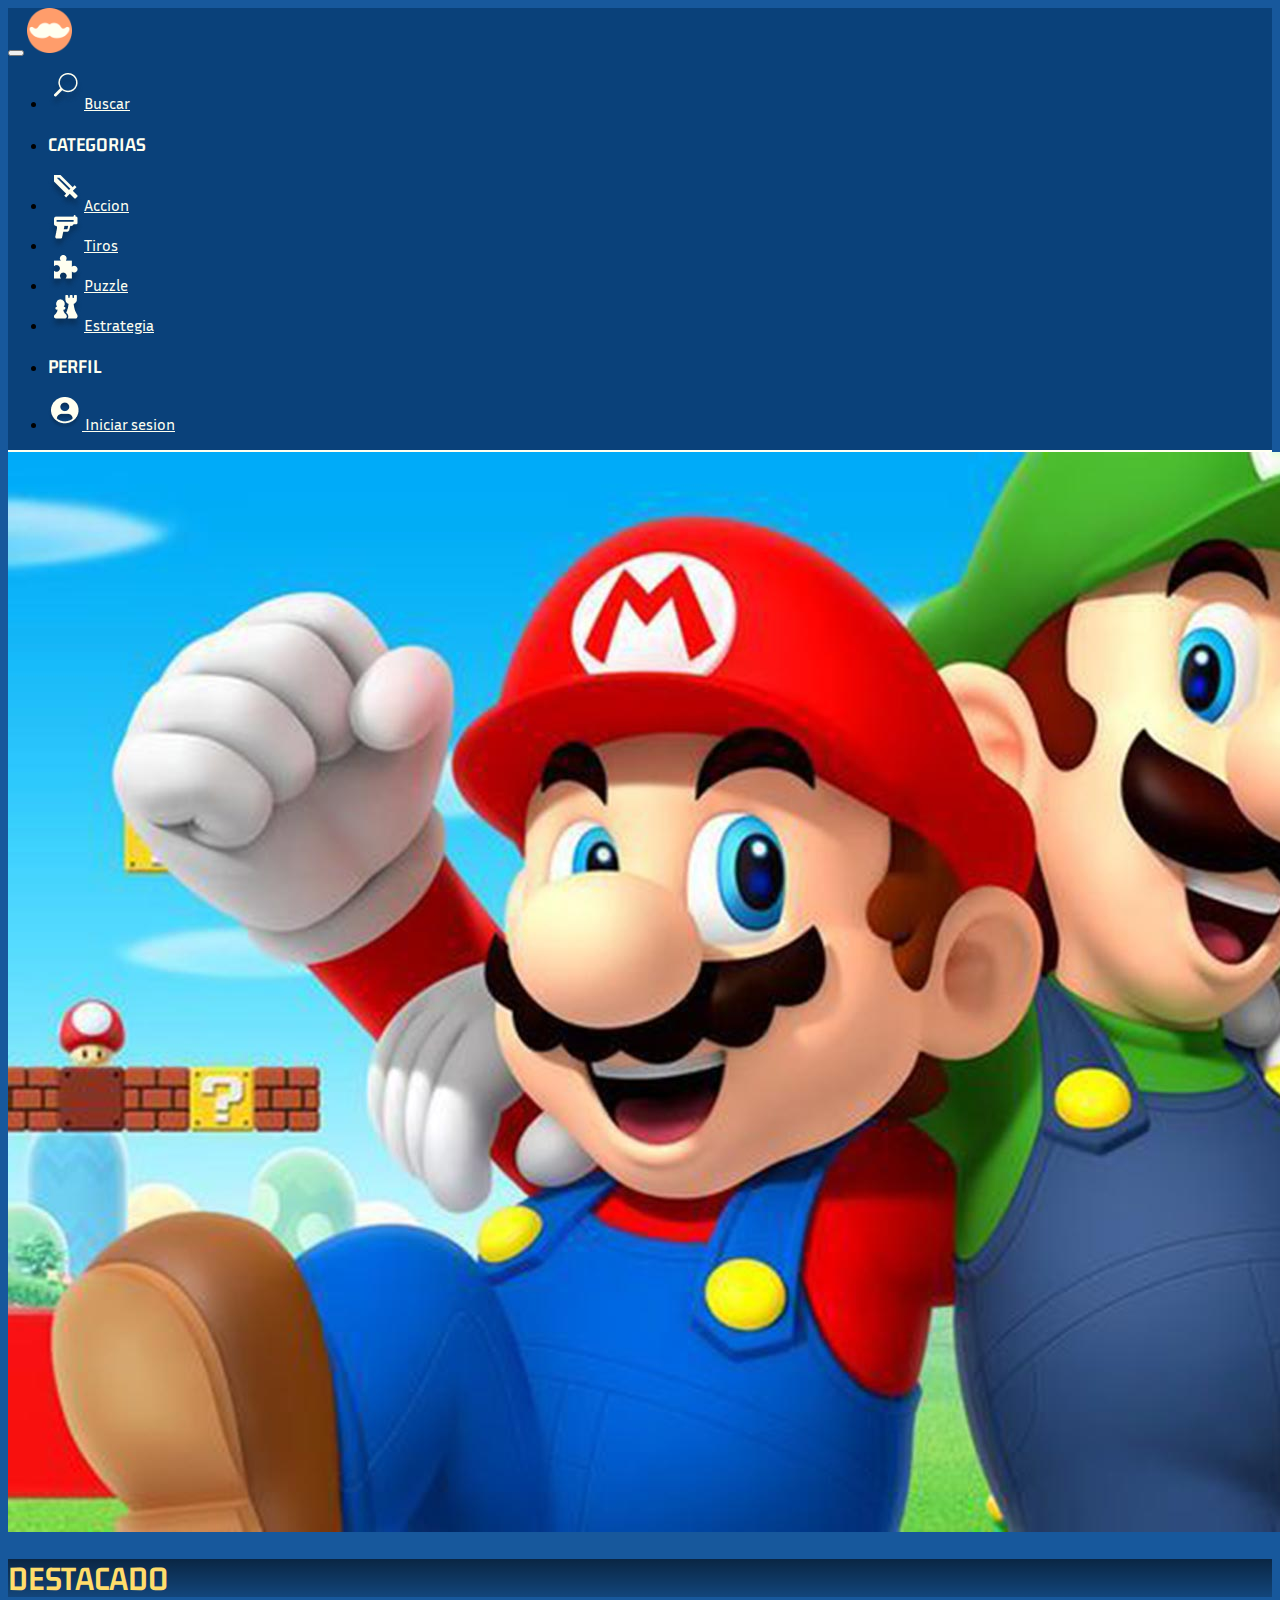
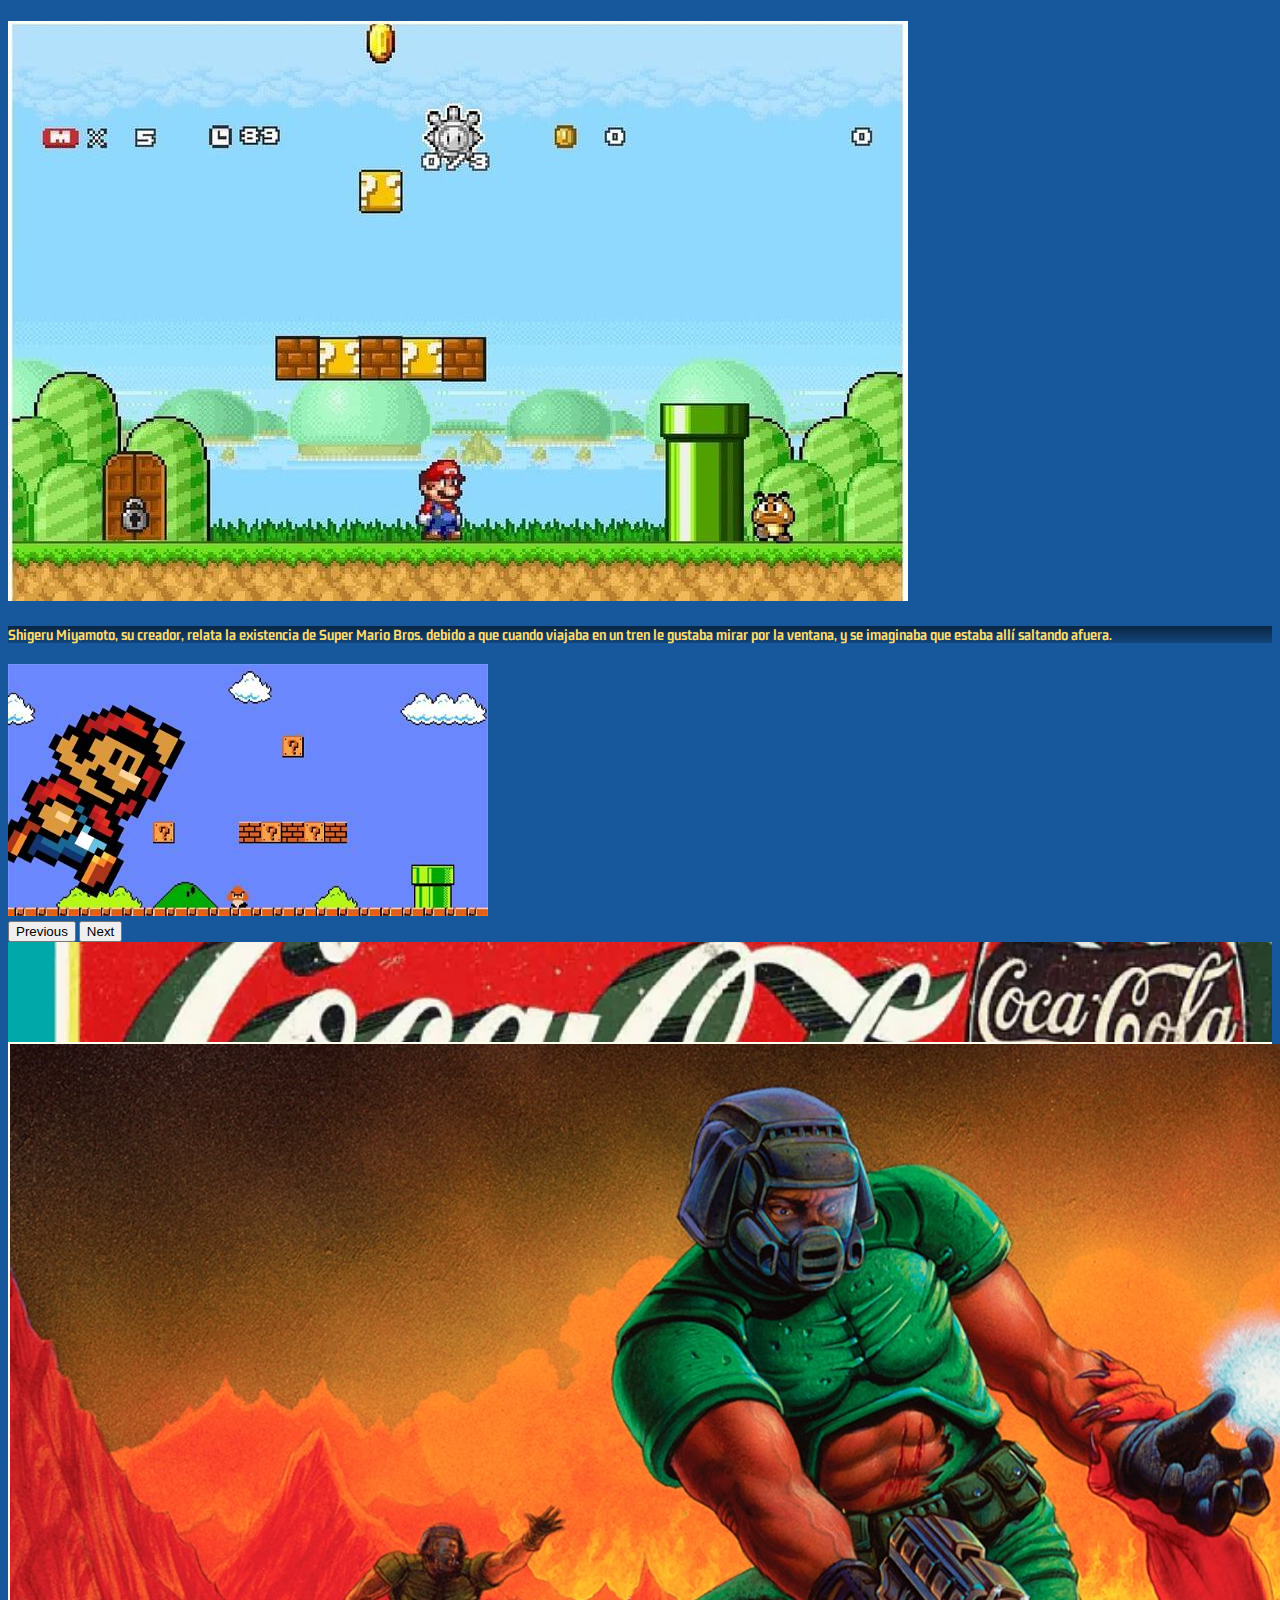
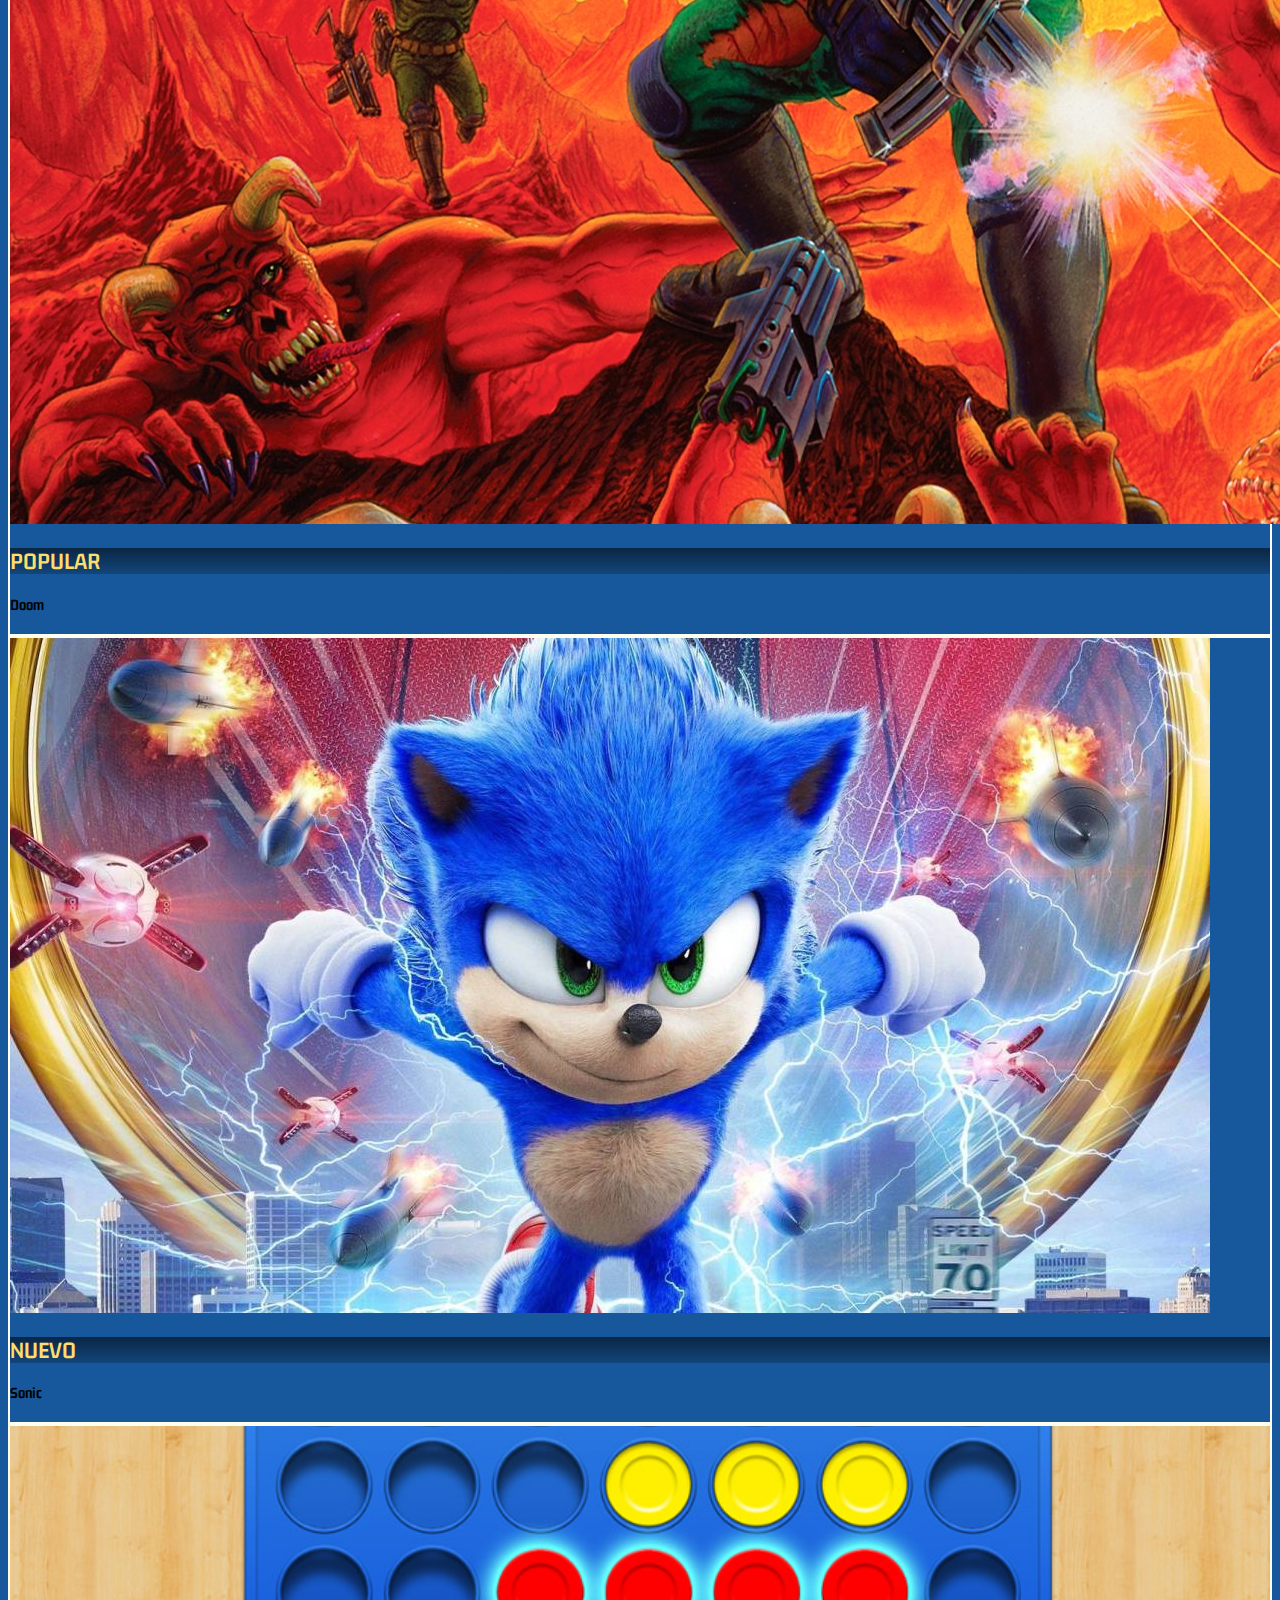
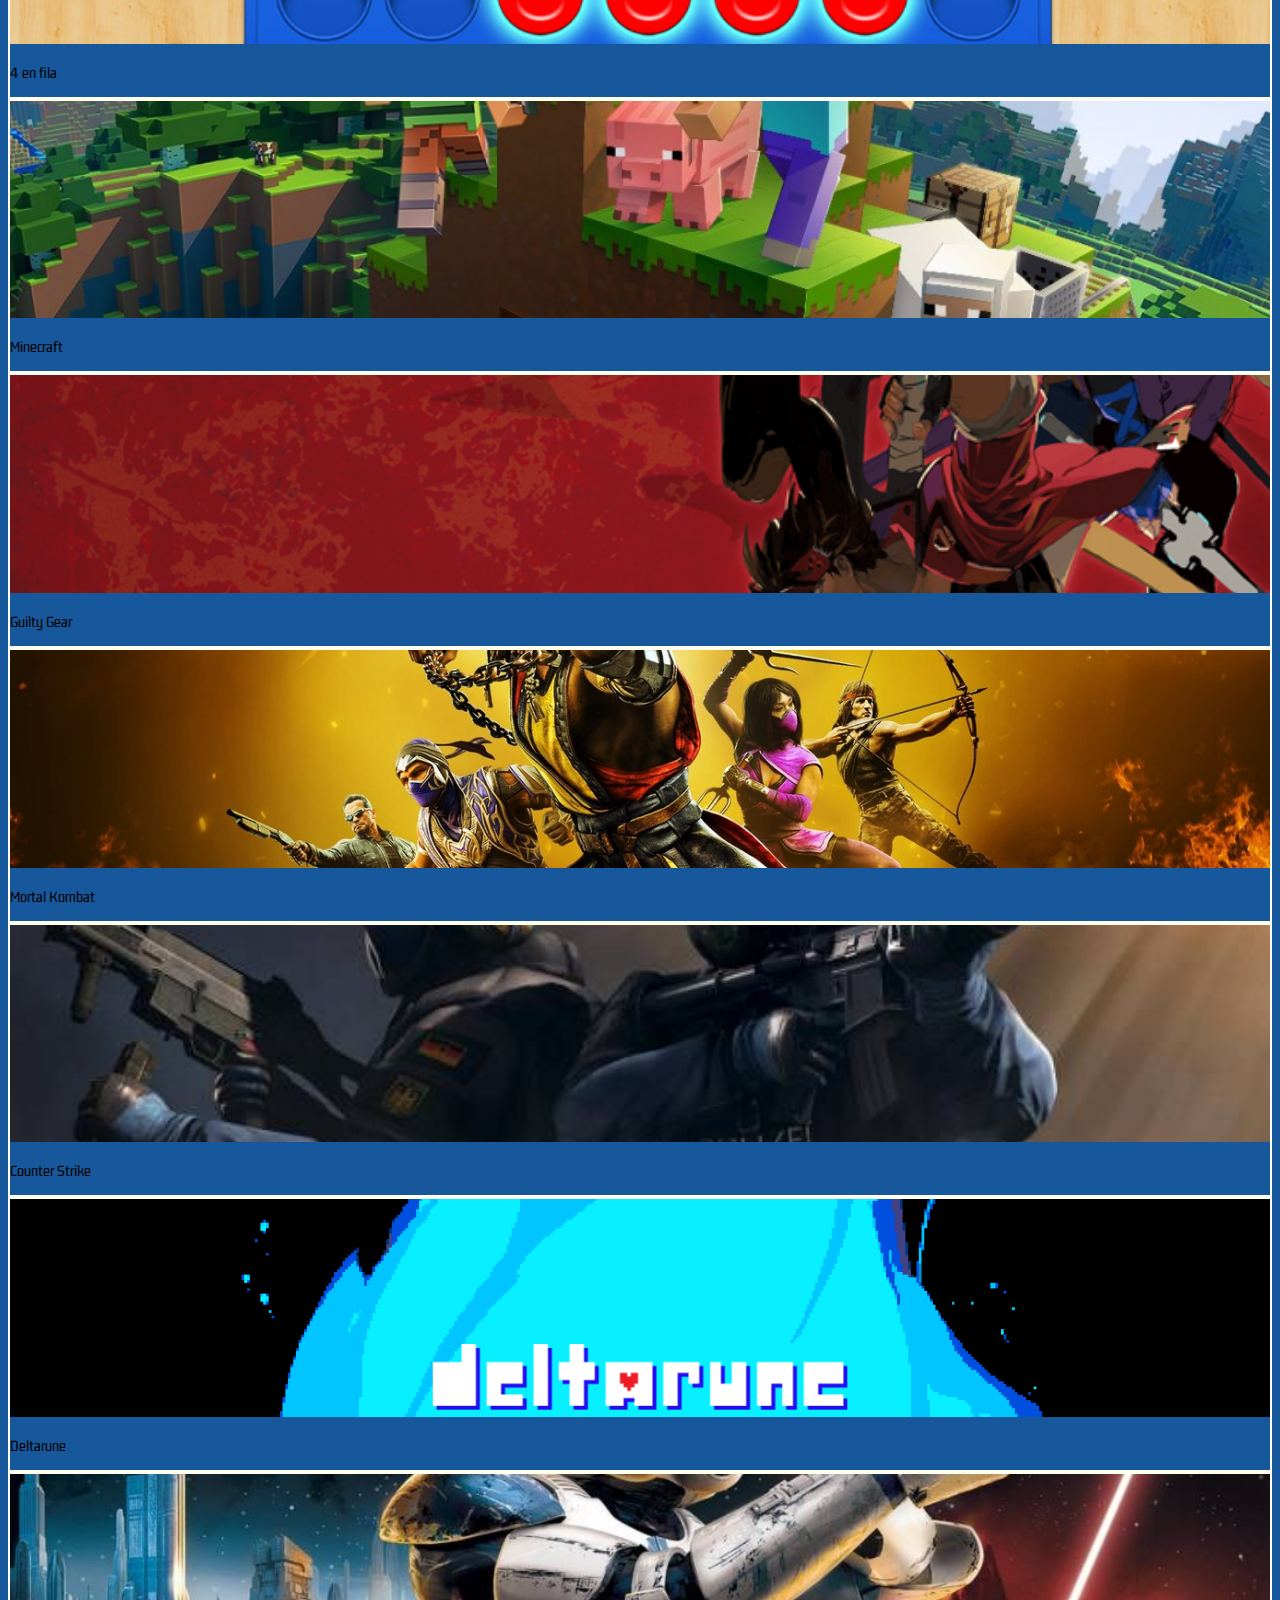
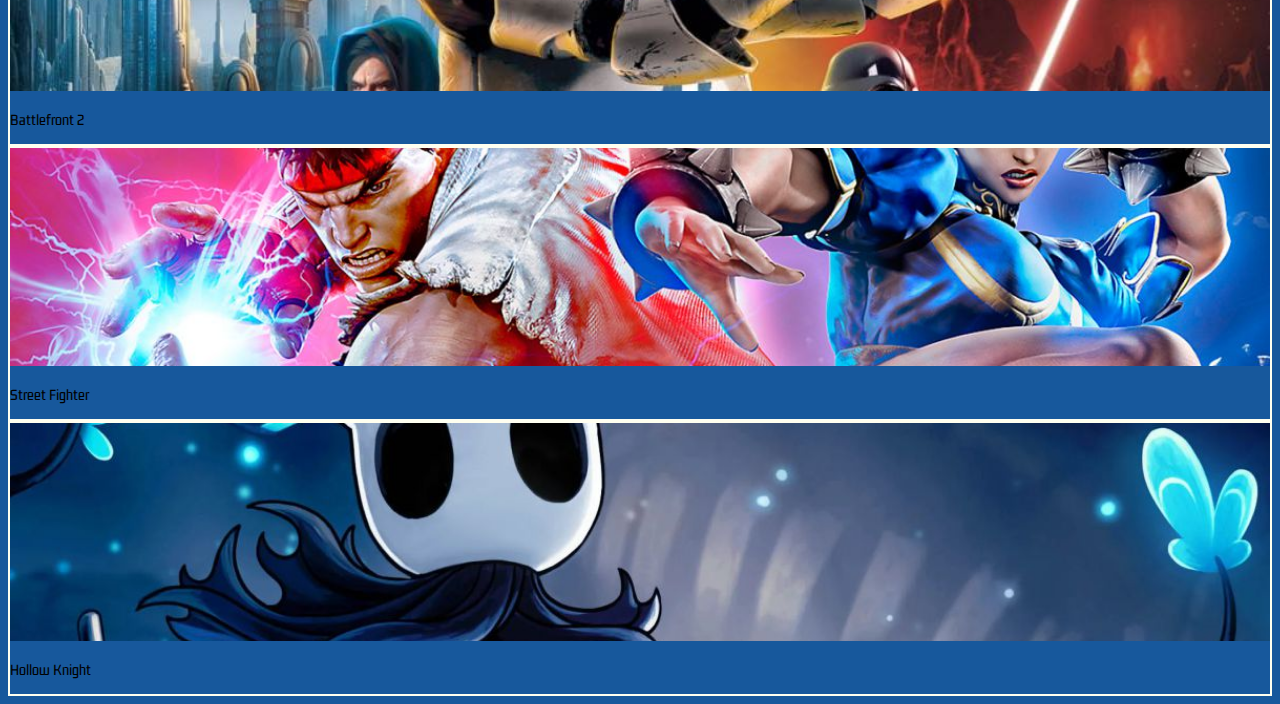
==== TP2/index.html @ fd804149 "agregado png avatar" ====
<!doctype html>
<html lang="en">
  <head>
    <!-- Required meta tags -->
    <meta charset="utf-8">
    <meta name="viewport" content="width=device-width, initial-scale=1">

    <!-- Bootstrap CSS -->
    <link href="https://cdn.jsdelivr.net/npm/bootstrap@5.0.2/dist/css/bootstrap.min.css" rel="stylesheet" integrity="sha384-EVSTQN3/azprG1Anm3QDgpJLIm9Nao0Yz1ztcQTwFspd3yD65VohhpuuCOmLASjC" crossorigin="anonymous">
    <link href="./style.css" rel="stylesheet">
    <!-- Google Fonts -->
    <link rel="preconnect" href="https://fonts.googleapis.com">
    <link rel="preconnect" href="https://fonts.gstatic.com" crossorigin>
    <link href="https://fonts.googleapis.com/css2?family=Gemunu+Libre&family=Inria+Sans&display=swap" rel="stylesheet"> 
    <title>Tpe Interfaces</title>
  </head>
  <body>
    <content>
      <!--Navbar start-->
      <nav class="navbar navbar-expand-lg navbar-custom">
        <div class="container-fluid">
          <button class="navbar-toggler custom-toggler" type="button" data-bs-toggle="collapse" data-bs-target="#navbarSupportedContent" aria-controls="navbarSupportedContent" aria-expanded="false" aria-label="Toggle navigation">
            <span class="navbar-toggler-icon"></span>
          </button>
          <a class="navbar-brand" href="index.html">
            <img src="./img/logo.png" height="45" width="45">
          </a>
          <!--Navbar items-->
          <div class="collapse navbar-collapse" id="navbarSupportedContent">
            <ul class="navbar-nav me-auto mb-2 mb-lg-0">
              <li class="nav-item" id="searchitem">
                  <a class="nav-link active" href="search.html" tabindex="-1" aria-current="page">
                    <img src="./img/lupa.png" class="d-lg-none">Buscar
                  </a>
              </li>
              <!--TODO: Ajustar tamaños de clases de titulos.-->
              <li class="nav-item d-lg-none">
                <h3>CATEGORIAS</h3>
              </li>
              
              <li class="nav-item">
                <a class="nav-link active" href="#" tabindex="-1" aria-current="page">
                  <img src="./img/sword.png" class="d-lg-none">Accion
                </a>
              </li>
              <li class="nav-item">
                <a class="nav-link active" href="#" tabindex="-1" aria-current="page">
                  <img src="./img/gun.png" class="d-lg-none">Tiros
                </a>
              </li>
              <li class="nav-item">
                <a class="nav-link active" href="#" tabindex="-1" aria-current="page">
                  <img src="./img/puzzle.png" class="d-lg-none">Puzzle
                </a>
              </li>
              <li class="nav-item">
                <a class="nav-link active" href="#" tabindex="-1" aria-current="page">
                  <img src="./img/strategy.png" class="d-lg-none">Estrategia
                </a>
              </li>
            </ul>
            <ul class="navbar-nav">
              <li class="nav-item d-lg-none">
                <h3>PERFIL</h3>
              </li>
              <li class="nav-item">
                <a class="nav-link active" href="login.html" tabindex="-1" aria-current="page">
                  <img src="./img/avatar.png"> Iniciar sesion
                </a>
              </li>
            </ul>
            <!--
            <form class="d-flex">
              <input class="form-control me-2" type="search" placeholder="Search" aria-label="Search">
              <button class="btn btn-outline-success" type="submit">Search</button>
            </form>-->
          </div>
        </div>
      </nav>
      <!--Navbar end-->

      <!--Juego destacado start-->
      <div id="carouselExampleControls" class="carousel slide" data-bs-ride="carousel">
        <div class="carousel-inner">
          <div class="carousel-item active">
            <img src="./img/mario2.jpg" class="d-block w-100" alt="mario2">
            <div class="card-img-overlay gradient">
              <h1 class="card-title" style="color: #FFDD6B; font-weight: bold">DESTACADO</h1>
              <a href="#" class="stretched-link"></a>
            </div>
          </div>
          <div class="carousel-item">
            <img src="./img/mario2-1.jpg" class="d-block w-100" alt="mario2-1">
            <div class="card-img-overlay gradient card-text">
              <h4 class="card-title" style="color: #FFDD6B; font-weight: bold">Shigeru Miyamoto, su creador, relata la 
                existencia de Super Mario Bros. debido a que cuando viajaba en un tren le gustaba mirar por la ventana, y 
                se imaginaba que estaba allí saltando afuera.</h4>
              <a href="#" class="stretched-link"></a>
            </div>
          </div>
          <div class="carousel-item">
            <img src="./img/mario2-2.jpg" class="d-block w-100" alt="mario2-2">
          </div>
        </div>
        <button class="carousel-control-prev" type="button" data-bs-target="#carouselExampleControls" data-bs-slide="prev">
          <span class="carousel-control-prev-icon" aria-hidden="true"></span>
          <span class="visually-hidden">Previous</span>
        </button>
        <button class="carousel-control-next" type="button" data-bs-target="#carouselExampleControls" data-bs-slide="next">
          <span class="carousel-control-next-icon" aria-hidden="true"></span>
          <span class="visually-hidden">Next</span>
        </button>
      </div>
      <!--Juego destacado start
      <div class="card text-white mt-2 mb-2 m-1">
        <img src="./img/mario2.jpg" class="card-img" alt="...">
        <div class="card-img-overlay gradient">
          <h1 class="card-title" style="color: #FFDD6B; font-weight: bold">DESTACADO</h1>
          <a href="#" class="stretched-link"></a>
        </div>
        <div class="card-img-overlay h-100 d-flex flex-column justify-content-end">
          <h4 class="card-text mt-auto">Super Mario Bros</h4>
        </div>
      </div>
      Juego destacado end-->

      <div class="ad position-relative mt-2 mb-2 m-1">
        <img src="./img/cocacola.webp">
        <a href="#" class="stretched-link"></a>
      </div>
      
      <!--Juegos populares y nuevos start-->
      <div class="row">
        <div class="col d-flex justify-content-center mt-2 mb-2 ms-1 me-0 pe-1">
          <div class="card text-white">
            <img src="./img/doom.jpg" class="card-img" alt="...">
            <div class="card-img-overlay gradient">
              <h2 class="card-title" style="color: #FFDD6B; font-weight: bold">POPULAR</h2>
              <a href="#" class="stretched-link"></a>
            </div>
            <div class="card-img-overlay h-100 d-flex flex-column justify-content-end">
              <h4 class="card-text mt-auto">Doom</h4>
            </div>
          </div>
        </div>
        <div class="col d-flex justify-content-center mt-2 mb-2 me-1 me-0 ps-1">
          <div class="card text-white"> 
            <img src="./img/sonic.jpg" class="card-img" alt="...">
            <div class="card-img-overlay gradient">
              <h2 class="card-title" style="color: #FFDD6B; font-weight: bold">NUEVO</h2>
              <a href="#" class="stretched-link"></a>
            </div>
            <div class="card-img-overlay h-100 d-flex flex-column justify-content-end">
              <h4 class="card-text mt-auto">Sonic</h4>
            </div>
          </div>
        </div>
      </div>
      <!--Juegos populares y nuevos end-->
      
      <!--resto de juegos-->
      <div class="row">
        <div class="col d-flex justify-content-center mt-2 mb-2 ms-1 me-0 pe-0">
          <div class="card text-white">
            <img src="./img/4_en_fila.jpg" class="card-img card-img-small" alt="...">
            <div class="card-img-overlay gradient">
              <a href="#" class="stretched-link"></a>
            </div>
            <div class="card-img-overlay h-100 d-flex flex-column justify-content-end">
              <p class="card-text mt-auto">4 en fila</p>
            </div>
          </div>
        </div>
        <div class="col d-flex justify-content-center mt-2 mb-2 ms-1 me-0 pe-0 ps-0 pe-0">
          <div class="card text-white"> 
            <img src="./img/minecraft.jpg" class="card-img card-img-small" alt="...">
            <div class="card-img-overlay gradient">
              <a href="#" class="stretched-link"></a>
            </div>
            <div class="card-img-overlay h-100 d-flex flex-column justify-content-end">
              <p class="card-text mt-auto">Minecraft</p>
            </div>
          </div>
        </div>
        <div class="col d-flex justify-content-center mt-2 mb-2 me-1 me-0 ps-1">
          <div class="card text-white"> 
            <img src="./img/guilty gear.png" class="card-img card-img-small" alt="...">
            <div class="card-img-overlay gradient">
              <a href="#" class="stretched-link"></a>
            </div>
            <div class="card-img-overlay h-100 d-flex flex-column justify-content-end">
              <p class="card-text mt-auto">Guilty Gear</p>
            </div>
          </div>
        </div>
      </div>
      <div class="row">
        <div class="col d-flex justify-content-center mt-2 mb-2 ms-1 me-0 pe-0">
          <div class="card text-white">
            <img src="./img/mortal_kombat.jpeg" class="card-img card-img-small" alt="...">
            <div class="card-img-overlay gradient">
              <a href="#" class="stretched-link"></a>
            </div>
            <div class="card-img-overlay h-100 d-flex flex-column justify-content-end">
              <p class="card-text mt-auto">Mortal Kombat</p>
            </div>
          </div>
        </div>
        <div class="col d-flex justify-content-center mt-2 mb-2 ms-1 me-0 pe-0 ps-0 pe-0">
          <div class="card text-white"> 
            <img src="./img/counter strike.jpg" class="card-img card-img-small" alt="...">
            <div class="card-img-overlay gradient">
              <a href="#" class="stretched-link"></a>
            </div>
            <div class="card-img-overlay h-100 d-flex flex-column justify-content-end">
              <p class="card-text mt-auto">Counter Strike</p>
            </div>
          </div>
        </div>
        <div class="col d-flex justify-content-center mt-2 mb-2 me-1 me-0 ps-1">
          <div class="card text-white"> 
            <img src="./img/Deltarune.png" class="card-img card-img-small" alt="...">
            <div class="card-img-overlay gradient">
              <a href="#" class="stretched-link"></a>
            </div>
            <div class="card-img-overlay h-100 d-flex flex-column justify-content-end">
              <p class="card-text mt-auto">Deltarune</p>
            </div>
          </div>
        </div>
      </div>
      <div class="row">
        <div class="col d-flex justify-content-center mt-2 mb-2 ms-1 me-0 pe-0">
          <div class="card text-white">
            <img src="./img/battlefront 2.jpg" class="card-img card-img-small" alt="...">
            <div class="card-img-overlay gradient">
              <a href="#" class="stretched-link"></a>
            </div>
            <div class="card-img-overlay h-100 d-flex flex-column justify-content-end">
              <p class="card-text mt-auto">Battlefront 2</p>
            </div>
          </div>
        </div>
        <div class="col d-flex justify-content-center mt-2 mb-2 ms-1 me-0 pe-0 ps-0 pe-0">
          <div class="card text-white"> 
            <img src="./img/street_fighter.jpg" class="card-img card-img-small" alt="...">
            <div class="card-img-overlay gradient">
              <a href="game.html" class="stretched-link"></a>
            </div>
            <div class="card-img-overlay h-100 d-flex flex-column justify-content-end">
              <p class="card-text mt-auto">Street Fighter</p>
            </div>
          </div>
        </div>
        <div class="col d-flex justify-content-center mt-2 mb-2 me-1 me-0 ps-1">
          <div class="card text-white"> 
            <img src="./img/hollow_knight.jpg" class="card-img card-img-small" alt="...">
            <div class="card-img-overlay gradient">
              <a href="#" class="stretched-link"></a>
            </div>
            <div class="card-img-overlay h-100 d-flex flex-column justify-content-end">
              <p class="card-text mt-auto">Hollow Knight</p>
            </div>
          </div>
        </div>
      </div>
    </content>
    <script src="js/script.js"></script>  
    <script src="https://cdn.jsdelivr.net/npm/bootstrap@5.0.2/dist/js/bootstrap.bundle.min.js" integrity="sha384-MrcW6ZMFYlzcLA8Nl+NtUVF0sA7MsXsP1UyJoMp4YLEuNSfAP+JcXn/tWtIaxVXM" crossorigin="anonymous"></script>
  </body>
</html>
---- TP2/style.css ----
@import url("https://fonts.googleapis.com/css2?family=Gemunu+Libre&family=Inria+Sans&display=swap");

/* Reglas para usar las familias:

    font-family: 'Gemunu Libre', sans-serif;

    font-family: 'Inria Sans', sans-serif;

*/

@media only screen and (max-width: 480px) {
  #searchitem{
    margin-top: 1rem;
  }
}

@media only screen and (min-width: 480px) {
  .ad{
    height: 100px !important; 
  }
}

h1, figcaption{
  font-size: 35px;
  font-family: 'Gemunu Libre', sans-serif;
}

h2{
  font-family: 'Gemunu Libre', sans-serif;
}

.ingresar{
  font-family: 'Gemunu Libre', sans-serif;
  color: #eee;
  text-align: center;
  text-decoration: none;
}
h3{
  font-size: 20px;
  font-family: 'Gemunu Libre', sans-serif;
}

h4{
  font-family: 'Gemunu Libre', sans-serif;
}

h5{
  font-family: 'Gemunu Libre', sans-serif;
}

p{
  font-family: 'Gemunu Libre', sans-serif;
}

body{
  font-family: 'Inria Sans', sans-serif;
  background-color: #17589C;
}

.navbar-custom {
  background-color: #0A417A;
  border-bottom: 2px solid #FFFFF0;
}

.navbar-custom .navbar-nav .nav-link, h3 {
  color: #FFFFF0;
}

/*Modifica el color del toggler del navbar para que sea el mismo que el resto del sitio*/
.custom-toggler .navbar-toggler-icon {
  background-image: url("data:image/svg+xml;charset=utf8,%3Csvg viewBox='0 0 32 32' xmlns='http://www.w3.org/2000/svg'%3E%3Cpath stroke='rgba(255,255,240, 1)' stroke-width='2' stroke-linecap='round' stroke-miterlimit='10' d='M4 8h24M4 16h24M4 24h24'/%3E%3C/svg%3E");
}

.ad {
  height: 50px; 
  background: #428bca; 
  color: #fff; 
  line-height: 50px; 
  text-align: center;
}

.ad img{
  height: 100%; 
  width: 100%; 
  object-fit: cover;
}

.gradient {
  background-image: linear-gradient(to bottom, rgba(0, 0, 0, 0.568), rgba(0, 0, 0, 0.212));
}

.card {
  border: 2px solid #FFFFF0;
}

.card-img-small {
  width: 100%;
  height: 17vw;
  object-fit: cover;
}

.btn{
  background-color: #0A417A !important;
  color: #FFFFF0;
}

.btnr{
  background-color: #0A417A;
  color: #FFFFF0;
  position: relative;
  display: block;
  color: white;
  font-size: 20px;
  font-family: "Gemunu Libre", sans-serif;
  text-decoration: none;
  margin: 20px 0;
  border: 2px solid #f7f7f7;
  padding: 12px 20px;
  overflow: hidden;
  transition: 2s all ease;
}

.form-outline1{
  padding-top: 5%;
}

.btnr::before{
  background-color: #eb1e1e;
  content: "";
  position: absolute;
  top: 50%;
  left: 50%;
  transform: translate(-50%,-50%);
  z-index: -1;
  transition: all 0.6s ease;
}

.btnr1::before{
  width: 0%;
  height: 100%;
}

.btnr1:hover::before{
  width: 100%;
}
.game-preview{
  background:url('./img/street_fighter.jpg') rgba(196, 196, 196, 0.685); 
  background-blend-mode:hue;
  background-size: cover; 
  background-repeat: no-repeat; 
  background-position: center; 
  height: 400px; 
}

.game-play {
  background-color: #022140;
  background-image: url('./img/streetfightergif.gif');
  height: 400px; 
  background-size:contain;
  background-repeat: no-repeat; 
  background-position: center; 
}

.playprompt{
  filter: drop-shadow(0 3px 8px rgb(0, 0, 0));
  transition: 0.3s;
}

.playprompt:hover{
  filter: drop-shadow(0 10px 16px rgb(255, 220, 107));
}


.rotating{
  animation: rotate 2s infinite;
  animation-timing-function:linear
}

@keyframes rotate {
  from { transform: rotate(0deg); }
  to { transform: rotate(360deg); }
}

.btn-animated {
    animation: moveInBottom 4s ease-out;
    animation-fill-mode: backwards;
}

@keyframes moveInBottom {
    0% {
        opacity: 0;
        transform: translateY(30px);
    }

    100% {
        opacity: 1;
        transform: translateY(0px);
        background: #008000;
    }
}
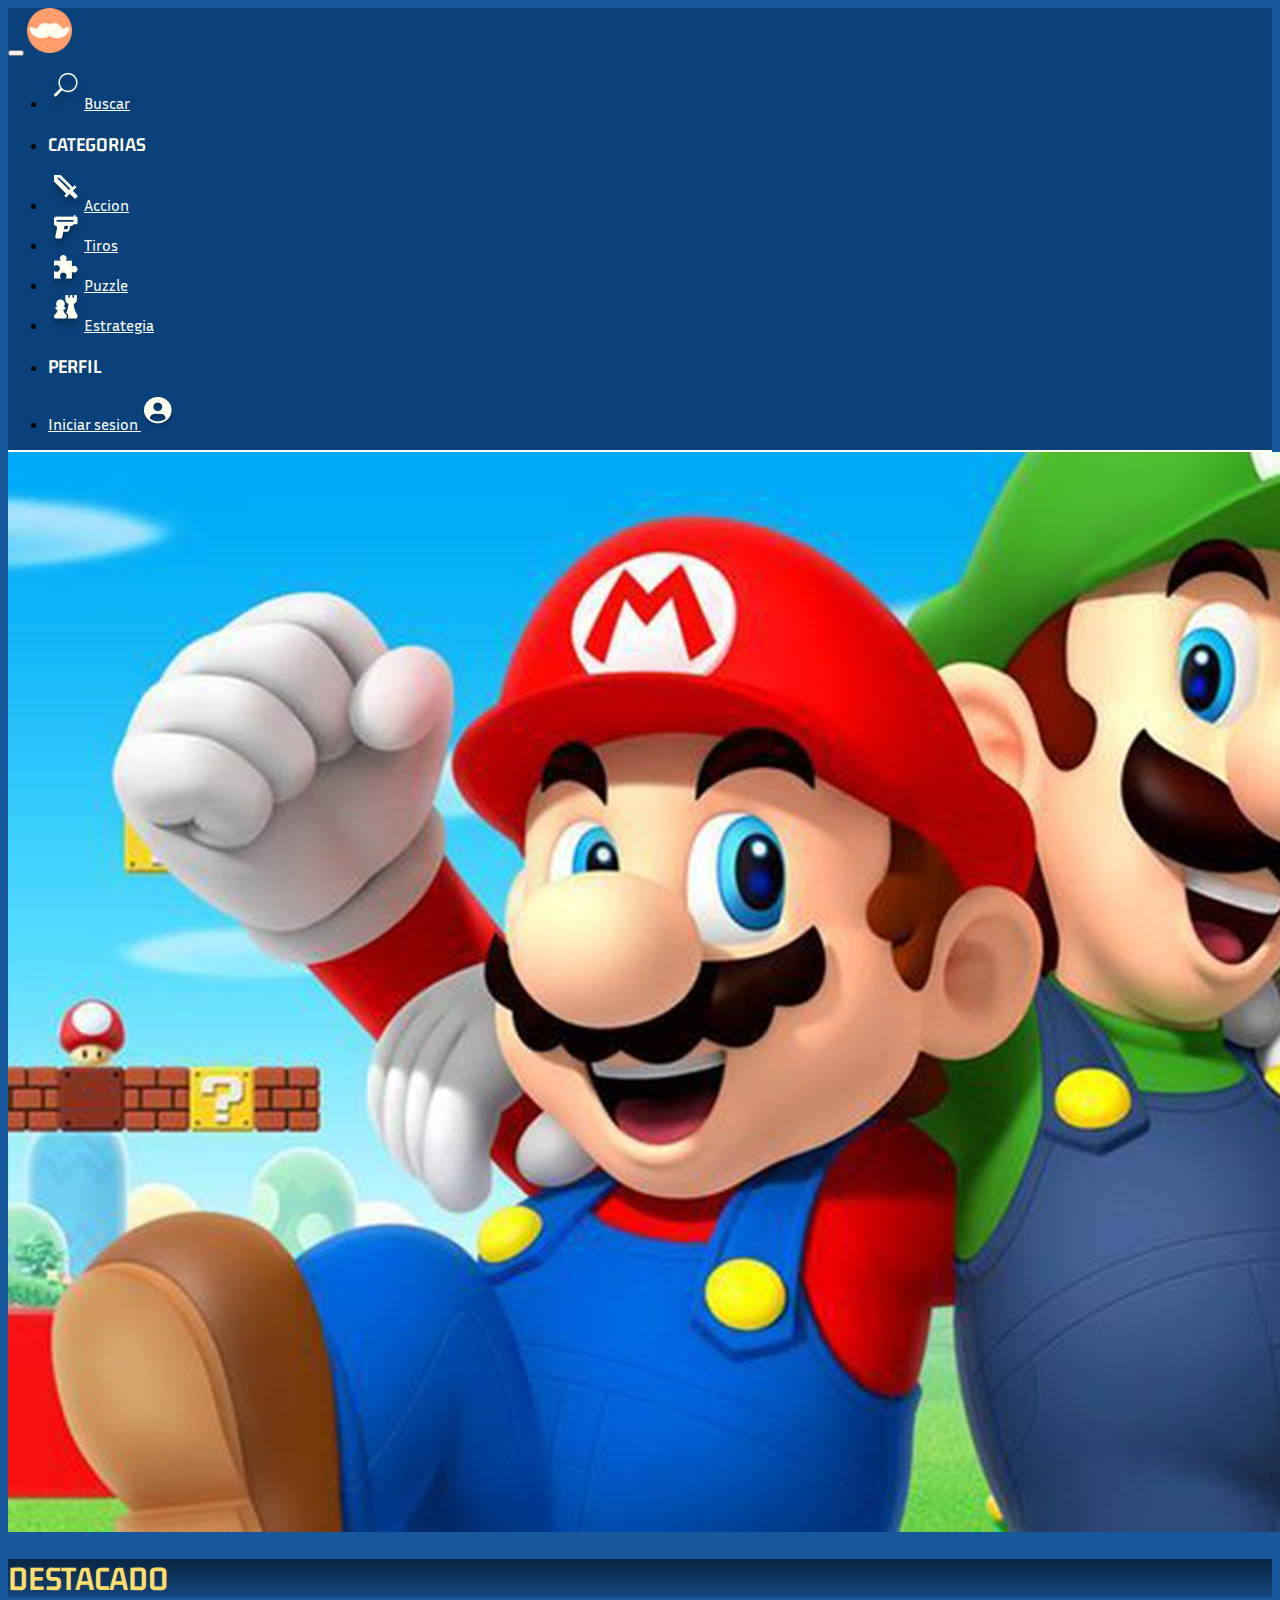
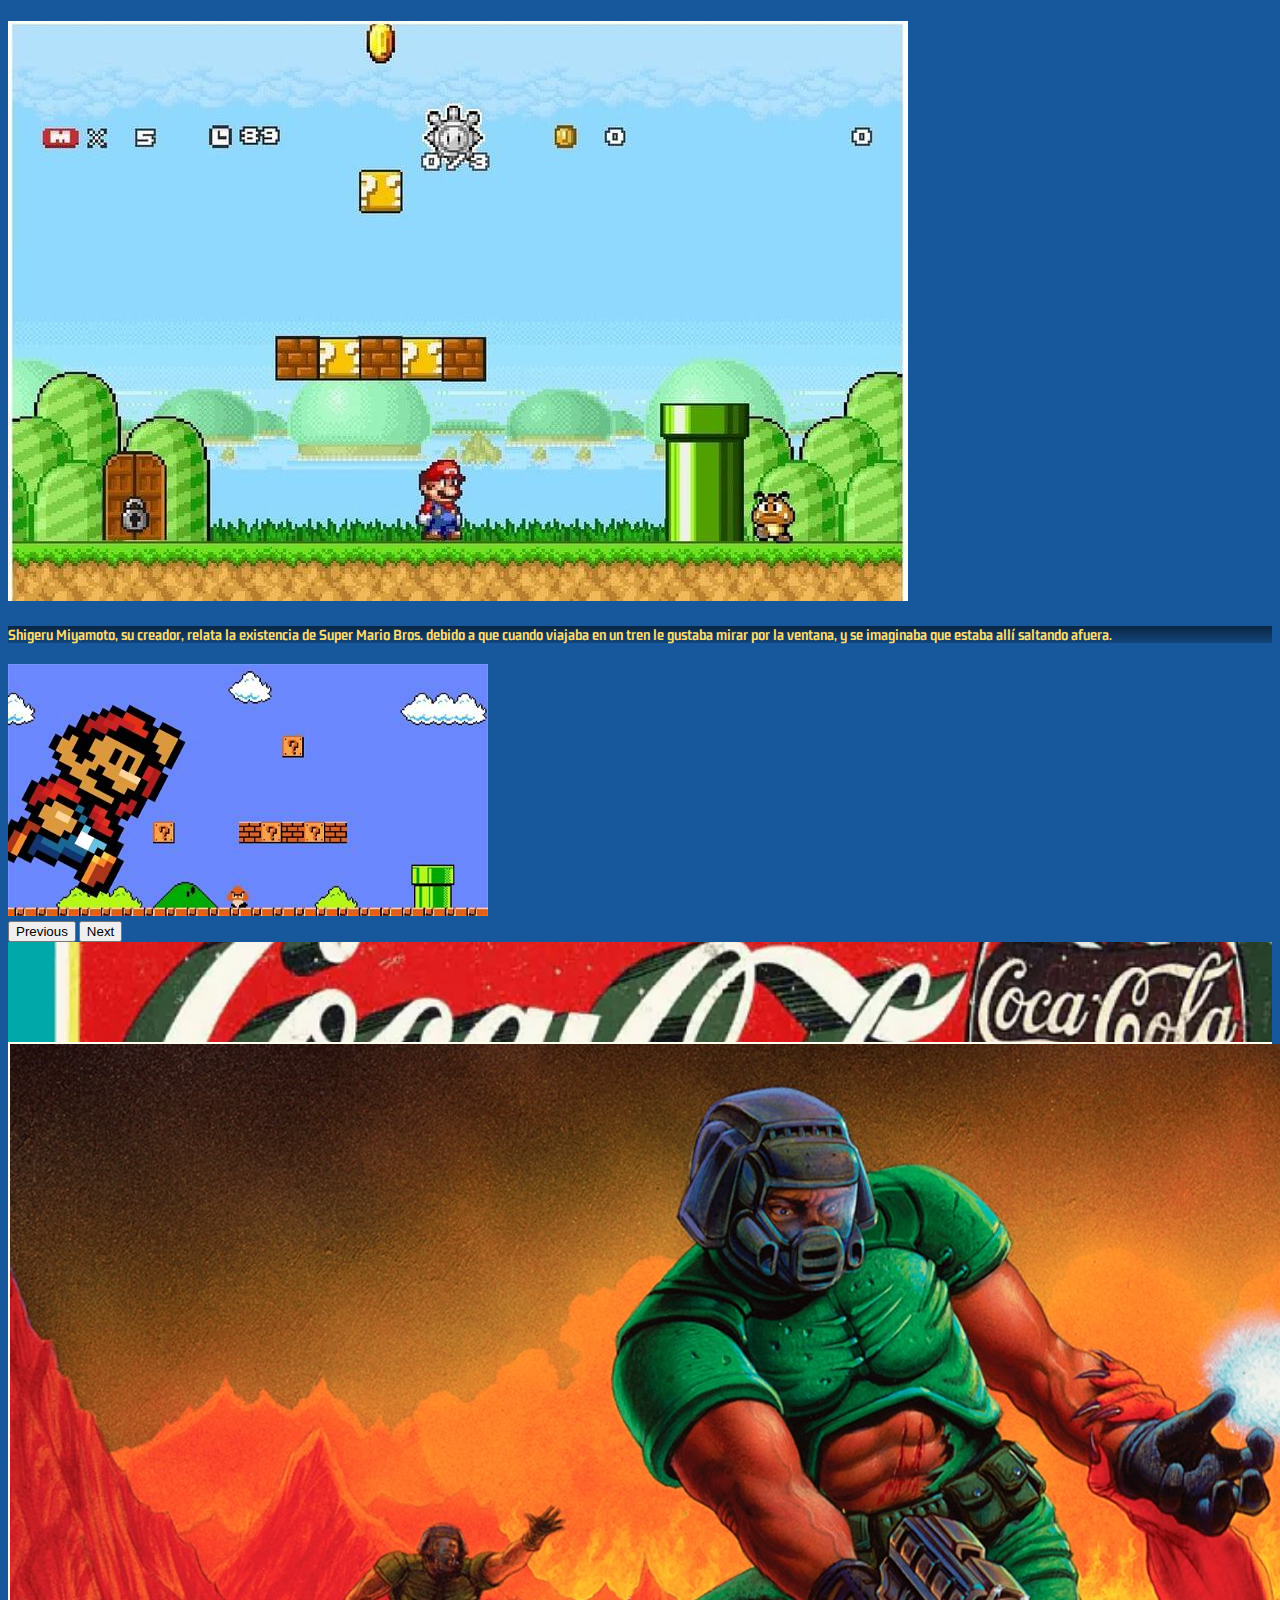
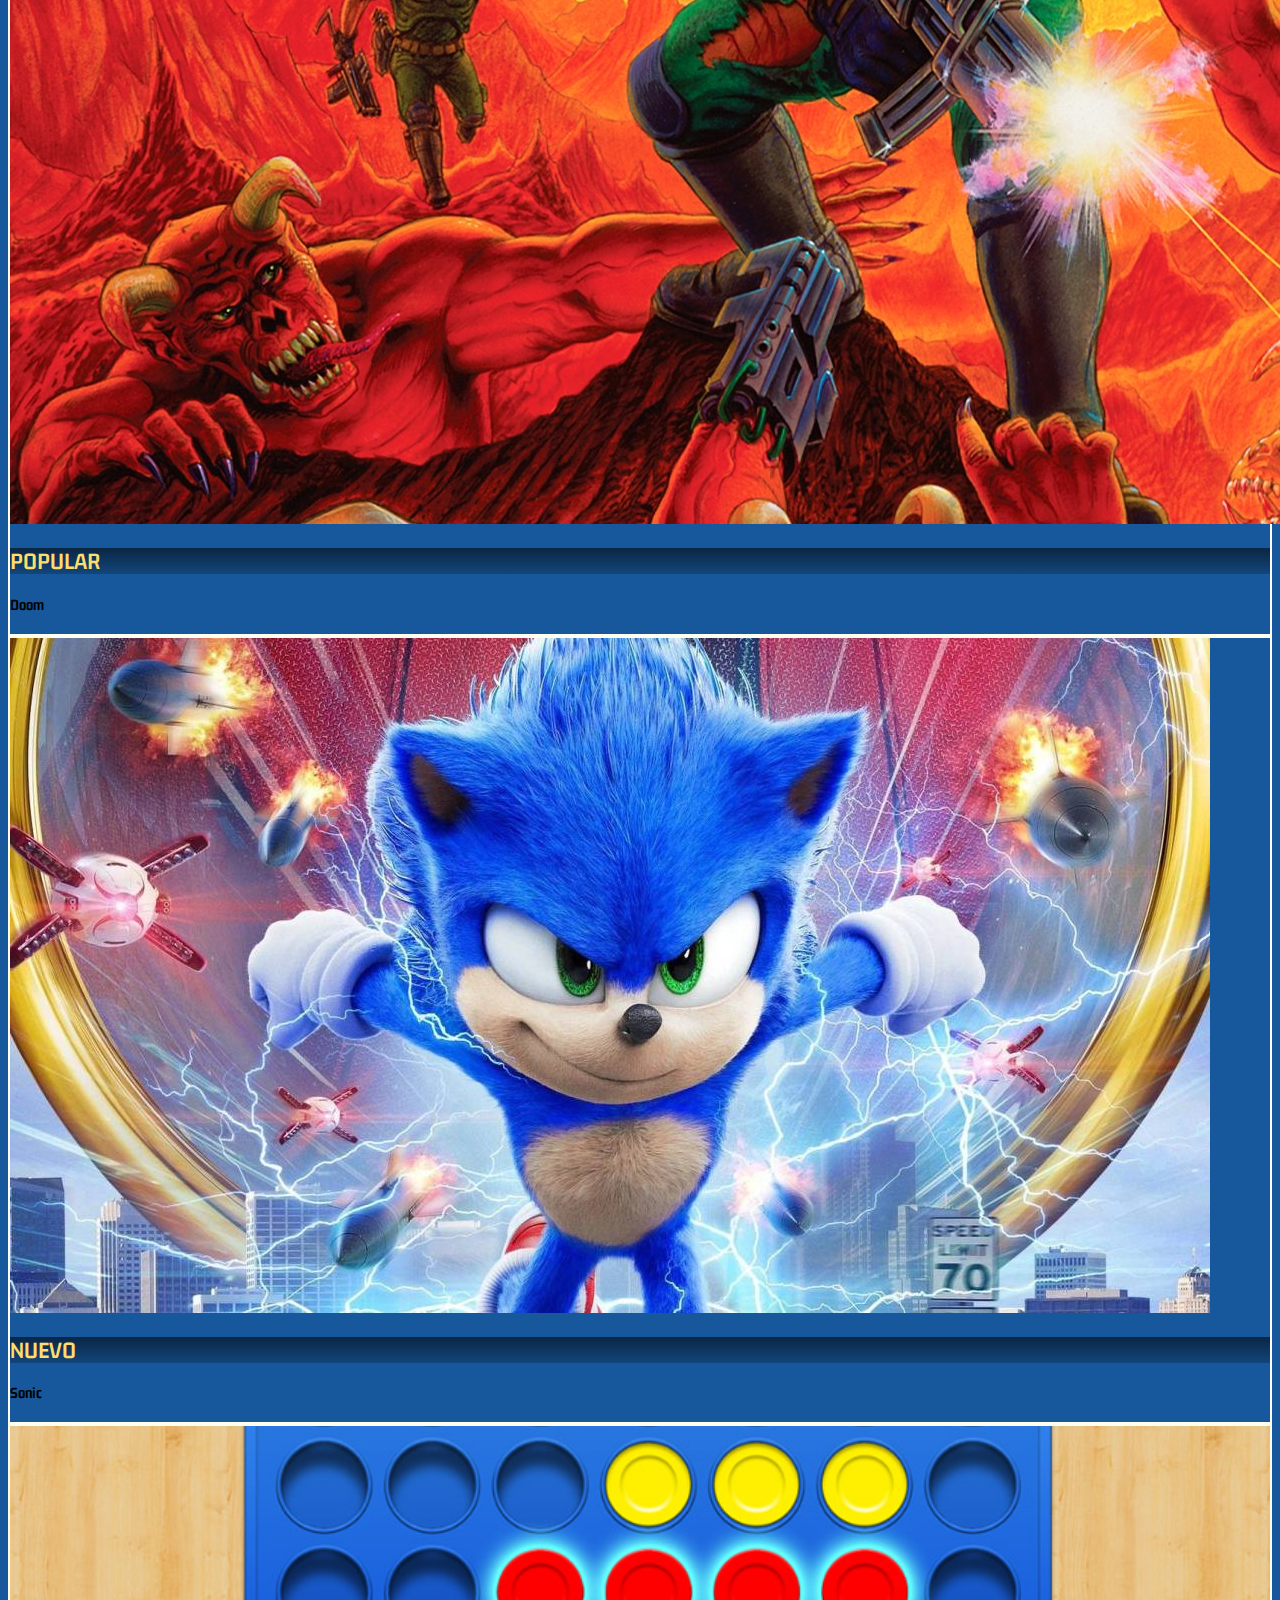
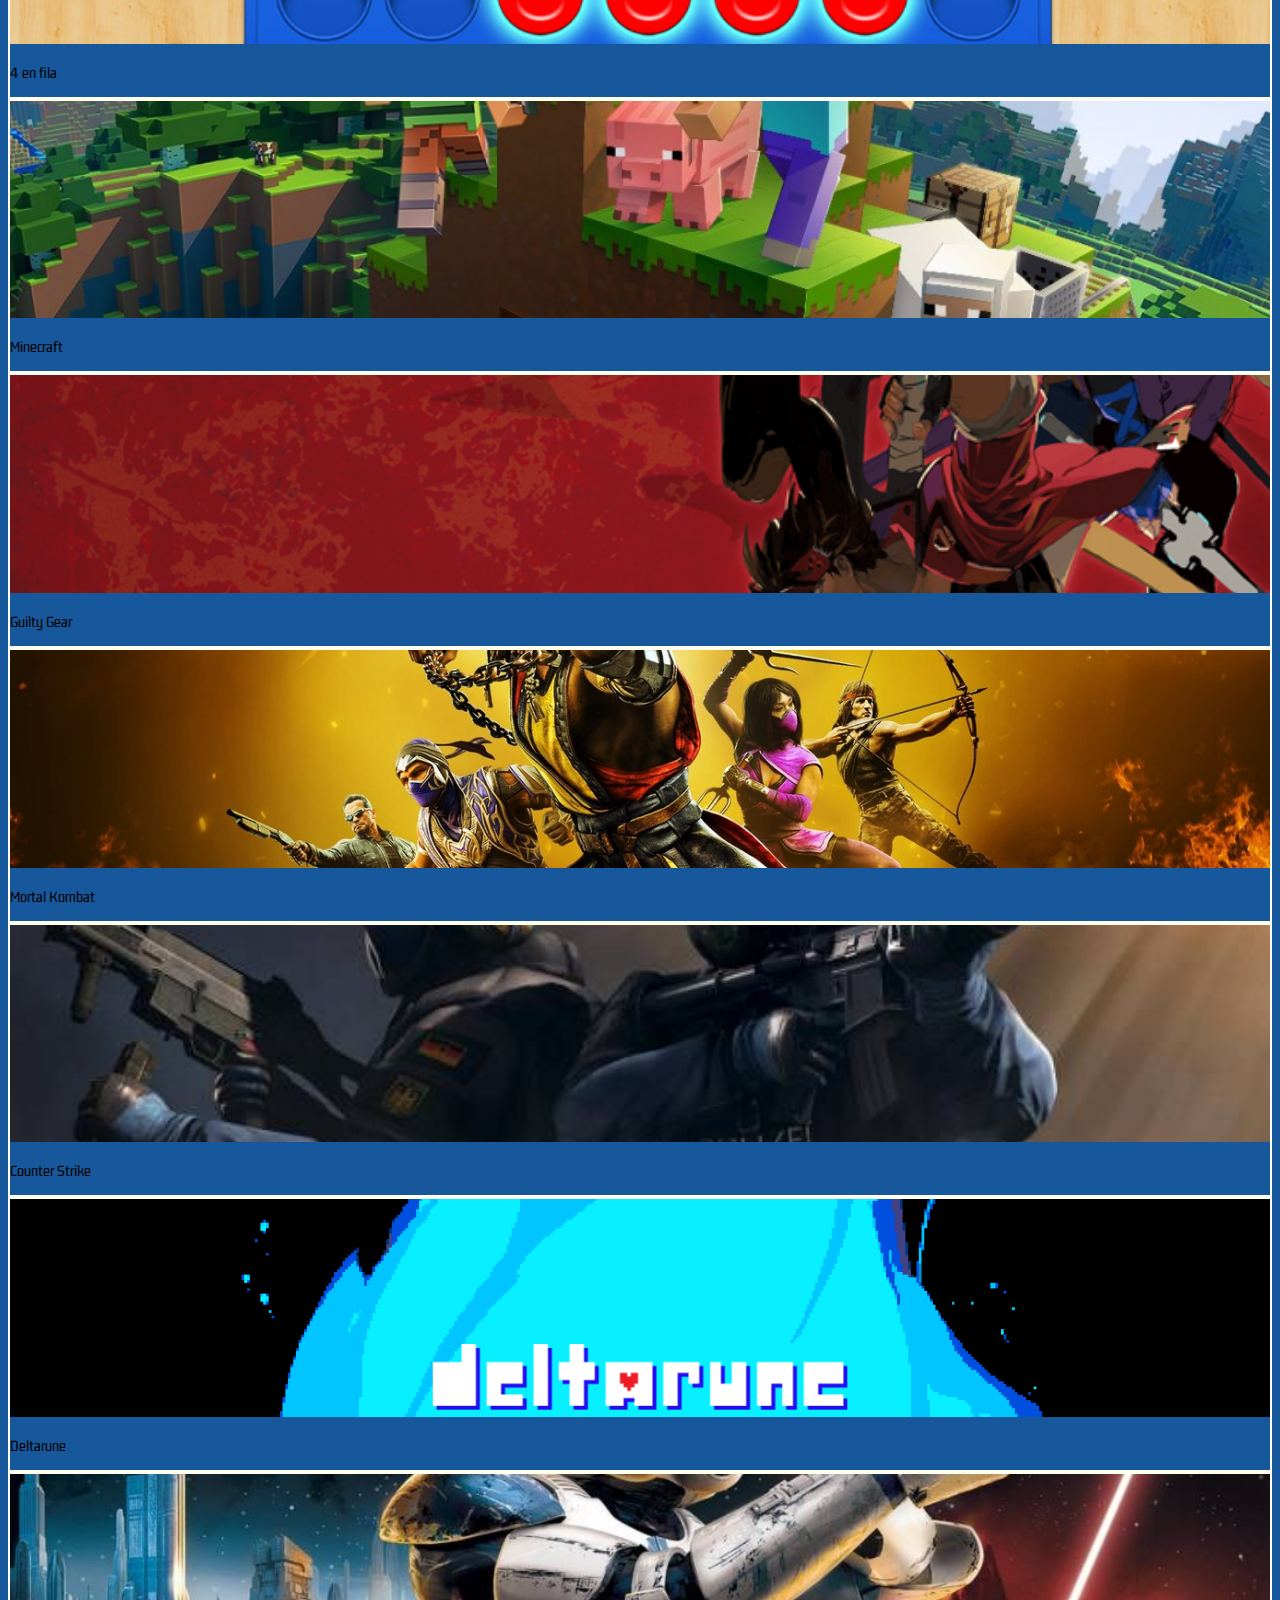
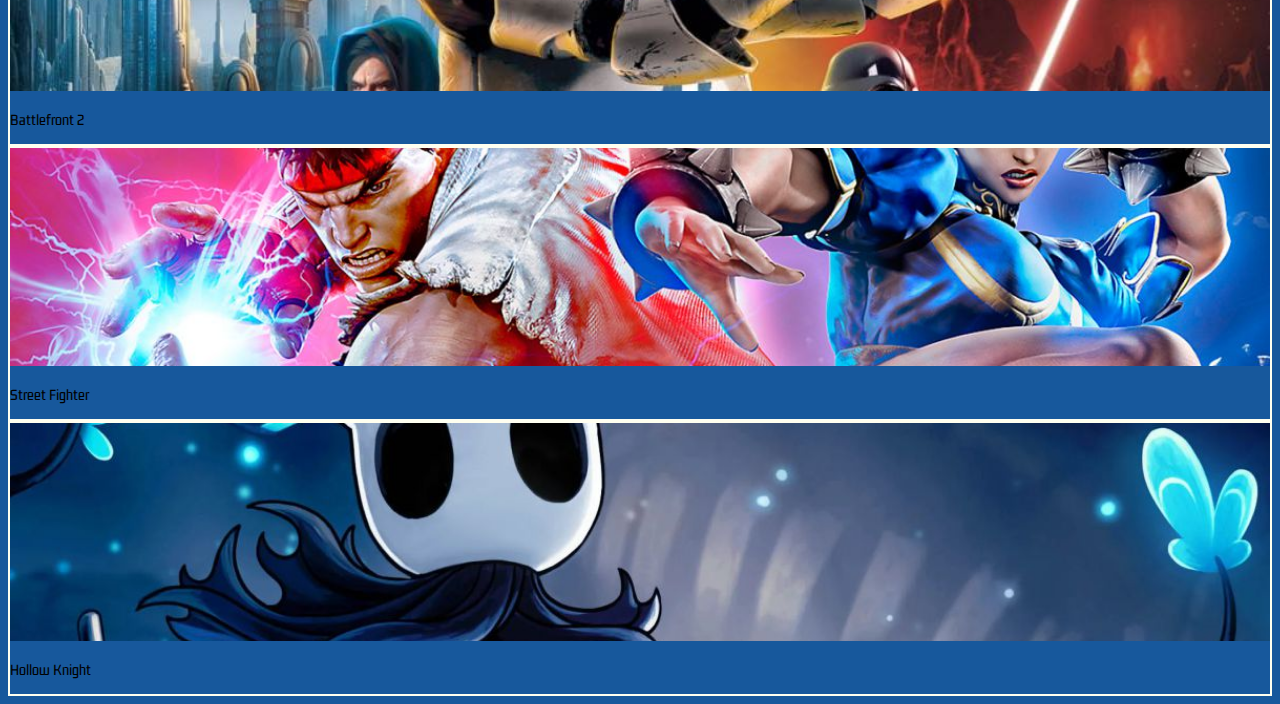
==== commit e33bbc99: "Agregado avatar a la derecha" ====
--- a/TP2/index.html
+++ b/TP2/index.html
@@ -64,9 +64,10 @@
                 <h3>PERFIL</h3>
               </li>
               <li class="nav-item">
-                <a class="nav-link active" href="login.html" tabindex="-1" aria-current="page">
-                  <img src="./img/avatar.png"> Iniciar sesion
-                </a>
+                <div class="col d-flex justify-content-center">
+                  <a class="nav-link active" href="login.html" tabindex="-1" aria-current="page"> Iniciar sesion </a>
+                  <img src="./img/avatar.png">
+              </div>
               </li>
             </ul>
             <!--
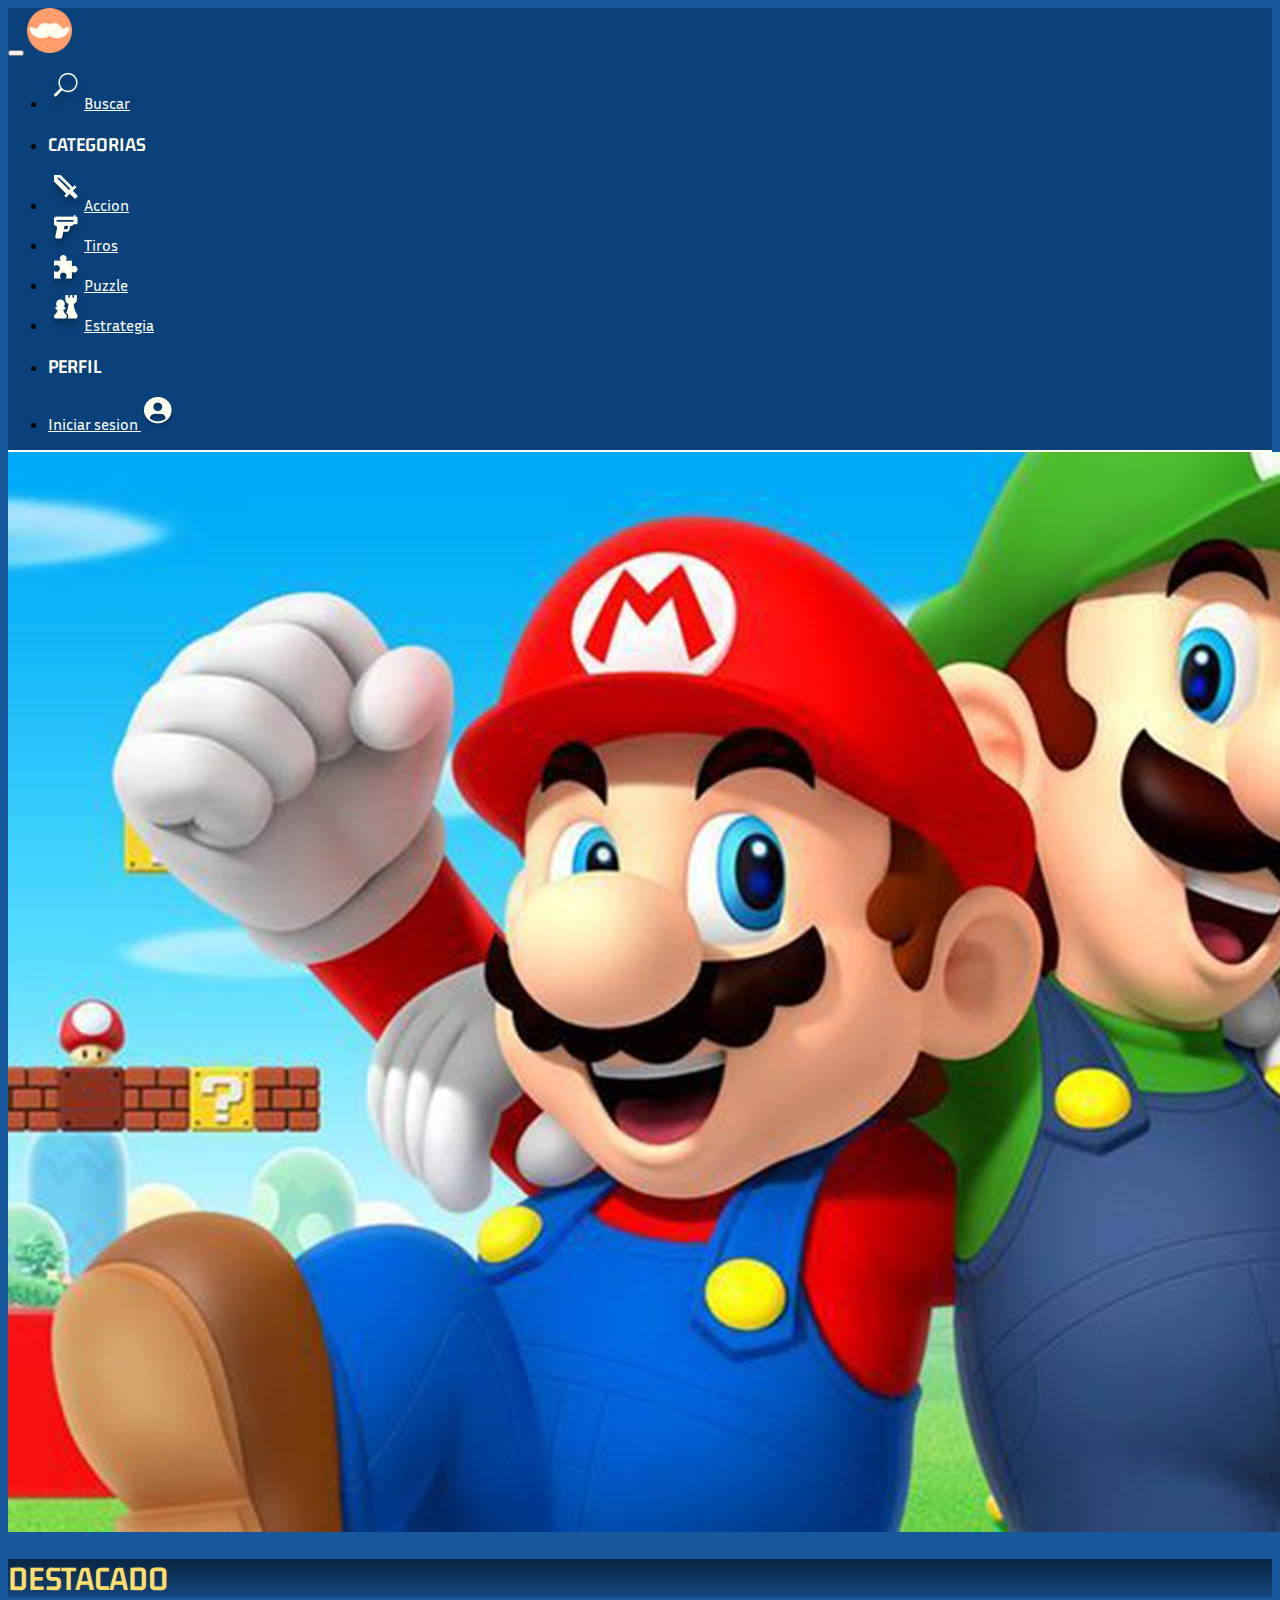
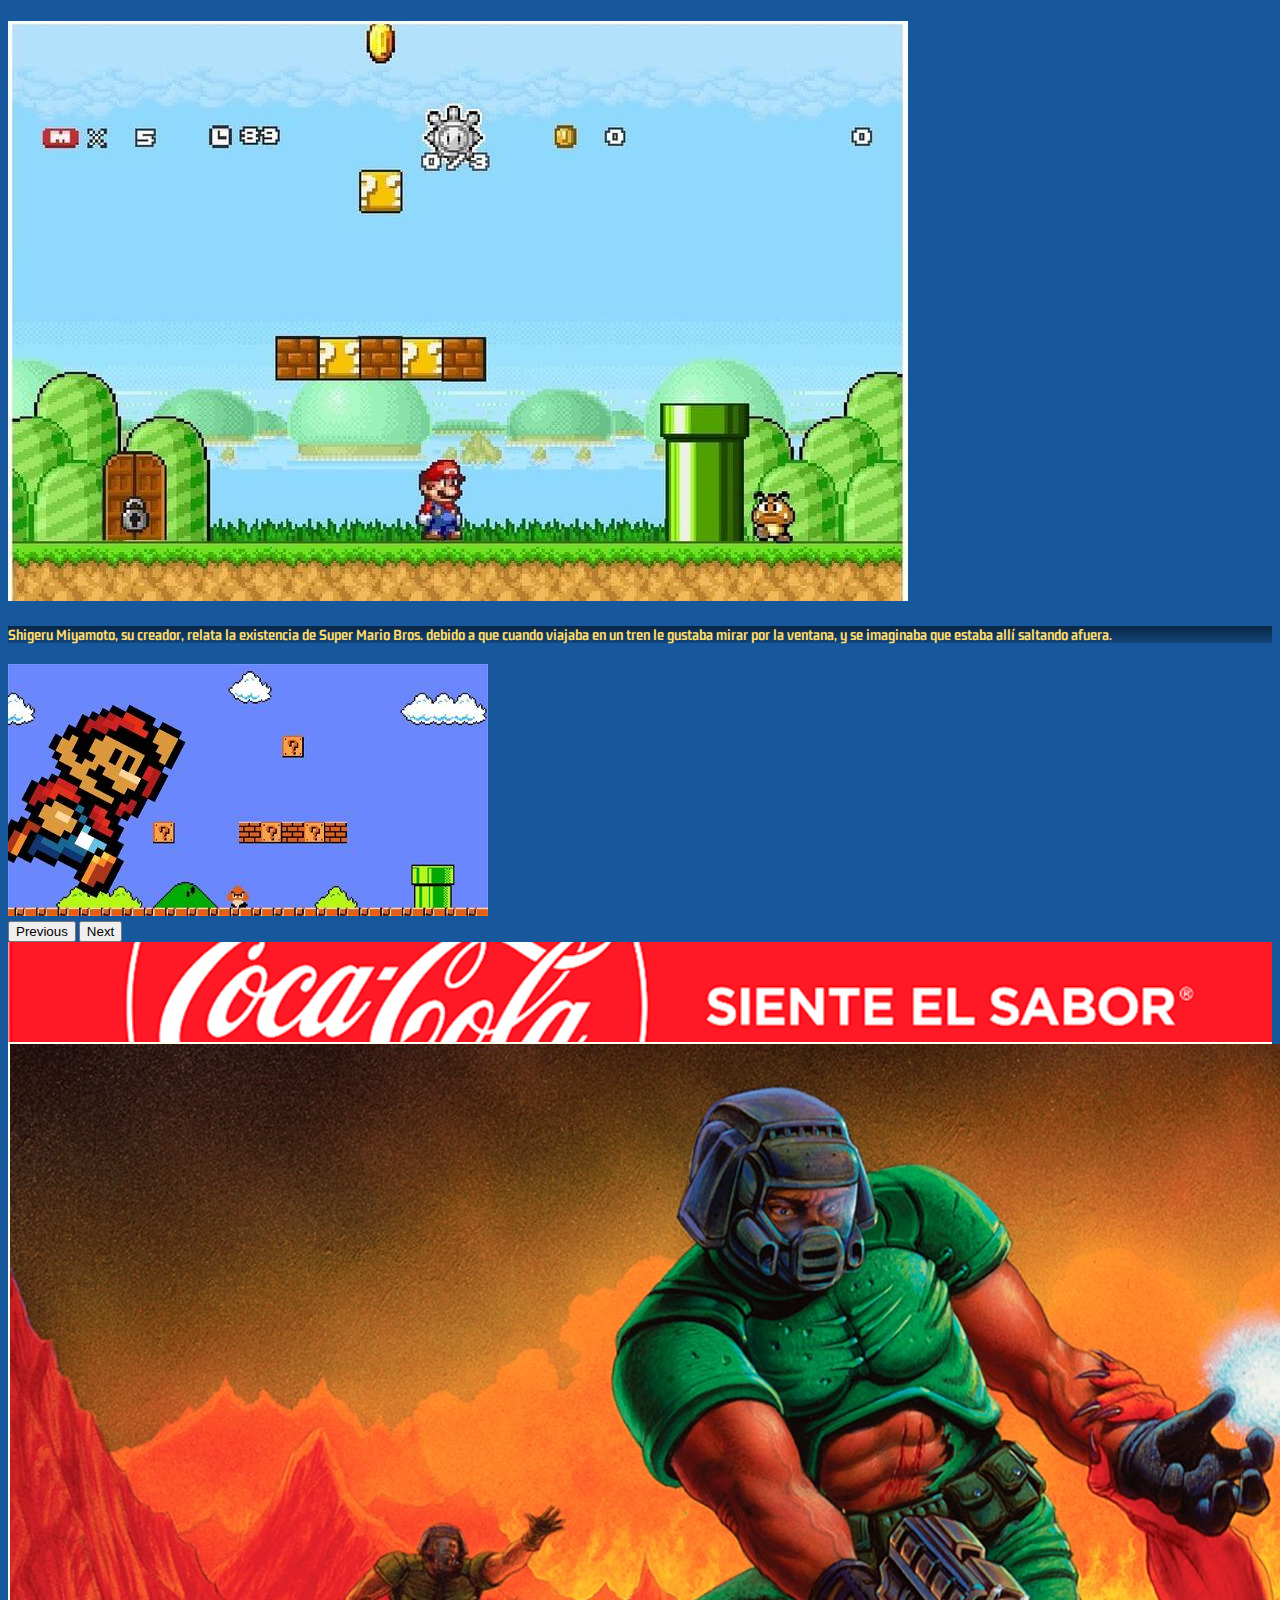
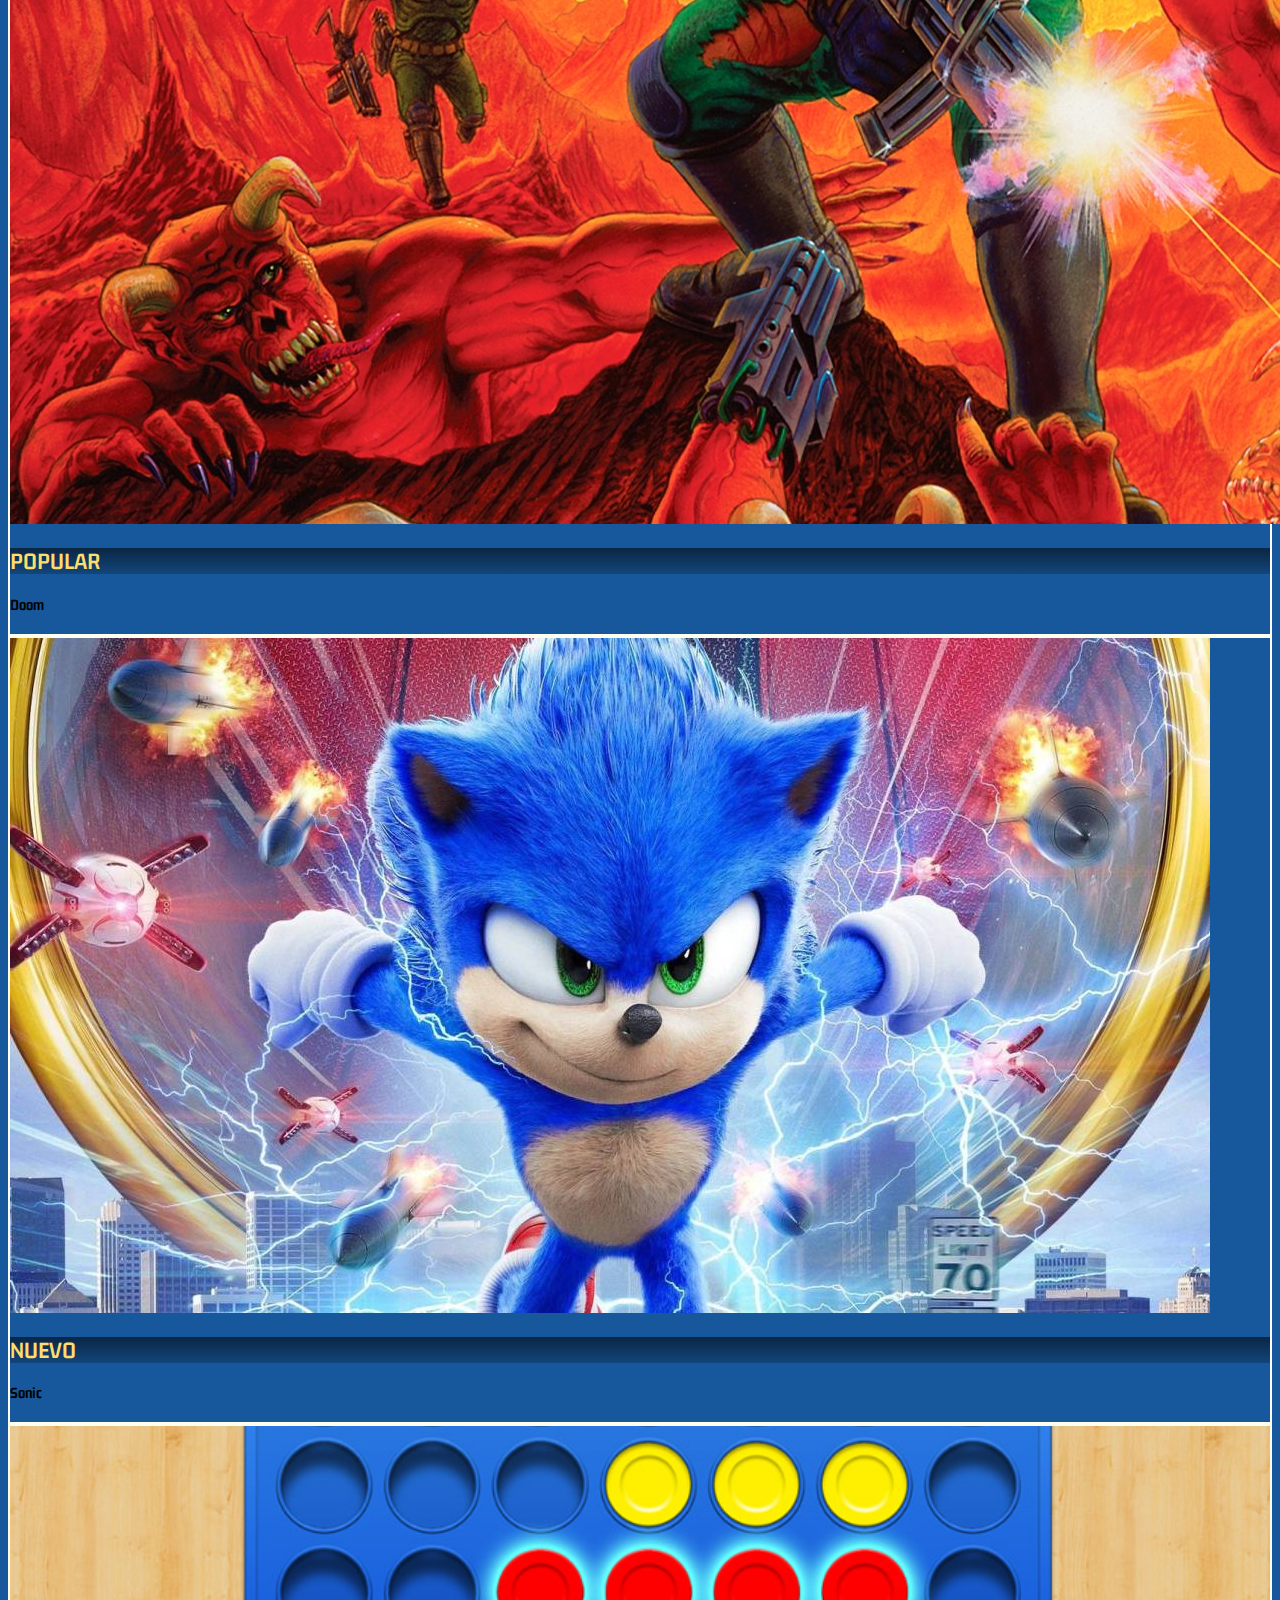
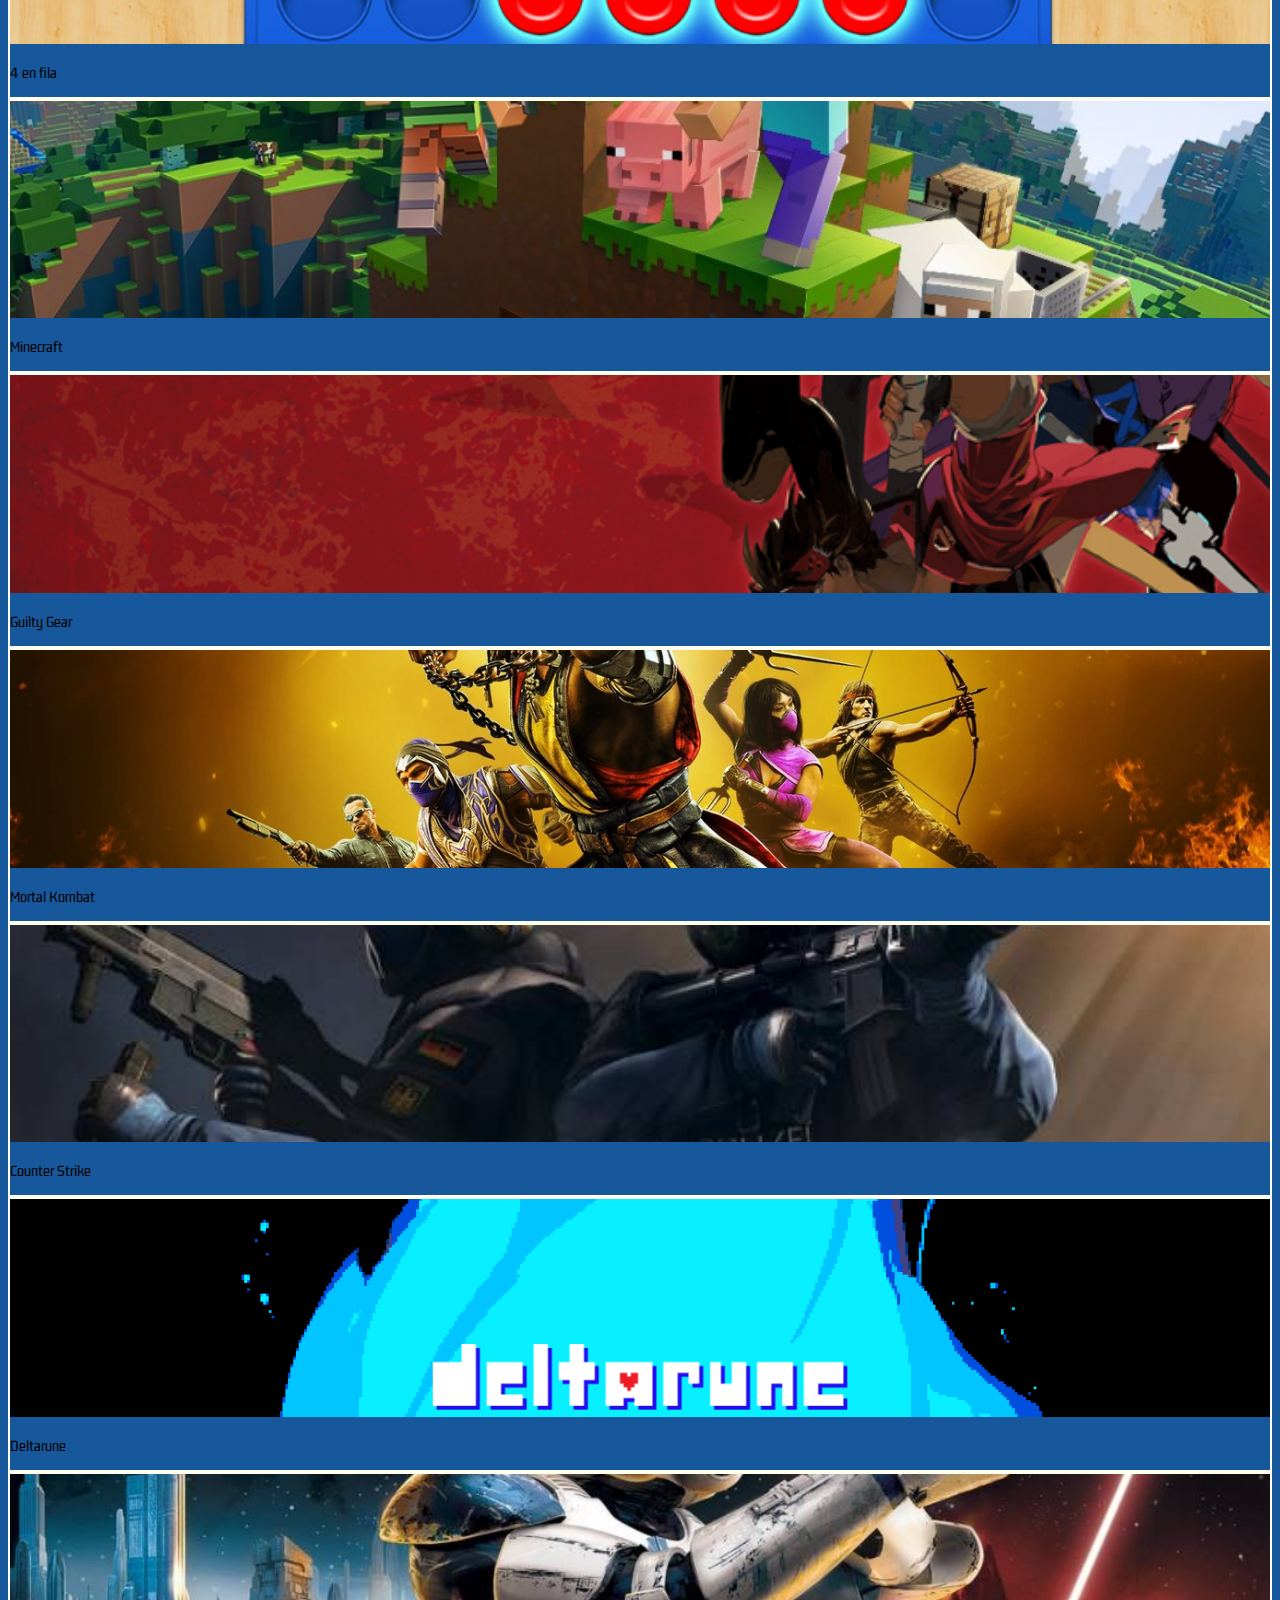
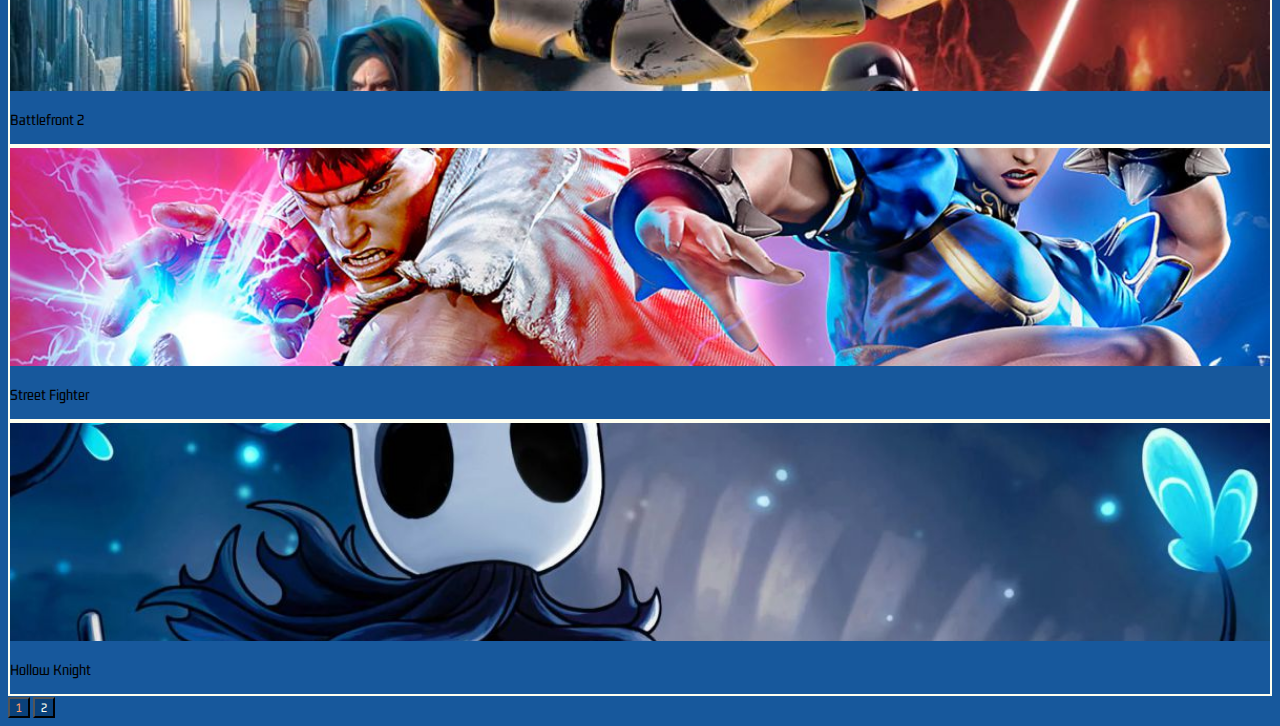
==== commit 8f582f81: "finishing touches" ====
--- a/TP2/index.html
+++ b/TP2/index.html
@@ -39,22 +39,22 @@
               </li>
               
               <li class="nav-item">
-                <a class="nav-link active" href="#" tabindex="-1" aria-current="page">
+                <a class="nav-link active" href="search.html" tabindex="-1" aria-current="page">
                   <img src="./img/sword.png" class="d-lg-none">Accion
                 </a>
               </li>
               <li class="nav-item">
-                <a class="nav-link active" href="#" tabindex="-1" aria-current="page">
+                <a class="nav-link active" href="search.html" tabindex="-1" aria-current="page">
                   <img src="./img/gun.png" class="d-lg-none">Tiros
                 </a>
               </li>
               <li class="nav-item">
-                <a class="nav-link active" href="#" tabindex="-1" aria-current="page">
+                <a class="nav-link active" href="search.html" tabindex="-1" aria-current="page">
                   <img src="./img/puzzle.png" class="d-lg-none">Puzzle
                 </a>
               </li>
               <li class="nav-item">
-                <a class="nav-link active" href="#" tabindex="-1" aria-current="page">
+                <a class="nav-link active" href="search.html" tabindex="-1" aria-current="page">
                   <img src="./img/strategy.png" class="d-lg-none">Estrategia
                 </a>
               </li>
@@ -96,7 +96,7 @@
               <h4 class="card-title" style="color: #FFDD6B; font-weight: bold">Shigeru Miyamoto, su creador, relata la 
                 existencia de Super Mario Bros. debido a que cuando viajaba en un tren le gustaba mirar por la ventana, y 
                 se imaginaba que estaba allí saltando afuera.</h4>
-              <a href="#" class="stretched-link"></a>
+              <a href="game.html" class="stretched-link"></a>
             </div>
           </div>
           <div class="carousel-item">
@@ -126,8 +126,7 @@
       Juego destacado end-->
 
       <div class="ad position-relative mt-2 mb-2 m-1">
-        <img src="./img/cocacola.webp">
-        <a href="#" class="stretched-link"></a>
+        <img src="./img/cocacolaad.jpg">
       </div>
       
       <!--Juegos populares y nuevos start-->
@@ -137,7 +136,7 @@
             <img src="./img/doom.jpg" class="card-img" alt="...">
             <div class="card-img-overlay gradient">
               <h2 class="card-title" style="color: #FFDD6B; font-weight: bold">POPULAR</h2>
-              <a href="#" class="stretched-link"></a>
+              <a href="game.html" class="stretched-link"></a>
             </div>
             <div class="card-img-overlay h-100 d-flex flex-column justify-content-end">
               <h4 class="card-text mt-auto">Doom</h4>
@@ -149,7 +148,7 @@
             <img src="./img/sonic.jpg" class="card-img" alt="...">
             <div class="card-img-overlay gradient">
               <h2 class="card-title" style="color: #FFDD6B; font-weight: bold">NUEVO</h2>
-              <a href="#" class="stretched-link"></a>
+              <a href="game.html" class="stretched-link"></a>
             </div>
             <div class="card-img-overlay h-100 d-flex flex-column justify-content-end">
               <h4 class="card-text mt-auto">Sonic</h4>
@@ -165,7 +164,7 @@
           <div class="card text-white">
             <img src="./img/4_en_fila.jpg" class="card-img card-img-small" alt="...">
             <div class="card-img-overlay gradient">
-              <a href="#" class="stretched-link"></a>
+              <a href="game.html" class="stretched-link"></a>
             </div>
             <div class="card-img-overlay h-100 d-flex flex-column justify-content-end">
               <p class="card-text mt-auto">4 en fila</p>
@@ -176,7 +175,7 @@
           <div class="card text-white"> 
             <img src="./img/minecraft.jpg" class="card-img card-img-small" alt="...">
             <div class="card-img-overlay gradient">
-              <a href="#" class="stretched-link"></a>
+              <a href="game.html" class="stretched-link"></a>
             </div>
             <div class="card-img-overlay h-100 d-flex flex-column justify-content-end">
               <p class="card-text mt-auto">Minecraft</p>
@@ -187,7 +186,7 @@
           <div class="card text-white"> 
             <img src="./img/guilty gear.png" class="card-img card-img-small" alt="...">
             <div class="card-img-overlay gradient">
-              <a href="#" class="stretched-link"></a>
+              <a href="game.html" class="stretched-link"></a>
             </div>
             <div class="card-img-overlay h-100 d-flex flex-column justify-content-end">
               <p class="card-text mt-auto">Guilty Gear</p>
@@ -200,7 +199,7 @@
           <div class="card text-white">
             <img src="./img/mortal_kombat.jpeg" class="card-img card-img-small" alt="...">
             <div class="card-img-overlay gradient">
-              <a href="#" class="stretched-link"></a>
+              <a href="game.html" class="stretched-link"></a>
             </div>
             <div class="card-img-overlay h-100 d-flex flex-column justify-content-end">
               <p class="card-text mt-auto">Mortal Kombat</p>
@@ -211,7 +210,7 @@
           <div class="card text-white"> 
             <img src="./img/counter strike.jpg" class="card-img card-img-small" alt="...">
             <div class="card-img-overlay gradient">
-              <a href="#" class="stretched-link"></a>
+              <a href="game.html" class="stretched-link"></a>
             </div>
             <div class="card-img-overlay h-100 d-flex flex-column justify-content-end">
               <p class="card-text mt-auto">Counter Strike</p>
@@ -222,7 +221,7 @@
           <div class="card text-white"> 
             <img src="./img/Deltarune.png" class="card-img card-img-small" alt="...">
             <div class="card-img-overlay gradient">
-              <a href="#" class="stretched-link"></a>
+              <a href="game.html" class="stretched-link"></a>
             </div>
             <div class="card-img-overlay h-100 d-flex flex-column justify-content-end">
               <p class="card-text mt-auto">Deltarune</p>
@@ -235,7 +234,7 @@
           <div class="card text-white">
             <img src="./img/battlefront 2.jpg" class="card-img card-img-small" alt="...">
             <div class="card-img-overlay gradient">
-              <a href="#" class="stretched-link"></a>
+              <a href="game.html" class="stretched-link"></a>
             </div>
             <div class="card-img-overlay h-100 d-flex flex-column justify-content-end">
               <p class="card-text mt-auto">Battlefront 2</p>
@@ -257,7 +256,7 @@
           <div class="card text-white"> 
             <img src="./img/hollow_knight.jpg" class="card-img card-img-small" alt="...">
             <div class="card-img-overlay gradient">
-              <a href="#" class="stretched-link"></a>
+              <a href="game.html" class="stretched-link"></a>
             </div>
             <div class="card-img-overlay h-100 d-flex flex-column justify-content-end">
               <p class="card-text mt-auto">Hollow Knight</p>
@@ -266,6 +265,10 @@
         </div>
       </div>
     </content>
+    <div class="d-flex justify-content-center text-center">
+      <button class="btn btn-lg activebtn m-2 mt-4">1</button>
+      <button class="btn btn-lg m-2 mt-4">2</button>
+    </div>
     <script src="js/script.js"></script>  
     <script src="https://cdn.jsdelivr.net/npm/bootstrap@5.0.2/dist/js/bootstrap.bundle.min.js" integrity="sha384-MrcW6ZMFYlzcLA8Nl+NtUVF0sA7MsXsP1UyJoMp4YLEuNSfAP+JcXn/tWtIaxVXM" crossorigin="anonymous"></script>
   </body>
--- a/TP2/style.css
+++ b/TP2/style.css
@@ -72,7 +72,6 @@
 }
 
 .ad {
-  height: 50px; 
   background: #428bca; 
   color: #fff; 
   line-height: 50px; 
@@ -144,7 +143,7 @@
   width: 100%;
 }
 .game-preview{
-  background:url('./img/street_fighter.jpg') rgba(196, 196, 196, 0.685); 
+  background:url('./img/street_fighter.jpg') rgba(148, 148, 148, 0.685); 
   background-blend-mode:hue;
   background-size: cover; 
   background-repeat: no-repeat; 
@@ -161,12 +160,12 @@
   background-position: center; 
 }
 
-.playprompt{
+#playbutton{
   filter: drop-shadow(0 3px 8px rgb(0, 0, 0));
   transition: 0.3s;
 }
 
-.playprompt:hover{
+#playbutton:hover{
   filter: drop-shadow(0 10px 16px rgb(255, 220, 107));
 }
 
@@ -197,4 +196,38 @@
         transform: translateY(0px);
         background: #008000;
     }
-}+}
+figure {
+  width: min-content;
+}
+
+.favoriteglow{
+  filter: drop-shadow(0 3px 8px rgb(255, 56, 56));
+  transition: all 0.50s linear;
+}
+
+.likeglow{
+  filter: drop-shadow(0 3px 8px rgb(56, 255, 122));
+  transition: all 0.50s linear;
+}
+
+.favoriteicon{
+  transition: all 0.50s linear;
+}
+
+.likeiconn{
+  transition: all 0.50s linear;
+}
+
+.tutorialbox{
+  height: 100px;
+  background-color:#022140;
+}
+
+.activebtn{
+  color: #FF9D6B;
+}
+
+.btn{
+  font-family: 'Gemunu Libre', sans-serif;
+}
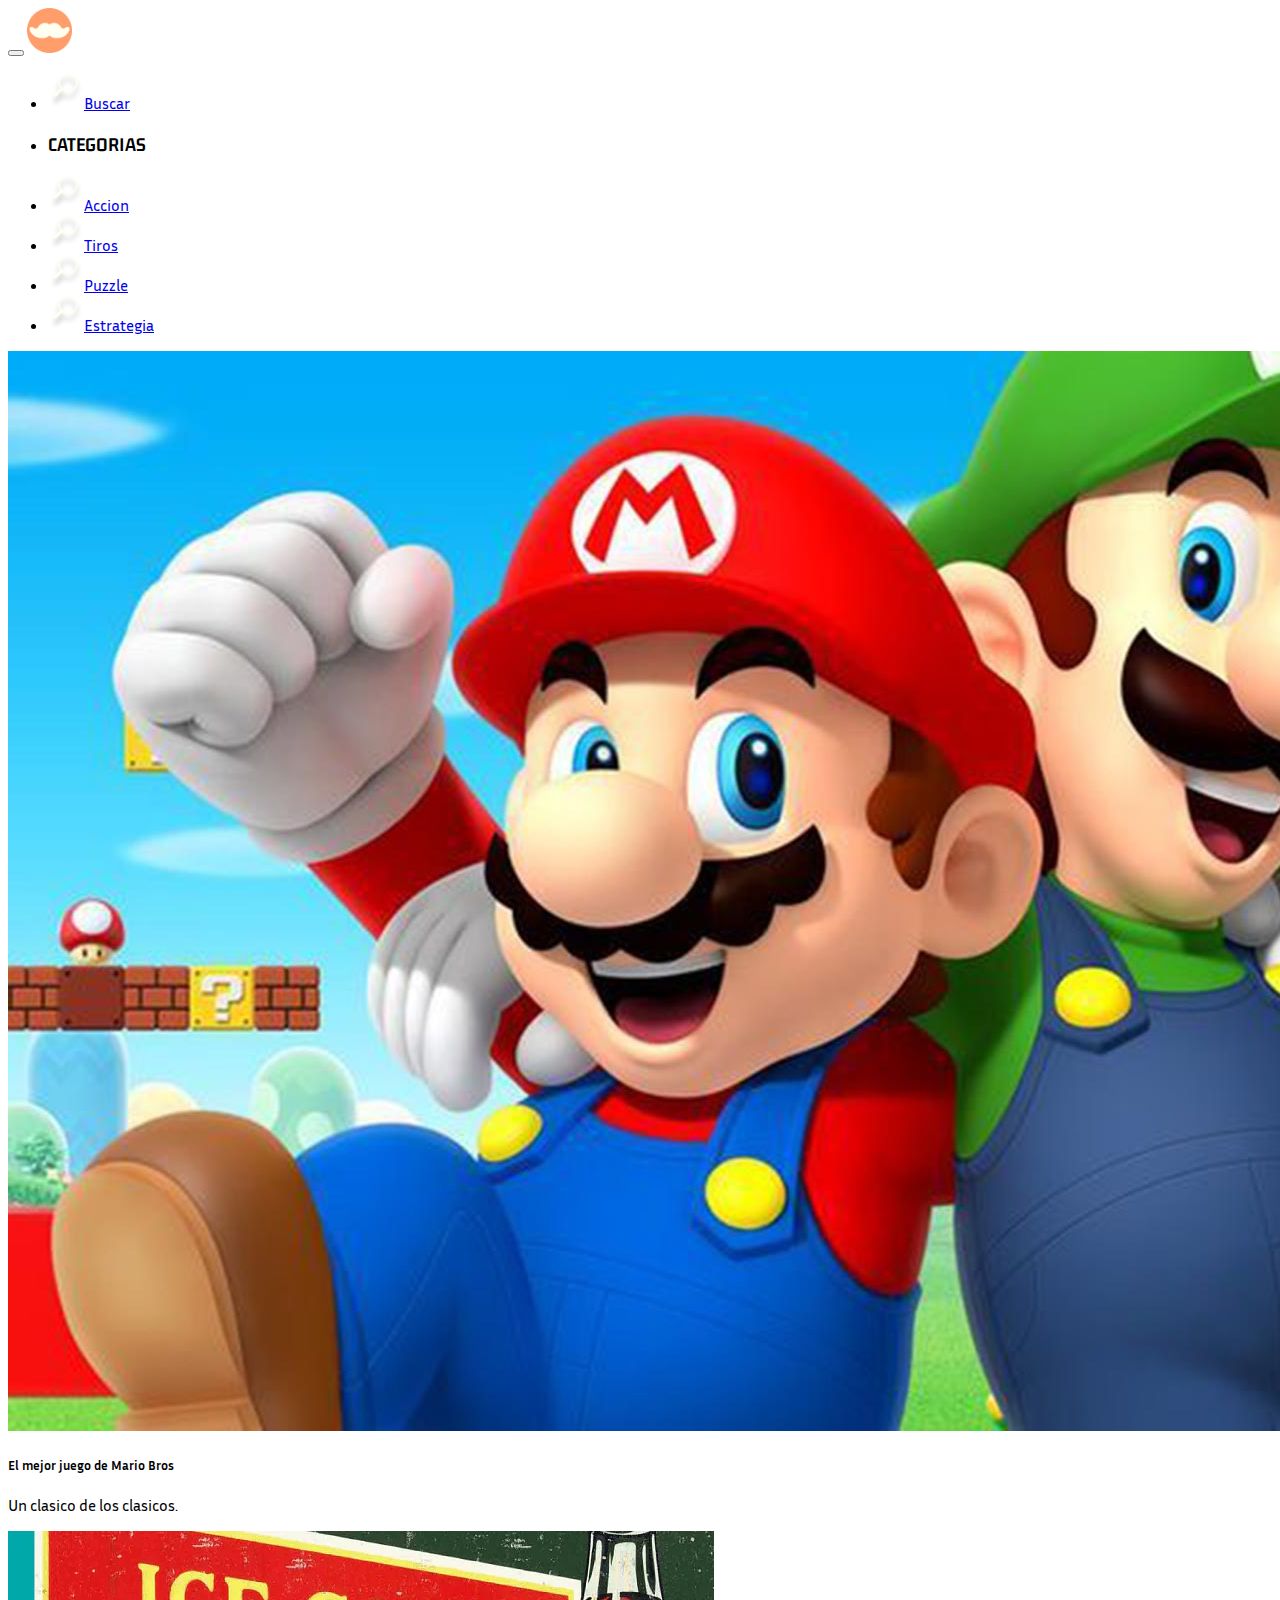
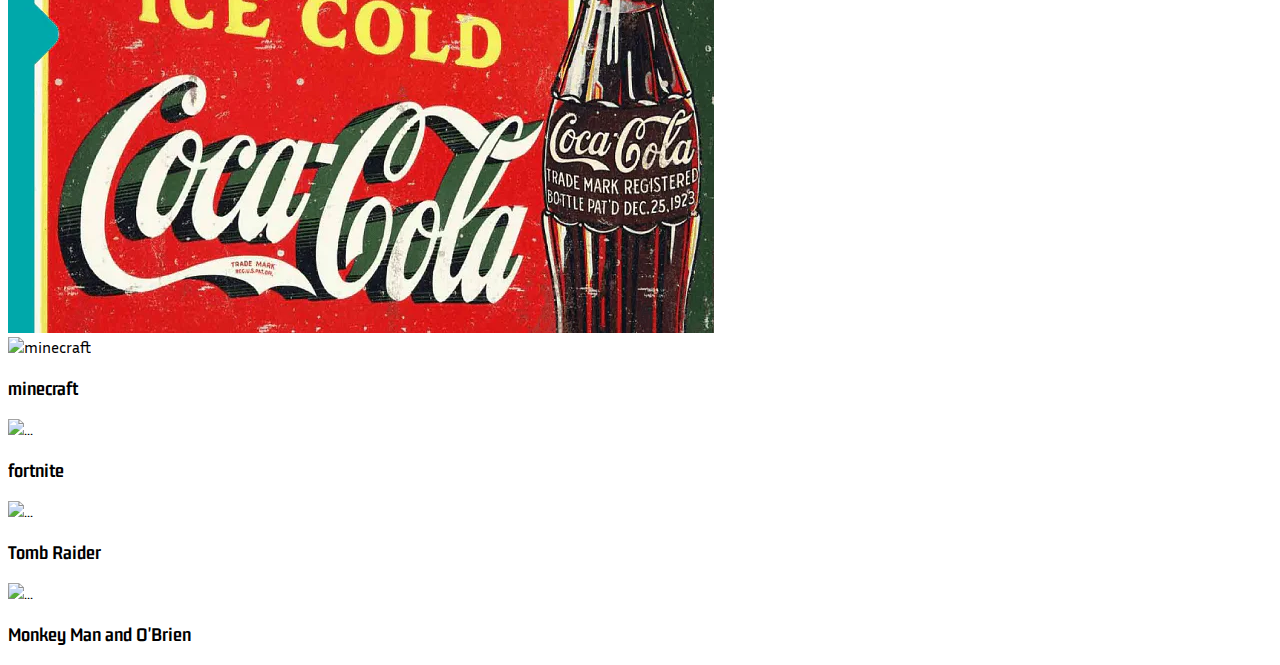
==== commit 8e23dd02: "actualizando note" ====
--- a/TP2/index.html
+++ b/TP2/index.html
@@ -15,261 +15,108 @@
     <title>Tpe Interfaces</title>
   </head>
   <body>
-    <content>
-      <!--Navbar start-->
-      <nav class="navbar navbar-expand-lg navbar-custom">
-        <div class="container-fluid">
-          <button class="navbar-toggler custom-toggler" type="button" data-bs-toggle="collapse" data-bs-target="#navbarSupportedContent" aria-controls="navbarSupportedContent" aria-expanded="false" aria-label="Toggle navigation">
-            <span class="navbar-toggler-icon"></span>
-          </button>
-          <a class="navbar-brand" href="index.html">
-            <img src="./img/logo.png" height="45" width="45">
-          </a>
-          <!--Navbar items-->
-          <div class="collapse navbar-collapse" id="navbarSupportedContent">
-            <ul class="navbar-nav me-auto mb-2 mb-lg-0">
-              <li class="nav-item" id="searchitem">
-                  <a class="nav-link active" href="search.html" tabindex="-1" aria-current="page">
-                    <img src="./img/lupa.png" class="d-lg-none">Buscar
-                  </a>
-              </li>
-              <!--TODO: Ajustar tamaños de clases de titulos.-->
-              <li class="nav-item d-lg-none">
-                <h3>CATEGORIAS</h3>
-              </li>
-              
-              <li class="nav-item">
-                <a class="nav-link active" href="search.html" tabindex="-1" aria-current="page">
-                  <img src="./img/sword.png" class="d-lg-none">Accion
+
+    <!--Navbar start-->
+    <nav class="navbar navbar-expand-lg navbar-light bg-light">
+      <div class="container-fluid">
+        <button class="navbar-toggler" type="button" data-bs-toggle="collapse" data-bs-target="#navbarSupportedContent" aria-controls="navbarSupportedContent" aria-expanded="false" aria-label="Toggle navigation">
+          <span class="navbar-toggler-icon"></span>
+        </button>
+        <a class="navbar-brand">
+          <img src="./img/logo.png" height="45" width="45">
+        </a>
+        <!--Navbar items-->
+        <div class="collapse navbar-collapse" id="navbarSupportedContent">
+          <ul class="navbar-nav me-auto mb-2 mb-lg-0">
+            <li class="nav-item" id="searchitem">
+                <a class="nav-link active" href="#" tabindex="-1" aria-current="page">
+                  <img src="./img/lupa.png" class="d-lg-none">Buscar
                 </a>
-              </li>
-              <li class="nav-item">
-                <a class="nav-link active" href="search.html" tabindex="-1" aria-current="page">
-                  <img src="./img/gun.png" class="d-lg-none">Tiros
-                </a>
-              </li>
-              <li class="nav-item">
-                <a class="nav-link active" href="search.html" tabindex="-1" aria-current="page">
-                  <img src="./img/puzzle.png" class="d-lg-none">Puzzle
-                </a>
-              </li>
-              <li class="nav-item">
-                <a class="nav-link active" href="search.html" tabindex="-1" aria-current="page">
-                  <img src="./img/strategy.png" class="d-lg-none">Estrategia
-                </a>
-              </li>
-            </ul>
-            <ul class="navbar-nav">
-              <li class="nav-item d-lg-none">
-                <h3>PERFIL</h3>
-              </li>
-              <li class="nav-item">
-                <div class="col d-flex justify-content-center">
-                  <a class="nav-link active" href="login.html" tabindex="-1" aria-current="page"> Iniciar sesion </a>
-                  <img src="./img/avatar.png">
-              </div>
-              </li>
-            </ul>
-            <!--
-            <form class="d-flex">
-              <input class="form-control me-2" type="search" placeholder="Search" aria-label="Search">
-              <button class="btn btn-outline-success" type="submit">Search</button>
-            </form>-->
-          </div>
-        </div>
-      </nav>
-      <!--Navbar end-->
-
-      <!--Juego destacado start-->
-      <div id="carouselExampleControls" class="carousel slide" data-bs-ride="carousel">
-        <div class="carousel-inner">
-          <div class="carousel-item active">
-            <img src="./img/mario2.jpg" class="d-block w-100" alt="mario2">
-            <div class="card-img-overlay gradient">
-              <h1 class="card-title" style="color: #FFDD6B; font-weight: bold">DESTACADO</h1>
-              <a href="#" class="stretched-link"></a>
-            </div>
-          </div>
-          <div class="carousel-item">
-            <img src="./img/mario2-1.jpg" class="d-block w-100" alt="mario2-1">
-            <div class="card-img-overlay gradient card-text">
-              <h4 class="card-title" style="color: #FFDD6B; font-weight: bold">Shigeru Miyamoto, su creador, relata la 
-                existencia de Super Mario Bros. debido a que cuando viajaba en un tren le gustaba mirar por la ventana, y 
-                se imaginaba que estaba allí saltando afuera.</h4>
-              <a href="game.html" class="stretched-link"></a>
-            </div>
-          </div>
-          <div class="carousel-item">
-            <img src="./img/mario2-2.jpg" class="d-block w-100" alt="mario2-2">
-          </div>
-        </div>
-        <button class="carousel-control-prev" type="button" data-bs-target="#carouselExampleControls" data-bs-slide="prev">
-          <span class="carousel-control-prev-icon" aria-hidden="true"></span>
-          <span class="visually-hidden">Previous</span>
-        </button>
-        <button class="carousel-control-next" type="button" data-bs-target="#carouselExampleControls" data-bs-slide="next">
-          <span class="carousel-control-next-icon" aria-hidden="true"></span>
-          <span class="visually-hidden">Next</span>
-        </button>
-      </div>
-      <!--Juego destacado start
-      <div class="card text-white mt-2 mb-2 m-1">
-        <img src="./img/mario2.jpg" class="card-img" alt="...">
-        <div class="card-img-overlay gradient">
-          <h1 class="card-title" style="color: #FFDD6B; font-weight: bold">DESTACADO</h1>
-          <a href="#" class="stretched-link"></a>
-        </div>
-        <div class="card-img-overlay h-100 d-flex flex-column justify-content-end">
-          <h4 class="card-text mt-auto">Super Mario Bros</h4>
+            </li>
+            <!--TODO: Ajustar tamaños de clases de titulos.-->
+            <li class="nav-item d-lg-none">
+              <h3>CATEGORIAS</h3>
+            </li>
+            
+            <li class="nav-item">
+              <a class="nav-link active" href="#" tabindex="-1" aria-current="page">
+                <img src="./img/lupa.png" class="d-lg-none">Accion
+              </a>
+            </li>
+            <li class="nav-item">
+              <a class="nav-link active" href="#" tabindex="-1" aria-current="page">
+                <img src="./img/lupa.png" class="d-lg-none">Tiros
+              </a>
+            </li>
+            <li class="nav-item">
+              <a class="nav-link active" href="#" tabindex="-1" aria-current="page">
+                <img src="./img/lupa.png" class="d-lg-none">Puzzle
+              </a>
+            </li>
+            <li class="nav-item">
+              <a class="nav-link active" href="#" tabindex="-1" aria-current="page">
+                <img src="./img/lupa.png" class="d-lg-none">Estrategia
+              </a>
+            </li>
+          </ul>
+          <!--
+          <form class="d-flex">
+            <input class="form-control me-2" type="search" placeholder="Search" aria-label="Search">
+            <button class="btn btn-outline-success" type="submit">Search</button>
+          </form>-->
         </div>
       </div>
-      Juego destacado end-->
+    </nav>
+    <!--Navbar end-->
 
-      <div class="ad position-relative mt-2 mb-2 m-1">
-        <img src="./img/cocacolaad.jpg">
+    <!--Content start-->
+    <div class="card bg-dark text-white">
+      <img src="./img/mario2.jpg" class="card-img" alt="...">
+      <div class="card-img-overlay">
+        <h5 class="card-title">El mejor juego de Mario Bros</h5>
+        <p class="card-text">Un clasico de los clasicos.</p>
       </div>
-      
-      <!--Juegos populares y nuevos start-->
-      <div class="row">
-        <div class="col d-flex justify-content-center mt-2 mb-2 ms-1 me-0 pe-1">
-          <div class="card text-white">
-            <img src="./img/doom.jpg" class="card-img" alt="...">
-            <div class="card-img-overlay gradient">
-              <h2 class="card-title" style="color: #FFDD6B; font-weight: bold">POPULAR</h2>
-              <a href="game.html" class="stretched-link"></a>
-            </div>
-            <div class="card-img-overlay h-100 d-flex flex-column justify-content-end">
-              <h4 class="card-text mt-auto">Doom</h4>
-            </div>
-          </div>
-        </div>
-        <div class="col d-flex justify-content-center mt-2 mb-2 me-1 me-0 ps-1">
-          <div class="card text-white"> 
-            <img src="./img/sonic.jpg" class="card-img" alt="...">
-            <div class="card-img-overlay gradient">
-              <h2 class="card-title" style="color: #FFDD6B; font-weight: bold">NUEVO</h2>
-              <a href="game.html" class="stretched-link"></a>
-            </div>
-            <div class="card-img-overlay h-100 d-flex flex-column justify-content-end">
-              <h4 class="card-text mt-auto">Sonic</h4>
-            </div>
+    </div>
+    <div class="sm-dark text-white">
+      <img src="./img/cocacola.webp" class="card-img" alt="Publicidad de Coca Cola mockuo">
+    </div>
+    <div class="row row-cols-1 row-cols-md-2 g-4">
+      <div class="col">
+        <div class="card">
+          <img src="/img/minecraft.jpg" class="card-img-top" alt="minecraft">
+          <div class="card-body">
+            <h3 class="card-title text-align:center">minecraft</h3>
           </div>
         </div>
       </div>
-      <!--Juegos populares y nuevos end-->
-      
-      <!--resto de juegos-->
-      <div class="row">
-        <div class="col d-flex justify-content-center mt-2 mb-2 ms-1 me-0 pe-0">
-          <div class="card text-white">
-            <img src="./img/4_en_fila.jpg" class="card-img card-img-small" alt="...">
-            <div class="card-img-overlay gradient">
-              <a href="game.html" class="stretched-link"></a>
-            </div>
-            <div class="card-img-overlay h-100 d-flex flex-column justify-content-end">
-              <p class="card-text mt-auto">4 en fila</p>
-            </div>
-          </div>
-        </div>
-        <div class="col d-flex justify-content-center mt-2 mb-2 ms-1 me-0 pe-0 ps-0 pe-0">
-          <div class="card text-white"> 
-            <img src="./img/minecraft.jpg" class="card-img card-img-small" alt="...">
-            <div class="card-img-overlay gradient">
-              <a href="game.html" class="stretched-link"></a>
-            </div>
-            <div class="card-img-overlay h-100 d-flex flex-column justify-content-end">
-              <p class="card-text mt-auto">Minecraft</p>
-            </div>
-          </div>
-        </div>
-        <div class="col d-flex justify-content-center mt-2 mb-2 me-1 me-0 ps-1">
-          <div class="card text-white"> 
-            <img src="./img/guilty gear.png" class="card-img card-img-small" alt="...">
-            <div class="card-img-overlay gradient">
-              <a href="game.html" class="stretched-link"></a>
-            </div>
-            <div class="card-img-overlay h-100 d-flex flex-column justify-content-end">
-              <p class="card-text mt-auto">Guilty Gear</p>
-            </div>
+      <div class="col">
+        <div class="card">
+          <img src="/img/fortnite.jpg" class="card-img-top" alt="...">
+          <div class="card-body">
+            <h3 class="card-title">fortnite</h3>
           </div>
         </div>
       </div>
-      <div class="row">
-        <div class="col d-flex justify-content-center mt-2 mb-2 ms-1 me-0 pe-0">
-          <div class="card text-white">
-            <img src="./img/mortal_kombat.jpeg" class="card-img card-img-small" alt="...">
-            <div class="card-img-overlay gradient">
-              <a href="game.html" class="stretched-link"></a>
-            </div>
-            <div class="card-img-overlay h-100 d-flex flex-column justify-content-end">
-              <p class="card-text mt-auto">Mortal Kombat</p>
-            </div>
-          </div>
-        </div>
-        <div class="col d-flex justify-content-center mt-2 mb-2 ms-1 me-0 pe-0 ps-0 pe-0">
-          <div class="card text-white"> 
-            <img src="./img/counter strike.jpg" class="card-img card-img-small" alt="...">
-            <div class="card-img-overlay gradient">
-              <a href="game.html" class="stretched-link"></a>
-            </div>
-            <div class="card-img-overlay h-100 d-flex flex-column justify-content-end">
-              <p class="card-text mt-auto">Counter Strike</p>
-            </div>
-          </div>
-        </div>
-        <div class="col d-flex justify-content-center mt-2 mb-2 me-1 me-0 ps-1">
-          <div class="card text-white"> 
-            <img src="./img/Deltarune.png" class="card-img card-img-small" alt="...">
-            <div class="card-img-overlay gradient">
-              <a href="game.html" class="stretched-link"></a>
-            </div>
-            <div class="card-img-overlay h-100 d-flex flex-column justify-content-end">
-              <p class="card-text mt-auto">Deltarune</p>
-            </div>
+      <div class="col">
+        <div class="card">
+          <img src="/img/tomb.jpg" class="card-img-top" alt="...">
+          <div class="card-body">
+            <h3 class="card-title">Tomb Raider</h3>
           </div>
         </div>
       </div>
-      <div class="row">
-        <div class="col d-flex justify-content-center mt-2 mb-2 ms-1 me-0 pe-0">
-          <div class="card text-white">
-            <img src="./img/battlefront 2.jpg" class="card-img card-img-small" alt="...">
-            <div class="card-img-overlay gradient">
-              <a href="game.html" class="stretched-link"></a>
-            </div>
-            <div class="card-img-overlay h-100 d-flex flex-column justify-content-end">
-              <p class="card-text mt-auto">Battlefront 2</p>
-            </div>
-          </div>
-        </div>
-        <div class="col d-flex justify-content-center mt-2 mb-2 ms-1 me-0 pe-0 ps-0 pe-0">
-          <div class="card text-white"> 
-            <img src="./img/street_fighter.jpg" class="card-img card-img-small" alt="...">
-            <div class="card-img-overlay gradient">
-              <a href="game.html" class="stretched-link"></a>
-            </div>
-            <div class="card-img-overlay h-100 d-flex flex-column justify-content-end">
-              <p class="card-text mt-auto">Street Fighter</p>
-            </div>
-          </div>
-        </div>
-        <div class="col d-flex justify-content-center mt-2 mb-2 me-1 me-0 ps-1">
-          <div class="card text-white"> 
-            <img src="./img/hollow_knight.jpg" class="card-img card-img-small" alt="...">
-            <div class="card-img-overlay gradient">
-              <a href="game.html" class="stretched-link"></a>
-            </div>
-            <div class="card-img-overlay h-100 d-flex flex-column justify-content-end">
-              <p class="card-text mt-auto">Hollow Knight</p>
-            </div>
+      <div class="col">
+        <div class="card">
+          <img src="/img/monkey.jpg" class="card-img-top" alt="...">
+          <div class="card-body">
+            <h3 class="card-title">Monkey Man and O'Brien</h3>
           </div>
         </div>
       </div>
-    </content>
-    <div class="d-flex justify-content-center text-center">
-      <button class="btn btn-lg activebtn m-2 mt-4">1</button>
-      <button class="btn btn-lg m-2 mt-4">2</button>
     </div>
-    <script src="js/script.js"></script>  
+    <!--Content end-->
+
     <script src="https://cdn.jsdelivr.net/npm/bootstrap@5.0.2/dist/js/bootstrap.bundle.min.js" integrity="sha384-MrcW6ZMFYlzcLA8Nl+NtUVF0sA7MsXsP1UyJoMp4YLEuNSfAP+JcXn/tWtIaxVXM" crossorigin="anonymous"></script>
+    <script src="/script.js"></script>    
   </body>
 </html>--- a/TP2/style.css
+++ b/TP2/style.css
@@ -8,226 +8,25 @@
 
 */
 
+.publi1 {
+  height: 150px;
+}
+
+card-title {
+  font-style: normal;
+  text-decoration-color:darkred; 
+}
 @media only screen and (max-width: 480px) {
   #searchitem{
     margin-top: 1rem;
   }
 }
 
-@media only screen and (min-width: 480px) {
-  .ad{
-    height: 100px !important; 
-  }
-}
-
-h1, figcaption{
-  font-size: 35px;
-  font-family: 'Gemunu Libre', sans-serif;
-}
-
-h2{
-  font-family: 'Gemunu Libre', sans-serif;
-}
-
-.ingresar{
-  font-family: 'Gemunu Libre', sans-serif;
-  color: #eee;
-  text-align: center;
-  text-decoration: none;
-}
-h3{
+h3 {
   font-size: 20px;
-  font-family: 'Gemunu Libre', sans-serif;
-}
-
-h4{
-  font-family: 'Gemunu Libre', sans-serif;
-}
-
-h5{
-  font-family: 'Gemunu Libre', sans-serif;
-}
-
-p{
   font-family: 'Gemunu Libre', sans-serif;
 }
 
 body{
   font-family: 'Inria Sans', sans-serif;
-  background-color: #17589C;
-}
-
-.navbar-custom {
-  background-color: #0A417A;
-  border-bottom: 2px solid #FFFFF0;
-}
-
-.navbar-custom .navbar-nav .nav-link, h3 {
-  color: #FFFFF0;
-}
-
-/*Modifica el color del toggler del navbar para que sea el mismo que el resto del sitio*/
-.custom-toggler .navbar-toggler-icon {
-  background-image: url("data:image/svg+xml;charset=utf8,%3Csvg viewBox='0 0 32 32' xmlns='http://www.w3.org/2000/svg'%3E%3Cpath stroke='rgba(255,255,240, 1)' stroke-width='2' stroke-linecap='round' stroke-miterlimit='10' d='M4 8h24M4 16h24M4 24h24'/%3E%3C/svg%3E");
-}
-
-.ad {
-  background: #428bca; 
-  color: #fff; 
-  line-height: 50px; 
-  text-align: center;
-}
-
-.ad img{
-  height: 100%; 
-  width: 100%; 
-  object-fit: cover;
-}
-
-.gradient {
-  background-image: linear-gradient(to bottom, rgba(0, 0, 0, 0.568), rgba(0, 0, 0, 0.212));
-}
-
-.card {
-  border: 2px solid #FFFFF0;
-}
-
-.card-img-small {
-  width: 100%;
-  height: 17vw;
-  object-fit: cover;
-}
-
-.btn{
-  background-color: #0A417A !important;
-  color: #FFFFF0;
-}
-
-.btnr{
-  background-color: #0A417A;
-  color: #FFFFF0;
-  position: relative;
-  display: block;
-  color: white;
-  font-size: 20px;
-  font-family: "Gemunu Libre", sans-serif;
-  text-decoration: none;
-  margin: 20px 0;
-  border: 2px solid #f7f7f7;
-  padding: 12px 20px;
-  overflow: hidden;
-  transition: 2s all ease;
-}
-
-.form-outline1{
-  padding-top: 5%;
-}
-
-.btnr::before{
-  background-color: #eb1e1e;
-  content: "";
-  position: absolute;
-  top: 50%;
-  left: 50%;
-  transform: translate(-50%,-50%);
-  z-index: -1;
-  transition: all 0.6s ease;
-}
-
-.btnr1::before{
-  width: 0%;
-  height: 100%;
-}
-
-.btnr1:hover::before{
-  width: 100%;
-}
-.game-preview{
-  background:url('./img/street_fighter.jpg') rgba(148, 148, 148, 0.685); 
-  background-blend-mode:hue;
-  background-size: cover; 
-  background-repeat: no-repeat; 
-  background-position: center; 
-  height: 400px; 
-}
-
-.game-play {
-  background-color: #022140;
-  background-image: url('./img/streetfightergif.gif');
-  height: 400px; 
-  background-size:contain;
-  background-repeat: no-repeat; 
-  background-position: center; 
-}
-
-#playbutton{
-  filter: drop-shadow(0 3px 8px rgb(0, 0, 0));
-  transition: 0.3s;
-}
-
-#playbutton:hover{
-  filter: drop-shadow(0 10px 16px rgb(255, 220, 107));
-}
-
-
-.rotating{
-  animation: rotate 2s infinite;
-  animation-timing-function:linear
-}
-
-@keyframes rotate {
-  from { transform: rotate(0deg); }
-  to { transform: rotate(360deg); }
-}
-
-.btn-animated {
-    animation: moveInBottom 4s ease-out;
-    animation-fill-mode: backwards;
-}
-
-@keyframes moveInBottom {
-    0% {
-        opacity: 0;
-        transform: translateY(30px);
-    }
-
-    100% {
-        opacity: 1;
-        transform: translateY(0px);
-        background: #008000;
-    }
-}
-figure {
-  width: min-content;
-}
-
-.favoriteglow{
-  filter: drop-shadow(0 3px 8px rgb(255, 56, 56));
-  transition: all 0.50s linear;
-}
-
-.likeglow{
-  filter: drop-shadow(0 3px 8px rgb(56, 255, 122));
-  transition: all 0.50s linear;
-}
-
-.favoriteicon{
-  transition: all 0.50s linear;
-}
-
-.likeiconn{
-  transition: all 0.50s linear;
-}
-
-.tutorialbox{
-  height: 100px;
-  background-color:#022140;
-}
-
-.activebtn{
-  color: #FF9D6B;
-}
-
-.btn{
-  font-family: 'Gemunu Libre', sans-serif;
-}
+}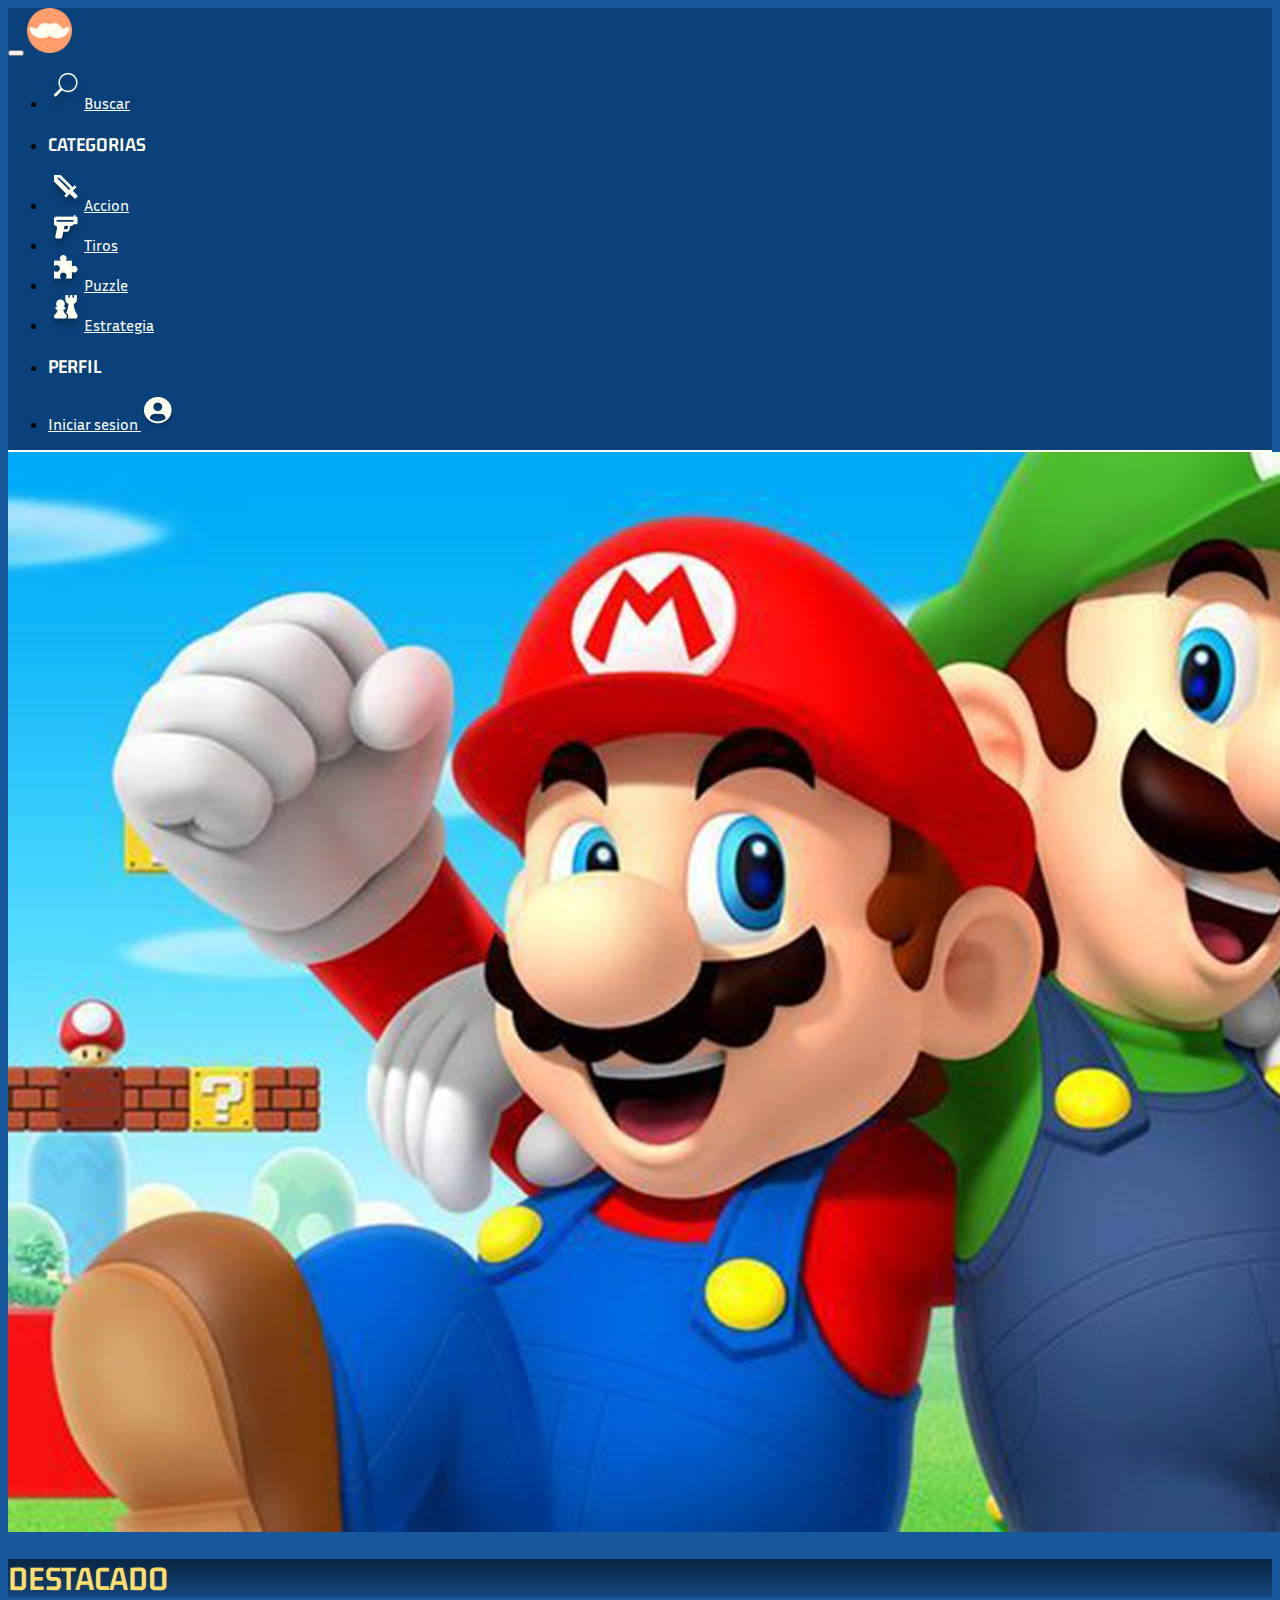
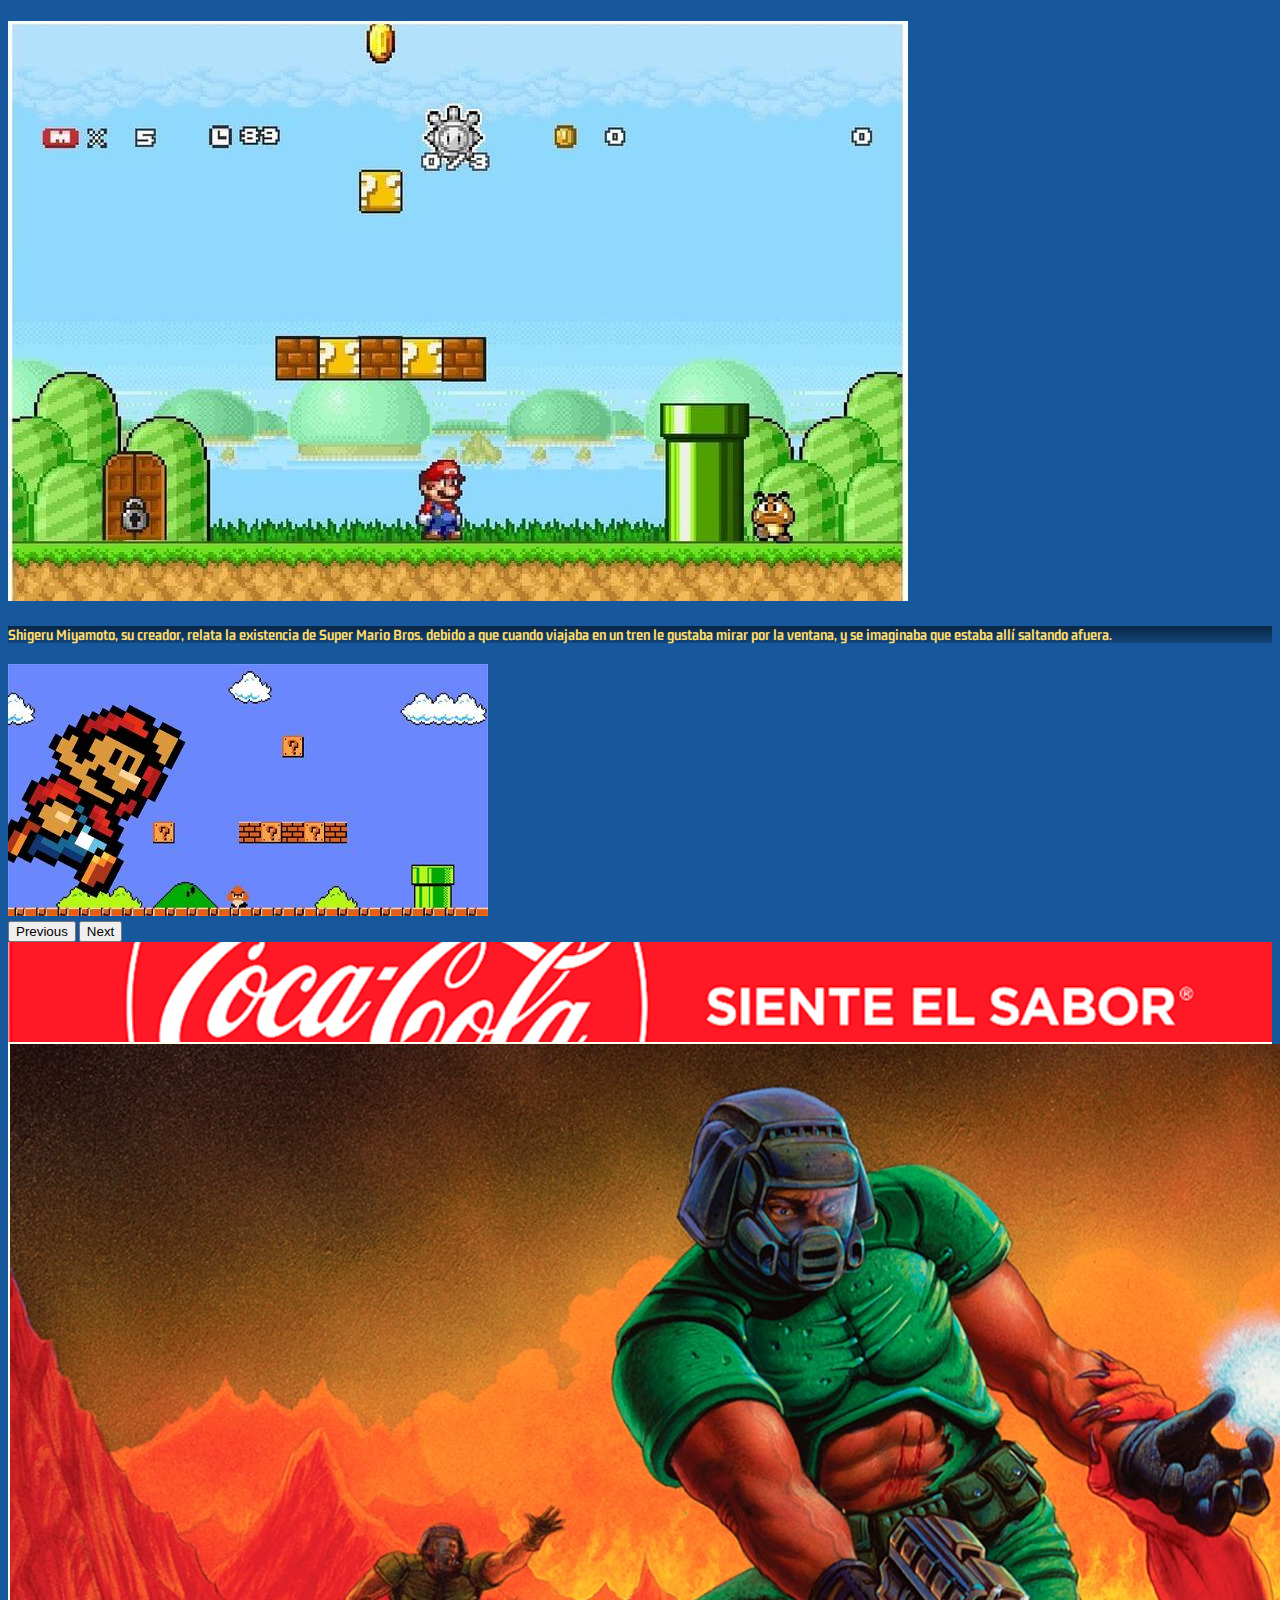
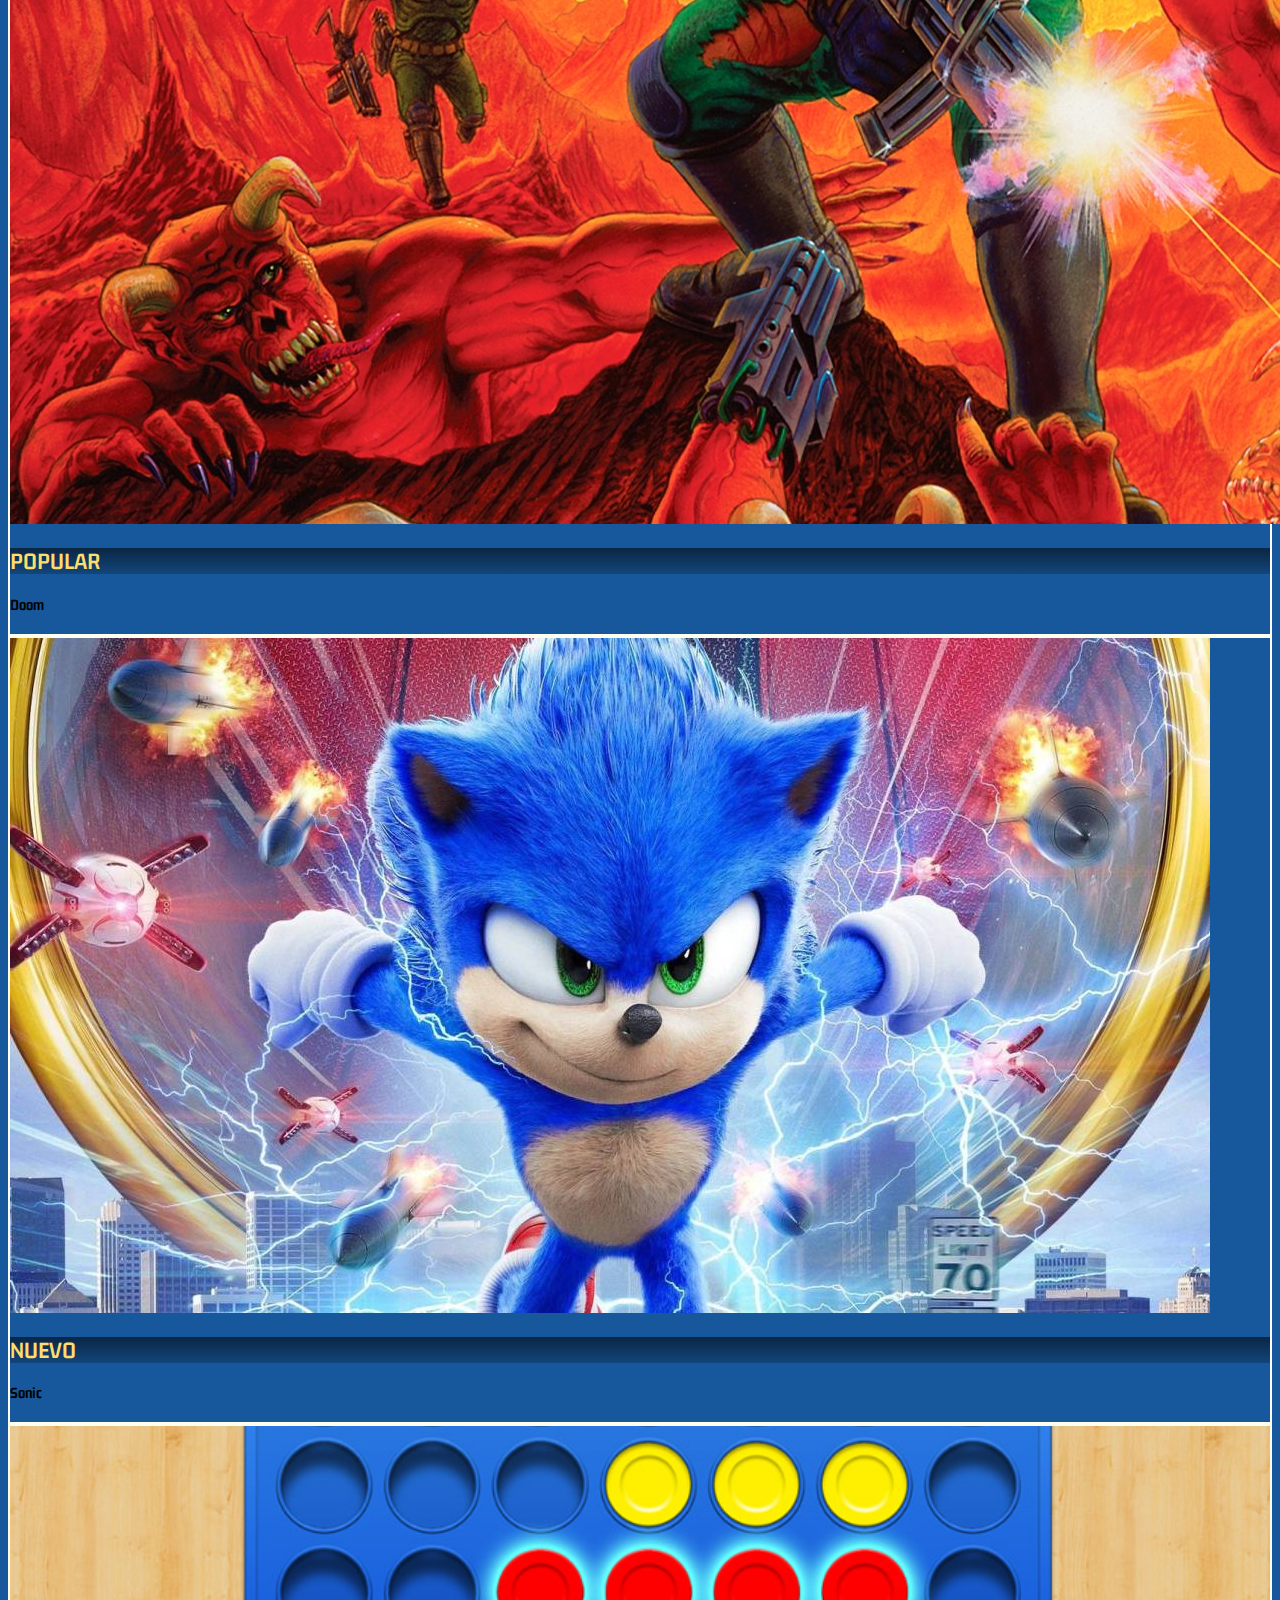
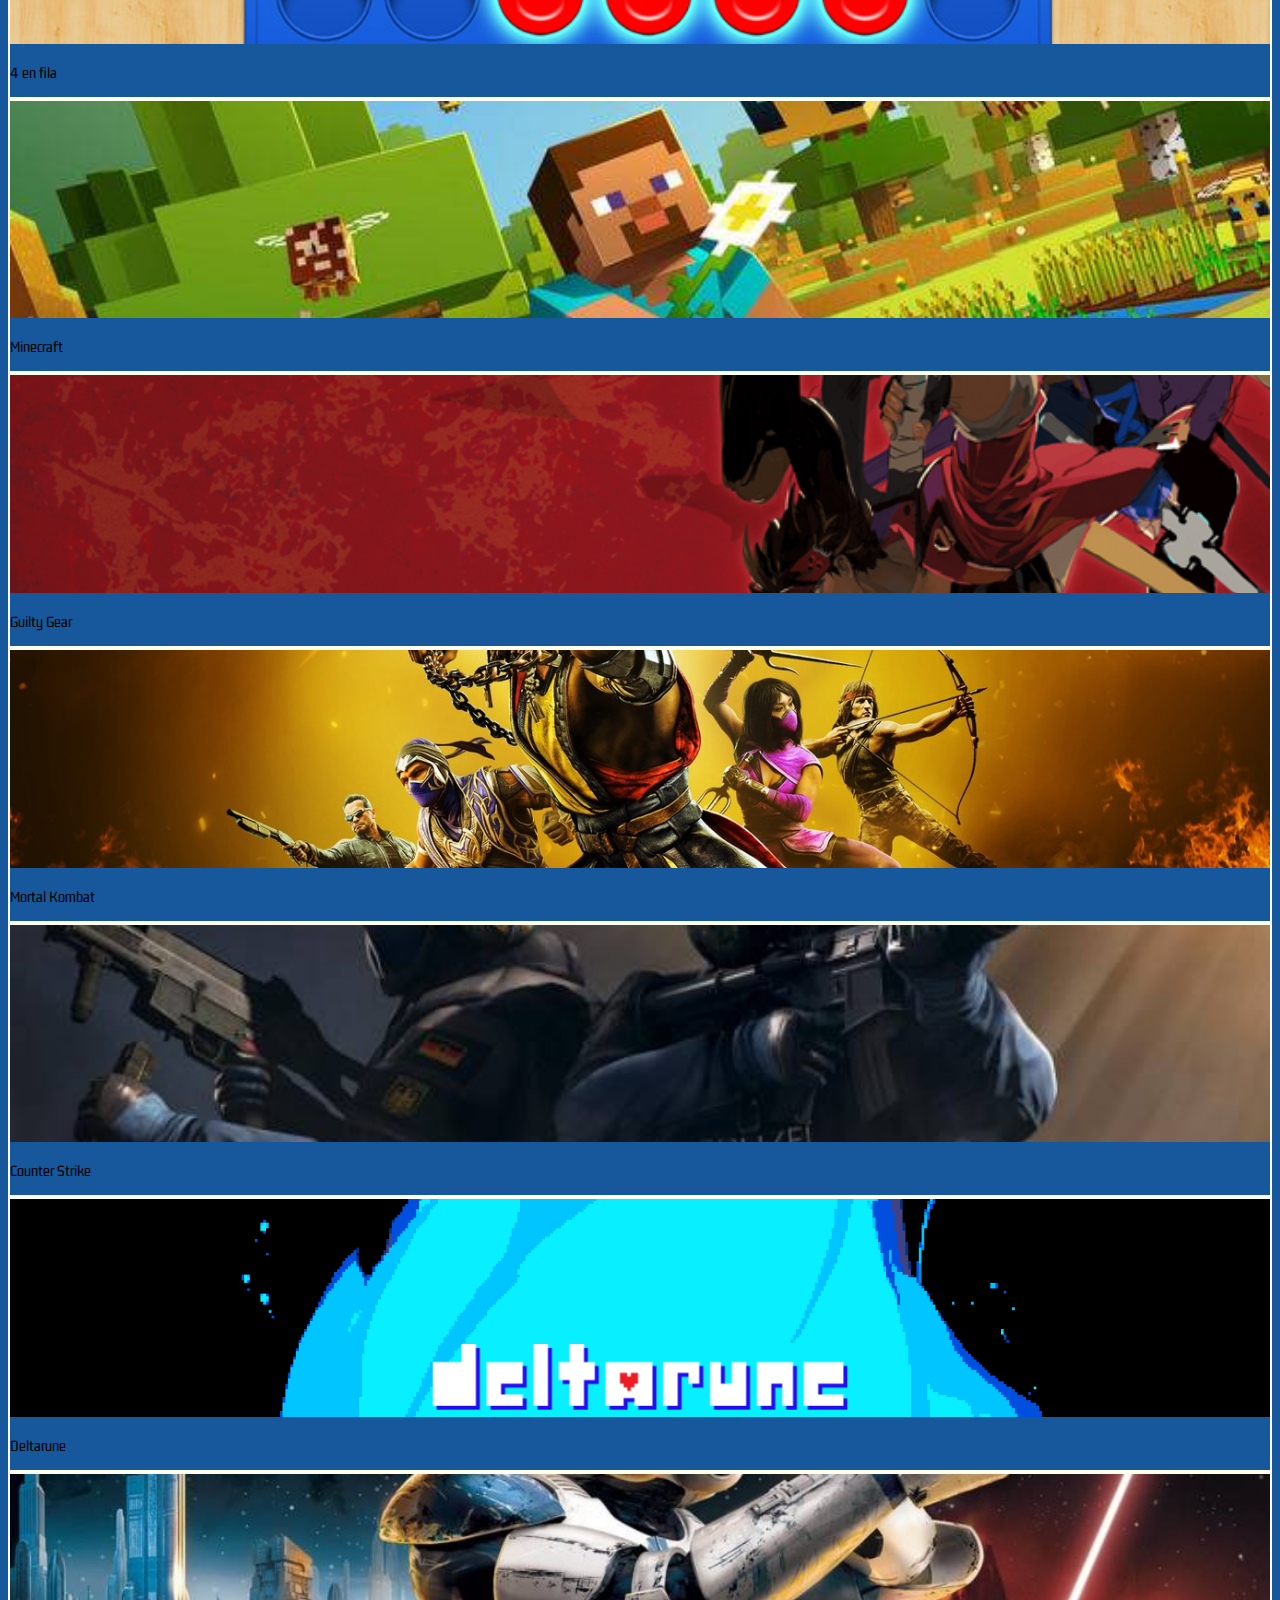
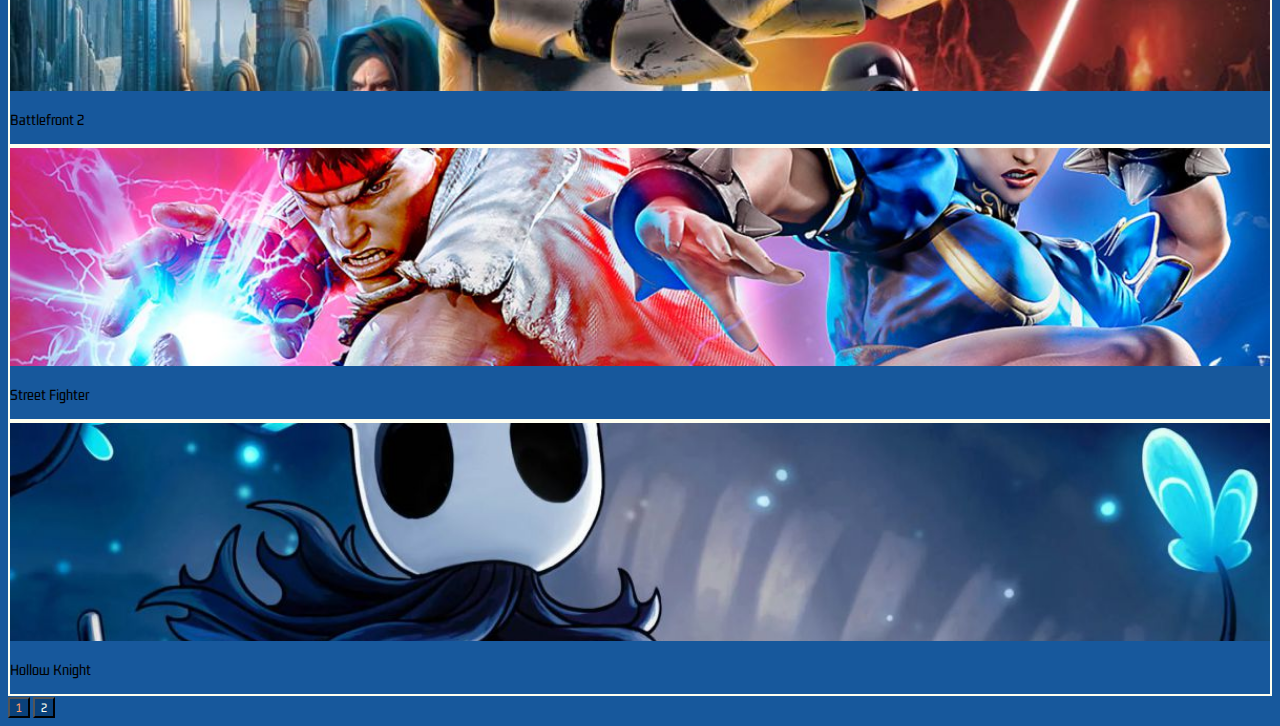
==== commit c04430aa: "Merge branch 'main' of https://github.com/mshedden515/mshedden515.github.io into main" ====
--- a/TP2/index.html
+++ b/TP2/index.html
@@ -15,108 +15,261 @@
     <title>Tpe Interfaces</title>
   </head>
   <body>
+    <content>
+      <!--Navbar start-->
+      <nav class="navbar navbar-expand-lg navbar-custom">
+        <div class="container-fluid">
+          <button class="navbar-toggler custom-toggler" type="button" data-bs-toggle="collapse" data-bs-target="#navbarSupportedContent" aria-controls="navbarSupportedContent" aria-expanded="false" aria-label="Toggle navigation">
+            <span class="navbar-toggler-icon"></span>
+          </button>
+          <a class="navbar-brand" href="index.html">
+            <img src="./img/logo.png" height="45" width="45">
+          </a>
+          <!--Navbar items-->
+          <div class="collapse navbar-collapse" id="navbarSupportedContent">
+            <ul class="navbar-nav me-auto mb-2 mb-lg-0">
+              <li class="nav-item" id="searchitem">
+                  <a class="nav-link active" href="search.html" tabindex="-1" aria-current="page">
+                    <img src="./img/lupa.png" class="d-lg-none">Buscar
+                  </a>
+              </li>
+              <!--TODO: Ajustar tamaños de clases de titulos.-->
+              <li class="nav-item d-lg-none">
+                <h3>CATEGORIAS</h3>
+              </li>
+              
+              <li class="nav-item">
+                <a class="nav-link active" href="search.html" tabindex="-1" aria-current="page">
+                  <img src="./img/sword.png" class="d-lg-none">Accion
+                </a>
+              </li>
+              <li class="nav-item">
+                <a class="nav-link active" href="search.html" tabindex="-1" aria-current="page">
+                  <img src="./img/gun.png" class="d-lg-none">Tiros
+                </a>
+              </li>
+              <li class="nav-item">
+                <a class="nav-link active" href="search.html" tabindex="-1" aria-current="page">
+                  <img src="./img/puzzle.png" class="d-lg-none">Puzzle
+                </a>
+              </li>
+              <li class="nav-item">
+                <a class="nav-link active" href="search.html" tabindex="-1" aria-current="page">
+                  <img src="./img/strategy.png" class="d-lg-none">Estrategia
+                </a>
+              </li>
+            </ul>
+            <ul class="navbar-nav">
+              <li class="nav-item d-lg-none">
+                <h3>PERFIL</h3>
+              </li>
+              <li class="nav-item">
+                <div class="col d-flex justify-content-center">
+                  <a class="nav-link active" href="login.html" tabindex="-1" aria-current="page"> Iniciar sesion </a>
+                  <img src="./img/avatar.png">
+              </div>
+              </li>
+            </ul>
+            <!--
+            <form class="d-flex">
+              <input class="form-control me-2" type="search" placeholder="Search" aria-label="Search">
+              <button class="btn btn-outline-success" type="submit">Search</button>
+            </form>-->
+          </div>
+        </div>
+      </nav>
+      <!--Navbar end-->
 
-    <!--Navbar start-->
-    <nav class="navbar navbar-expand-lg navbar-light bg-light">
-      <div class="container-fluid">
-        <button class="navbar-toggler" type="button" data-bs-toggle="collapse" data-bs-target="#navbarSupportedContent" aria-controls="navbarSupportedContent" aria-expanded="false" aria-label="Toggle navigation">
-          <span class="navbar-toggler-icon"></span>
+      <!--Juego destacado start-->
+      <div id="carouselExampleControls" class="carousel slide" data-bs-ride="carousel">
+        <div class="carousel-inner">
+          <div class="carousel-item active">
+            <img src="./img/mario2.jpg" class="d-block w-100" alt="mario2">
+            <div class="card-img-overlay gradient">
+              <h1 class="card-title" style="color: #FFDD6B; font-weight: bold">DESTACADO</h1>
+              <a href="#" class="stretched-link"></a>
+            </div>
+          </div>
+          <div class="carousel-item">
+            <img src="./img/mario2-1.jpg" class="d-block w-100" alt="mario2-1">
+            <div class="card-img-overlay gradient card-text">
+              <h4 class="card-title" style="color: #FFDD6B; font-weight: bold">Shigeru Miyamoto, su creador, relata la 
+                existencia de Super Mario Bros. debido a que cuando viajaba en un tren le gustaba mirar por la ventana, y 
+                se imaginaba que estaba allí saltando afuera.</h4>
+              <a href="game.html" class="stretched-link"></a>
+            </div>
+          </div>
+          <div class="carousel-item">
+            <img src="./img/mario2-2.jpg" class="d-block w-100" alt="mario2-2">
+          </div>
+        </div>
+        <button class="carousel-control-prev" type="button" data-bs-target="#carouselExampleControls" data-bs-slide="prev">
+          <span class="carousel-control-prev-icon" aria-hidden="true"></span>
+          <span class="visually-hidden">Previous</span>
         </button>
-        <a class="navbar-brand">
-          <img src="./img/logo.png" height="45" width="45">
-        </a>
-        <!--Navbar items-->
-        <div class="collapse navbar-collapse" id="navbarSupportedContent">
-          <ul class="navbar-nav me-auto mb-2 mb-lg-0">
-            <li class="nav-item" id="searchitem">
-                <a class="nav-link active" href="#" tabindex="-1" aria-current="page">
-                  <img src="./img/lupa.png" class="d-lg-none">Buscar
-                </a>
-            </li>
-            <!--TODO: Ajustar tamaños de clases de titulos.-->
-            <li class="nav-item d-lg-none">
-              <h3>CATEGORIAS</h3>
-            </li>
-            
-            <li class="nav-item">
-              <a class="nav-link active" href="#" tabindex="-1" aria-current="page">
-                <img src="./img/lupa.png" class="d-lg-none">Accion
-              </a>
-            </li>
-            <li class="nav-item">
-              <a class="nav-link active" href="#" tabindex="-1" aria-current="page">
-                <img src="./img/lupa.png" class="d-lg-none">Tiros
-              </a>
-            </li>
-            <li class="nav-item">
-              <a class="nav-link active" href="#" tabindex="-1" aria-current="page">
-                <img src="./img/lupa.png" class="d-lg-none">Puzzle
-              </a>
-            </li>
-            <li class="nav-item">
-              <a class="nav-link active" href="#" tabindex="-1" aria-current="page">
-                <img src="./img/lupa.png" class="d-lg-none">Estrategia
-              </a>
-            </li>
-          </ul>
-          <!--
-          <form class="d-flex">
-            <input class="form-control me-2" type="search" placeholder="Search" aria-label="Search">
-            <button class="btn btn-outline-success" type="submit">Search</button>
-          </form>-->
-        </div>
-      </div>
-    </nav>
-    <!--Navbar end-->
+        <button class="carousel-control-next" type="button" data-bs-target="#carouselExampleControls" data-bs-slide="next">
+          <span class="carousel-control-next-icon" aria-hidden="true"></span>
+          <span class="visually-hidden">Next</span>
+        </button>
+      </div>
+      <!--Juego destacado start
+      <div class="card text-white mt-2 mb-2 m-1">
+        <img src="./img/mario2.jpg" class="card-img" alt="...">
+        <div class="card-img-overlay gradient">
+          <h1 class="card-title" style="color: #FFDD6B; font-weight: bold">DESTACADO</h1>
+          <a href="#" class="stretched-link"></a>
+        </div>
+        <div class="card-img-overlay h-100 d-flex flex-column justify-content-end">
+          <h4 class="card-text mt-auto">Super Mario Bros</h4>
+        </div>
+      </div>
+      Juego destacado end-->
 
-    <!--Content start-->
-    <div class="card bg-dark text-white">
-      <img src="./img/mario2.jpg" class="card-img" alt="...">
-      <div class="card-img-overlay">
-        <h5 class="card-title">El mejor juego de Mario Bros</h5>
-        <p class="card-text">Un clasico de los clasicos.</p>
-      </div>
+      <div class="ad position-relative mt-2 mb-2 m-1">
+        <img src="./img/cocacolaad.jpg">
+      </div>
+      
+      <!--Juegos populares y nuevos start-->
+      <div class="row">
+        <div class="col d-flex justify-content-center mt-2 mb-2 ms-1 me-0 pe-1">
+          <div class="card text-white">
+            <img src="./img/doom.jpg" class="card-img" alt="...">
+            <div class="card-img-overlay gradient">
+              <h2 class="card-title" style="color: #FFDD6B; font-weight: bold">POPULAR</h2>
+              <a href="game.html" class="stretched-link"></a>
+            </div>
+            <div class="card-img-overlay h-100 d-flex flex-column justify-content-end">
+              <h4 class="card-text mt-auto">Doom</h4>
+            </div>
+          </div>
+        </div>
+        <div class="col d-flex justify-content-center mt-2 mb-2 me-1 me-0 ps-1">
+          <div class="card text-white"> 
+            <img src="./img/sonic.jpg" class="card-img" alt="...">
+            <div class="card-img-overlay gradient">
+              <h2 class="card-title" style="color: #FFDD6B; font-weight: bold">NUEVO</h2>
+              <a href="game.html" class="stretched-link"></a>
+            </div>
+            <div class="card-img-overlay h-100 d-flex flex-column justify-content-end">
+              <h4 class="card-text mt-auto">Sonic</h4>
+            </div>
+          </div>
+        </div>
+      </div>
+      <!--Juegos populares y nuevos end-->
+      
+      <!--resto de juegos-->
+      <div class="row">
+        <div class="col d-flex justify-content-center mt-2 mb-2 ms-1 me-0 pe-0">
+          <div class="card text-white">
+            <img src="./img/4_en_fila.jpg" class="card-img card-img-small" alt="...">
+            <div class="card-img-overlay gradient">
+              <a href="game.html" class="stretched-link"></a>
+            </div>
+            <div class="card-img-overlay h-100 d-flex flex-column justify-content-end">
+              <p class="card-text mt-auto">4 en fila</p>
+            </div>
+          </div>
+        </div>
+        <div class="col d-flex justify-content-center mt-2 mb-2 ms-1 me-0 pe-0 ps-0 pe-0">
+          <div class="card text-white"> 
+            <img src="./img/minecraft.jpg" class="card-img card-img-small" alt="...">
+            <div class="card-img-overlay gradient">
+              <a href="game.html" class="stretched-link"></a>
+            </div>
+            <div class="card-img-overlay h-100 d-flex flex-column justify-content-end">
+              <p class="card-text mt-auto">Minecraft</p>
+            </div>
+          </div>
+        </div>
+        <div class="col d-flex justify-content-center mt-2 mb-2 me-1 me-0 ps-1">
+          <div class="card text-white"> 
+            <img src="./img/guilty gear.png" class="card-img card-img-small" alt="...">
+            <div class="card-img-overlay gradient">
+              <a href="game.html" class="stretched-link"></a>
+            </div>
+            <div class="card-img-overlay h-100 d-flex flex-column justify-content-end">
+              <p class="card-text mt-auto">Guilty Gear</p>
+            </div>
+          </div>
+        </div>
+      </div>
+      <div class="row">
+        <div class="col d-flex justify-content-center mt-2 mb-2 ms-1 me-0 pe-0">
+          <div class="card text-white">
+            <img src="./img/mortal_kombat.jpeg" class="card-img card-img-small" alt="...">
+            <div class="card-img-overlay gradient">
+              <a href="game.html" class="stretched-link"></a>
+            </div>
+            <div class="card-img-overlay h-100 d-flex flex-column justify-content-end">
+              <p class="card-text mt-auto">Mortal Kombat</p>
+            </div>
+          </div>
+        </div>
+        <div class="col d-flex justify-content-center mt-2 mb-2 ms-1 me-0 pe-0 ps-0 pe-0">
+          <div class="card text-white"> 
+            <img src="./img/counter strike.jpg" class="card-img card-img-small" alt="...">
+            <div class="card-img-overlay gradient">
+              <a href="game.html" class="stretched-link"></a>
+            </div>
+            <div class="card-img-overlay h-100 d-flex flex-column justify-content-end">
+              <p class="card-text mt-auto">Counter Strike</p>
+            </div>
+          </div>
+        </div>
+        <div class="col d-flex justify-content-center mt-2 mb-2 me-1 me-0 ps-1">
+          <div class="card text-white"> 
+            <img src="./img/Deltarune.png" class="card-img card-img-small" alt="...">
+            <div class="card-img-overlay gradient">
+              <a href="game.html" class="stretched-link"></a>
+            </div>
+            <div class="card-img-overlay h-100 d-flex flex-column justify-content-end">
+              <p class="card-text mt-auto">Deltarune</p>
+            </div>
+          </div>
+        </div>
+      </div>
+      <div class="row">
+        <div class="col d-flex justify-content-center mt-2 mb-2 ms-1 me-0 pe-0">
+          <div class="card text-white">
+            <img src="./img/battlefront 2.jpg" class="card-img card-img-small" alt="...">
+            <div class="card-img-overlay gradient">
+              <a href="game.html" class="stretched-link"></a>
+            </div>
+            <div class="card-img-overlay h-100 d-flex flex-column justify-content-end">
+              <p class="card-text mt-auto">Battlefront 2</p>
+            </div>
+          </div>
+        </div>
+        <div class="col d-flex justify-content-center mt-2 mb-2 ms-1 me-0 pe-0 ps-0 pe-0">
+          <div class="card text-white"> 
+            <img src="./img/street_fighter.jpg" class="card-img card-img-small" alt="...">
+            <div class="card-img-overlay gradient">
+              <a href="game.html" class="stretched-link"></a>
+            </div>
+            <div class="card-img-overlay h-100 d-flex flex-column justify-content-end">
+              <p class="card-text mt-auto">Street Fighter</p>
+            </div>
+          </div>
+        </div>
+        <div class="col d-flex justify-content-center mt-2 mb-2 me-1 me-0 ps-1">
+          <div class="card text-white"> 
+            <img src="./img/hollow_knight.jpg" class="card-img card-img-small" alt="...">
+            <div class="card-img-overlay gradient">
+              <a href="game.html" class="stretched-link"></a>
+            </div>
+            <div class="card-img-overlay h-100 d-flex flex-column justify-content-end">
+              <p class="card-text mt-auto">Hollow Knight</p>
+            </div>
+          </div>
+        </div>
+      </div>
+    </content>
+    <div class="d-flex justify-content-center text-center">
+      <button class="btn btn-lg activebtn m-2 mt-4">1</button>
+      <button class="btn btn-lg m-2 mt-4">2</button>
     </div>
-    <div class="sm-dark text-white">
-      <img src="./img/cocacola.webp" class="card-img" alt="Publicidad de Coca Cola mockuo">
-    </div>
-    <div class="row row-cols-1 row-cols-md-2 g-4">
-      <div class="col">
-        <div class="card">
-          <img src="/img/minecraft.jpg" class="card-img-top" alt="minecraft">
-          <div class="card-body">
-            <h3 class="card-title text-align:center">minecraft</h3>
-          </div>
-        </div>
-      </div>
-      <div class="col">
-        <div class="card">
-          <img src="/img/fortnite.jpg" class="card-img-top" alt="...">
-          <div class="card-body">
-            <h3 class="card-title">fortnite</h3>
-          </div>
-        </div>
-      </div>
-      <div class="col">
-        <div class="card">
-          <img src="/img/tomb.jpg" class="card-img-top" alt="...">
-          <div class="card-body">
-            <h3 class="card-title">Tomb Raider</h3>
-          </div>
-        </div>
-      </div>
-      <div class="col">
-        <div class="card">
-          <img src="/img/monkey.jpg" class="card-img-top" alt="...">
-          <div class="card-body">
-            <h3 class="card-title">Monkey Man and O'Brien</h3>
-          </div>
-        </div>
-      </div>
-    </div>
-    <!--Content end-->
-
+    <script src="js/script.js"></script>  
     <script src="https://cdn.jsdelivr.net/npm/bootstrap@5.0.2/dist/js/bootstrap.bundle.min.js" integrity="sha384-MrcW6ZMFYlzcLA8Nl+NtUVF0sA7MsXsP1UyJoMp4YLEuNSfAP+JcXn/tWtIaxVXM" crossorigin="anonymous"></script>
-    <script src="/script.js"></script>    
   </body>
 </html>--- a/TP2/style.css
+++ b/TP2/style.css
@@ -8,25 +8,226 @@
 
 */
 
-.publi1 {
-  height: 150px;
-}
-
-card-title {
-  font-style: normal;
-  text-decoration-color:darkred; 
-}
 @media only screen and (max-width: 480px) {
   #searchitem{
     margin-top: 1rem;
   }
 }
 
-h3 {
+@media only screen and (min-width: 480px) {
+  .ad{
+    height: 100px !important; 
+  }
+}
+
+h1, figcaption{
+  font-size: 35px;
+  font-family: 'Gemunu Libre', sans-serif;
+}
+
+h2{
+  font-family: 'Gemunu Libre', sans-serif;
+}
+
+.ingresar{
+  font-family: 'Gemunu Libre', sans-serif;
+  color: #eee;
+  text-align: center;
+  text-decoration: none;
+}
+h3{
   font-size: 20px;
+  font-family: 'Gemunu Libre', sans-serif;
+}
+
+h4{
+  font-family: 'Gemunu Libre', sans-serif;
+}
+
+h5{
+  font-family: 'Gemunu Libre', sans-serif;
+}
+
+p{
   font-family: 'Gemunu Libre', sans-serif;
 }
 
 body{
   font-family: 'Inria Sans', sans-serif;
-}+  background-color: #17589C;
+}
+
+.navbar-custom {
+  background-color: #0A417A;
+  border-bottom: 2px solid #FFFFF0;
+}
+
+.navbar-custom .navbar-nav .nav-link, h3 {
+  color: #FFFFF0;
+}
+
+/*Modifica el color del toggler del navbar para que sea el mismo que el resto del sitio*/
+.custom-toggler .navbar-toggler-icon {
+  background-image: url("data:image/svg+xml;charset=utf8,%3Csvg viewBox='0 0 32 32' xmlns='http://www.w3.org/2000/svg'%3E%3Cpath stroke='rgba(255,255,240, 1)' stroke-width='2' stroke-linecap='round' stroke-miterlimit='10' d='M4 8h24M4 16h24M4 24h24'/%3E%3C/svg%3E");
+}
+
+.ad {
+  background: #428bca; 
+  color: #fff; 
+  line-height: 50px; 
+  text-align: center;
+}
+
+.ad img{
+  height: 100%; 
+  width: 100%; 
+  object-fit: cover;
+}
+
+.gradient {
+  background-image: linear-gradient(to bottom, rgba(0, 0, 0, 0.568), rgba(0, 0, 0, 0.212));
+}
+
+.card {
+  border: 2px solid #FFFFF0;
+}
+
+.card-img-small {
+  width: 100%;
+  height: 17vw;
+  object-fit: cover;
+}
+
+.btn{
+  background-color: #0A417A !important;
+  color: #FFFFF0;
+}
+
+.btnr{
+  background-color: #0A417A;
+  color: #FFFFF0;
+  position: relative;
+  display: block;
+  color: white;
+  font-size: 20px;
+  font-family: "Gemunu Libre", sans-serif;
+  text-decoration: none;
+  margin: 20px 0;
+  border: 2px solid #f7f7f7;
+  padding: 12px 20px;
+  overflow: hidden;
+  transition: 2s all ease;
+}
+
+.form-outline1{
+  padding-top: 5%;
+}
+
+.btnr::before{
+  background-color: #eb1e1e;
+  content: "";
+  position: absolute;
+  top: 50%;
+  left: 50%;
+  transform: translate(-50%,-50%);
+  z-index: -1;
+  transition: all 0.6s ease;
+}
+
+.btnr1::before{
+  width: 0%;
+  height: 100%;
+}
+
+.btnr1:hover::before{
+  width: 100%;
+}
+.game-preview{
+  background:url('./img/street_fighter.jpg') rgba(148, 148, 148, 0.685); 
+  background-blend-mode:hue;
+  background-size: cover; 
+  background-repeat: no-repeat; 
+  background-position: center; 
+  height: 400px; 
+}
+
+.game-play {
+  background-color: #022140;
+  background-image: url('./img/streetfightergif.gif');
+  height: 400px; 
+  background-size:contain;
+  background-repeat: no-repeat; 
+  background-position: center; 
+}
+
+#playbutton{
+  filter: drop-shadow(0 3px 8px rgb(0, 0, 0));
+  transition: 0.3s;
+}
+
+#playbutton:hover{
+  filter: drop-shadow(0 10px 16px rgb(255, 220, 107));
+}
+
+
+.rotating{
+  animation: rotate 2s infinite;
+  animation-timing-function:linear
+}
+
+@keyframes rotate {
+  from { transform: rotate(0deg); }
+  to { transform: rotate(360deg); }
+}
+
+.btn-animated {
+    animation: moveInBottom 4s ease-out;
+    animation-fill-mode: backwards;
+}
+
+@keyframes moveInBottom {
+    0% {
+        opacity: 0;
+        transform: translateY(30px);
+    }
+
+    100% {
+        opacity: 1;
+        transform: translateY(0px);
+        background: #008000;
+    }
+}
+figure {
+  width: min-content;
+}
+
+.favoriteglow{
+  filter: drop-shadow(0 3px 8px rgb(255, 56, 56));
+  transition: all 0.50s linear;
+}
+
+.likeglow{
+  filter: drop-shadow(0 3px 8px rgb(56, 255, 122));
+  transition: all 0.50s linear;
+}
+
+.favoriteicon{
+  transition: all 0.50s linear;
+}
+
+.likeiconn{
+  transition: all 0.50s linear;
+}
+
+.tutorialbox{
+  height: 100px;
+  background-color:#022140;
+}
+
+.activebtn{
+  color: #FF9D6B;
+}
+
+.btn{
+  font-family: 'Gemunu Libre', sans-serif;
+}
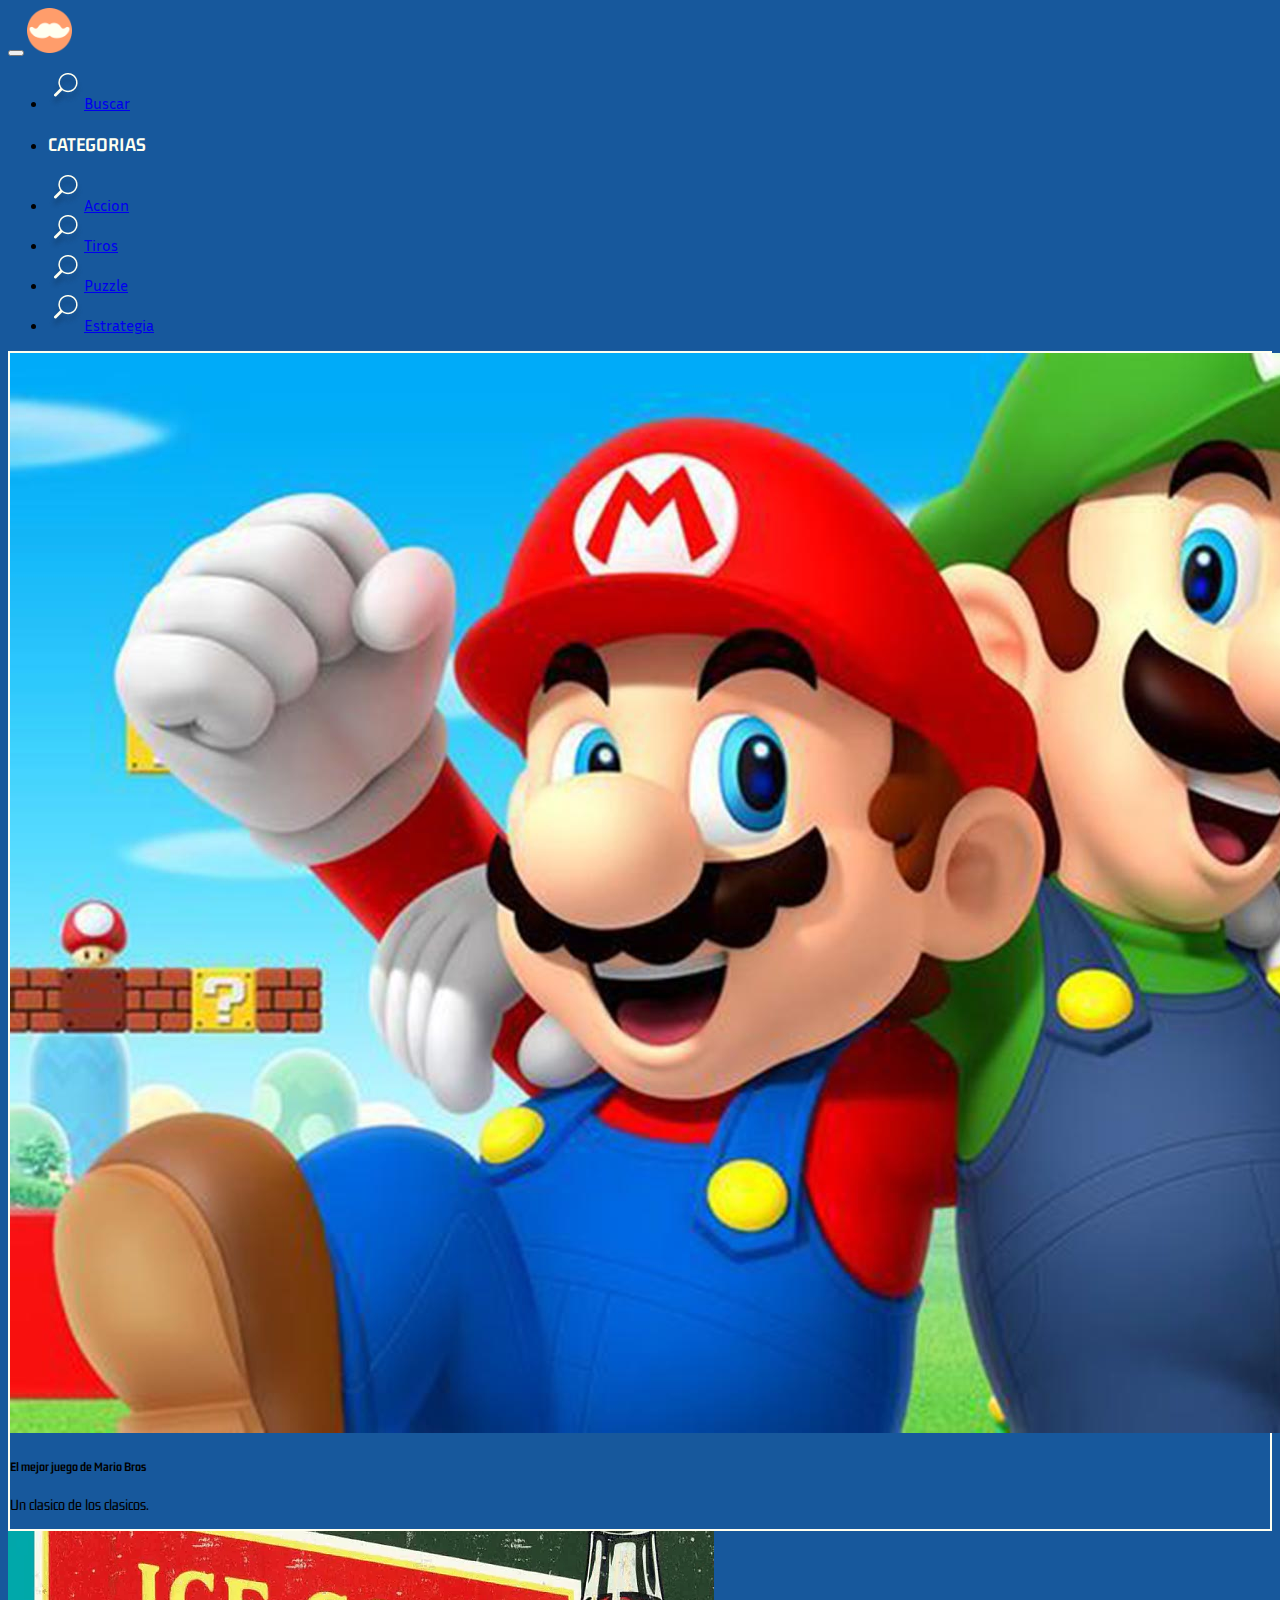
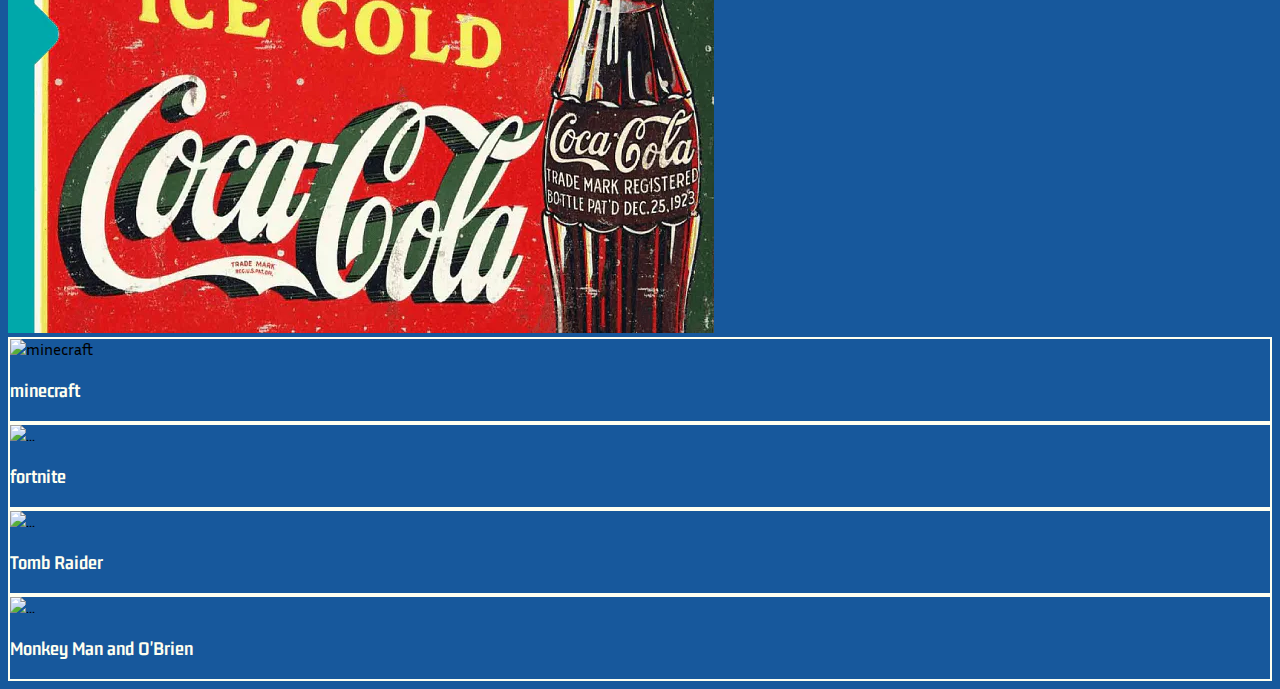
==== commit 5e2aedc9: "Merge branch 'main' of https://github.com/mshedden515/mshedden515.github.io" ====
--- a/TP2/index.html
+++ b/TP2/index.html
@@ -15,261 +15,108 @@
     <title>Tpe Interfaces</title>
   </head>
   <body>
-    <content>
-      <!--Navbar start-->
-      <nav class="navbar navbar-expand-lg navbar-custom">
-        <div class="container-fluid">
-          <button class="navbar-toggler custom-toggler" type="button" data-bs-toggle="collapse" data-bs-target="#navbarSupportedContent" aria-controls="navbarSupportedContent" aria-expanded="false" aria-label="Toggle navigation">
-            <span class="navbar-toggler-icon"></span>
-          </button>
-          <a class="navbar-brand" href="index.html">
-            <img src="./img/logo.png" height="45" width="45">
-          </a>
-          <!--Navbar items-->
-          <div class="collapse navbar-collapse" id="navbarSupportedContent">
-            <ul class="navbar-nav me-auto mb-2 mb-lg-0">
-              <li class="nav-item" id="searchitem">
-                  <a class="nav-link active" href="search.html" tabindex="-1" aria-current="page">
-                    <img src="./img/lupa.png" class="d-lg-none">Buscar
-                  </a>
-              </li>
-              <!--TODO: Ajustar tamaños de clases de titulos.-->
-              <li class="nav-item d-lg-none">
-                <h3>CATEGORIAS</h3>
-              </li>
-              
-              <li class="nav-item">
-                <a class="nav-link active" href="search.html" tabindex="-1" aria-current="page">
-                  <img src="./img/sword.png" class="d-lg-none">Accion
+
+    <!--Navbar start-->
+    <nav class="navbar navbar-expand-lg navbar-light bg-light">
+      <div class="container-fluid">
+        <button class="navbar-toggler" type="button" data-bs-toggle="collapse" data-bs-target="#navbarSupportedContent" aria-controls="navbarSupportedContent" aria-expanded="false" aria-label="Toggle navigation">
+          <span class="navbar-toggler-icon"></span>
+        </button>
+        <a class="navbar-brand">
+          <img src="./img/logo.png" height="45" width="45">
+        </a>
+        <!--Navbar items-->
+        <div class="collapse navbar-collapse" id="navbarSupportedContent">
+          <ul class="navbar-nav me-auto mb-2 mb-lg-0">
+            <li class="nav-item" id="searchitem">
+                <a class="nav-link active" href="#" tabindex="-1" aria-current="page">
+                  <img src="./img/lupa.png" class="d-lg-none">Buscar
                 </a>
-              </li>
-              <li class="nav-item">
-                <a class="nav-link active" href="search.html" tabindex="-1" aria-current="page">
-                  <img src="./img/gun.png" class="d-lg-none">Tiros
-                </a>
-              </li>
-              <li class="nav-item">
-                <a class="nav-link active" href="search.html" tabindex="-1" aria-current="page">
-                  <img src="./img/puzzle.png" class="d-lg-none">Puzzle
-                </a>
-              </li>
-              <li class="nav-item">
-                <a class="nav-link active" href="search.html" tabindex="-1" aria-current="page">
-                  <img src="./img/strategy.png" class="d-lg-none">Estrategia
-                </a>
-              </li>
-            </ul>
-            <ul class="navbar-nav">
-              <li class="nav-item d-lg-none">
-                <h3>PERFIL</h3>
-              </li>
-              <li class="nav-item">
-                <div class="col d-flex justify-content-center">
-                  <a class="nav-link active" href="login.html" tabindex="-1" aria-current="page"> Iniciar sesion </a>
-                  <img src="./img/avatar.png">
-              </div>
-              </li>
-            </ul>
-            <!--
-            <form class="d-flex">
-              <input class="form-control me-2" type="search" placeholder="Search" aria-label="Search">
-              <button class="btn btn-outline-success" type="submit">Search</button>
-            </form>-->
-          </div>
-        </div>
-      </nav>
-      <!--Navbar end-->
-
-      <!--Juego destacado start-->
-      <div id="carouselExampleControls" class="carousel slide" data-bs-ride="carousel">
-        <div class="carousel-inner">
-          <div class="carousel-item active">
-            <img src="./img/mario2.jpg" class="d-block w-100" alt="mario2">
-            <div class="card-img-overlay gradient">
-              <h1 class="card-title" style="color: #FFDD6B; font-weight: bold">DESTACADO</h1>
-              <a href="#" class="stretched-link"></a>
-            </div>
-          </div>
-          <div class="carousel-item">
-            <img src="./img/mario2-1.jpg" class="d-block w-100" alt="mario2-1">
-            <div class="card-img-overlay gradient card-text">
-              <h4 class="card-title" style="color: #FFDD6B; font-weight: bold">Shigeru Miyamoto, su creador, relata la 
-                existencia de Super Mario Bros. debido a que cuando viajaba en un tren le gustaba mirar por la ventana, y 
-                se imaginaba que estaba allí saltando afuera.</h4>
-              <a href="game.html" class="stretched-link"></a>
-            </div>
-          </div>
-          <div class="carousel-item">
-            <img src="./img/mario2-2.jpg" class="d-block w-100" alt="mario2-2">
-          </div>
-        </div>
-        <button class="carousel-control-prev" type="button" data-bs-target="#carouselExampleControls" data-bs-slide="prev">
-          <span class="carousel-control-prev-icon" aria-hidden="true"></span>
-          <span class="visually-hidden">Previous</span>
-        </button>
-        <button class="carousel-control-next" type="button" data-bs-target="#carouselExampleControls" data-bs-slide="next">
-          <span class="carousel-control-next-icon" aria-hidden="true"></span>
-          <span class="visually-hidden">Next</span>
-        </button>
-      </div>
-      <!--Juego destacado start
-      <div class="card text-white mt-2 mb-2 m-1">
-        <img src="./img/mario2.jpg" class="card-img" alt="...">
-        <div class="card-img-overlay gradient">
-          <h1 class="card-title" style="color: #FFDD6B; font-weight: bold">DESTACADO</h1>
-          <a href="#" class="stretched-link"></a>
-        </div>
-        <div class="card-img-overlay h-100 d-flex flex-column justify-content-end">
-          <h4 class="card-text mt-auto">Super Mario Bros</h4>
+            </li>
+            <!--TODO: Ajustar tamaños de clases de titulos.-->
+            <li class="nav-item d-lg-none">
+              <h3>CATEGORIAS</h3>
+            </li>
+            
+            <li class="nav-item">
+              <a class="nav-link active" href="#" tabindex="-1" aria-current="page">
+                <img src="./img/lupa.png" class="d-lg-none">Accion
+              </a>
+            </li>
+            <li class="nav-item">
+              <a class="nav-link active" href="#" tabindex="-1" aria-current="page">
+                <img src="./img/lupa.png" class="d-lg-none">Tiros
+              </a>
+            </li>
+            <li class="nav-item">
+              <a class="nav-link active" href="#" tabindex="-1" aria-current="page">
+                <img src="./img/lupa.png" class="d-lg-none">Puzzle
+              </a>
+            </li>
+            <li class="nav-item">
+              <a class="nav-link active" href="#" tabindex="-1" aria-current="page">
+                <img src="./img/lupa.png" class="d-lg-none">Estrategia
+              </a>
+            </li>
+          </ul>
+          <!--
+          <form class="d-flex">
+            <input class="form-control me-2" type="search" placeholder="Search" aria-label="Search">
+            <button class="btn btn-outline-success" type="submit">Search</button>
+          </form>-->
         </div>
       </div>
-      Juego destacado end-->
+    </nav>
+    <!--Navbar end-->
 
-      <div class="ad position-relative mt-2 mb-2 m-1">
-        <img src="./img/cocacolaad.jpg">
+    <!--Content start-->
+    <div class="card bg-dark text-white">
+      <img src="./img/mario2.jpg" class="card-img" alt="...">
+      <div class="card-img-overlay">
+        <h5 class="card-title">El mejor juego de Mario Bros</h5>
+        <p class="card-text">Un clasico de los clasicos.</p>
       </div>
-      
-      <!--Juegos populares y nuevos start-->
-      <div class="row">
-        <div class="col d-flex justify-content-center mt-2 mb-2 ms-1 me-0 pe-1">
-          <div class="card text-white">
-            <img src="./img/doom.jpg" class="card-img" alt="...">
-            <div class="card-img-overlay gradient">
-              <h2 class="card-title" style="color: #FFDD6B; font-weight: bold">POPULAR</h2>
-              <a href="game.html" class="stretched-link"></a>
-            </div>
-            <div class="card-img-overlay h-100 d-flex flex-column justify-content-end">
-              <h4 class="card-text mt-auto">Doom</h4>
-            </div>
-          </div>
-        </div>
-        <div class="col d-flex justify-content-center mt-2 mb-2 me-1 me-0 ps-1">
-          <div class="card text-white"> 
-            <img src="./img/sonic.jpg" class="card-img" alt="...">
-            <div class="card-img-overlay gradient">
-              <h2 class="card-title" style="color: #FFDD6B; font-weight: bold">NUEVO</h2>
-              <a href="game.html" class="stretched-link"></a>
-            </div>
-            <div class="card-img-overlay h-100 d-flex flex-column justify-content-end">
-              <h4 class="card-text mt-auto">Sonic</h4>
-            </div>
+    </div>
+    <div class="sm-dark text-white">
+      <img src="./img/cocacola.webp" class="card-img" alt="Publicidad de Coca Cola mockuo">
+    </div>
+    <div class="row row-cols-1 row-cols-md-2 g-4">
+      <div class="col">
+        <div class="card">
+          <img src="/img/minecraft.jpg" class="card-img-top" alt="minecraft">
+          <div class="card-body">
+            <h3 class="card-title ">minecraft</h3>
           </div>
         </div>
       </div>
-      <!--Juegos populares y nuevos end-->
-      
-      <!--resto de juegos-->
-      <div class="row">
-        <div class="col d-flex justify-content-center mt-2 mb-2 ms-1 me-0 pe-0">
-          <div class="card text-white">
-            <img src="./img/4_en_fila.jpg" class="card-img card-img-small" alt="...">
-            <div class="card-img-overlay gradient">
-              <a href="game.html" class="stretched-link"></a>
-            </div>
-            <div class="card-img-overlay h-100 d-flex flex-column justify-content-end">
-              <p class="card-text mt-auto">4 en fila</p>
-            </div>
-          </div>
-        </div>
-        <div class="col d-flex justify-content-center mt-2 mb-2 ms-1 me-0 pe-0 ps-0 pe-0">
-          <div class="card text-white"> 
-            <img src="./img/minecraft.jpg" class="card-img card-img-small" alt="...">
-            <div class="card-img-overlay gradient">
-              <a href="game.html" class="stretched-link"></a>
-            </div>
-            <div class="card-img-overlay h-100 d-flex flex-column justify-content-end">
-              <p class="card-text mt-auto">Minecraft</p>
-            </div>
-          </div>
-        </div>
-        <div class="col d-flex justify-content-center mt-2 mb-2 me-1 me-0 ps-1">
-          <div class="card text-white"> 
-            <img src="./img/guilty gear.png" class="card-img card-img-small" alt="...">
-            <div class="card-img-overlay gradient">
-              <a href="game.html" class="stretched-link"></a>
-            </div>
-            <div class="card-img-overlay h-100 d-flex flex-column justify-content-end">
-              <p class="card-text mt-auto">Guilty Gear</p>
-            </div>
+      <div class="col">
+        <div class="card">
+          <img src="/img/fortnite.jpg" class="card-img-top" alt="...">
+          <div class="card-body">
+            <h3 class="card-title">fortnite</h3>
           </div>
         </div>
       </div>
-      <div class="row">
-        <div class="col d-flex justify-content-center mt-2 mb-2 ms-1 me-0 pe-0">
-          <div class="card text-white">
-            <img src="./img/mortal_kombat.jpeg" class="card-img card-img-small" alt="...">
-            <div class="card-img-overlay gradient">
-              <a href="game.html" class="stretched-link"></a>
-            </div>
-            <div class="card-img-overlay h-100 d-flex flex-column justify-content-end">
-              <p class="card-text mt-auto">Mortal Kombat</p>
-            </div>
-          </div>
-        </div>
-        <div class="col d-flex justify-content-center mt-2 mb-2 ms-1 me-0 pe-0 ps-0 pe-0">
-          <div class="card text-white"> 
-            <img src="./img/counter strike.jpg" class="card-img card-img-small" alt="...">
-            <div class="card-img-overlay gradient">
-              <a href="game.html" class="stretched-link"></a>
-            </div>
-            <div class="card-img-overlay h-100 d-flex flex-column justify-content-end">
-              <p class="card-text mt-auto">Counter Strike</p>
-            </div>
-          </div>
-        </div>
-        <div class="col d-flex justify-content-center mt-2 mb-2 me-1 me-0 ps-1">
-          <div class="card text-white"> 
-            <img src="./img/Deltarune.png" class="card-img card-img-small" alt="...">
-            <div class="card-img-overlay gradient">
-              <a href="game.html" class="stretched-link"></a>
-            </div>
-            <div class="card-img-overlay h-100 d-flex flex-column justify-content-end">
-              <p class="card-text mt-auto">Deltarune</p>
-            </div>
+      <div class="col">
+        <div class="card">
+          <img src="/img/tomb.jpg" class="card-img-top" alt="...">
+          <div class="card-body">
+            <h3 class="card-title">Tomb Raider</h3>
           </div>
         </div>
       </div>
-      <div class="row">
-        <div class="col d-flex justify-content-center mt-2 mb-2 ms-1 me-0 pe-0">
-          <div class="card text-white">
-            <img src="./img/battlefront 2.jpg" class="card-img card-img-small" alt="...">
-            <div class="card-img-overlay gradient">
-              <a href="game.html" class="stretched-link"></a>
-            </div>
-            <div class="card-img-overlay h-100 d-flex flex-column justify-content-end">
-              <p class="card-text mt-auto">Battlefront 2</p>
-            </div>
-          </div>
-        </div>
-        <div class="col d-flex justify-content-center mt-2 mb-2 ms-1 me-0 pe-0 ps-0 pe-0">
-          <div class="card text-white"> 
-            <img src="./img/street_fighter.jpg" class="card-img card-img-small" alt="...">
-            <div class="card-img-overlay gradient">
-              <a href="game.html" class="stretched-link"></a>
-            </div>
-            <div class="card-img-overlay h-100 d-flex flex-column justify-content-end">
-              <p class="card-text mt-auto">Street Fighter</p>
-            </div>
-          </div>
-        </div>
-        <div class="col d-flex justify-content-center mt-2 mb-2 me-1 me-0 ps-1">
-          <div class="card text-white"> 
-            <img src="./img/hollow_knight.jpg" class="card-img card-img-small" alt="...">
-            <div class="card-img-overlay gradient">
-              <a href="game.html" class="stretched-link"></a>
-            </div>
-            <div class="card-img-overlay h-100 d-flex flex-column justify-content-end">
-              <p class="card-text mt-auto">Hollow Knight</p>
-            </div>
+      <div class="col">
+        <div class="card">
+          <img src="/img/monkey.jpg" class="card-img-top" alt="...">
+          <div class="card-body">
+            <h3 class="card-title">Monkey Man and O'Brien</h3>
           </div>
         </div>
       </div>
-    </content>
-    <div class="d-flex justify-content-center text-center">
-      <button class="btn btn-lg activebtn m-2 mt-4">1</button>
-      <button class="btn btn-lg m-2 mt-4">2</button>
     </div>
-    <script src="js/script.js"></script>  
+    <!--Content end-->
+
     <script src="https://cdn.jsdelivr.net/npm/bootstrap@5.0.2/dist/js/bootstrap.bundle.min.js" integrity="sha384-MrcW6ZMFYlzcLA8Nl+NtUVF0sA7MsXsP1UyJoMp4YLEuNSfAP+JcXn/tWtIaxVXM" crossorigin="anonymous"></script>
+    <script src="/script.js"></script>    
   </body>
 </html>--- a/TP2/style.css
+++ b/TP2/style.css
@@ -8,6 +8,14 @@
 
 */
 
+.publi1 {
+  height: 150px;
+}
+
+card-title {
+  font-style: normal;
+  text-decoration-color:darkred; 
+}
 @media only screen and (max-width: 480px) {
   #searchitem{
     margin-top: 1rem;
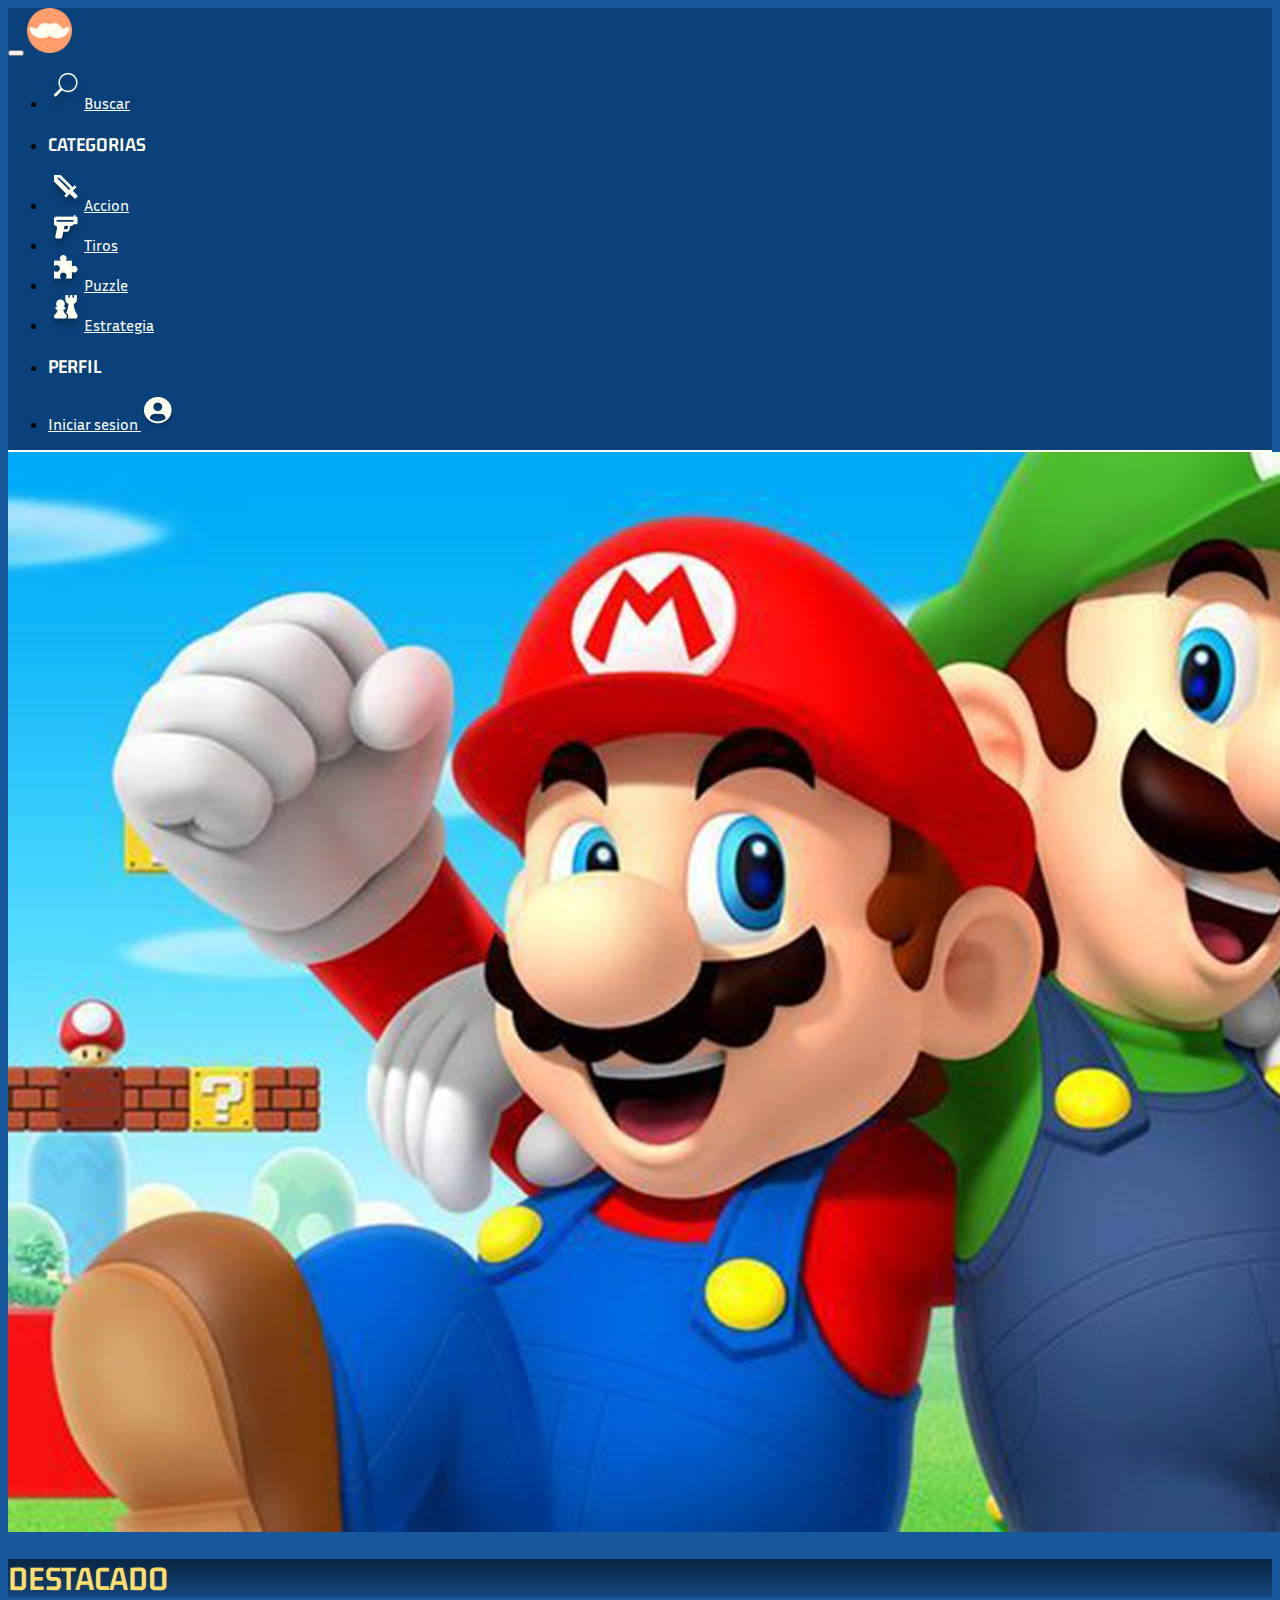
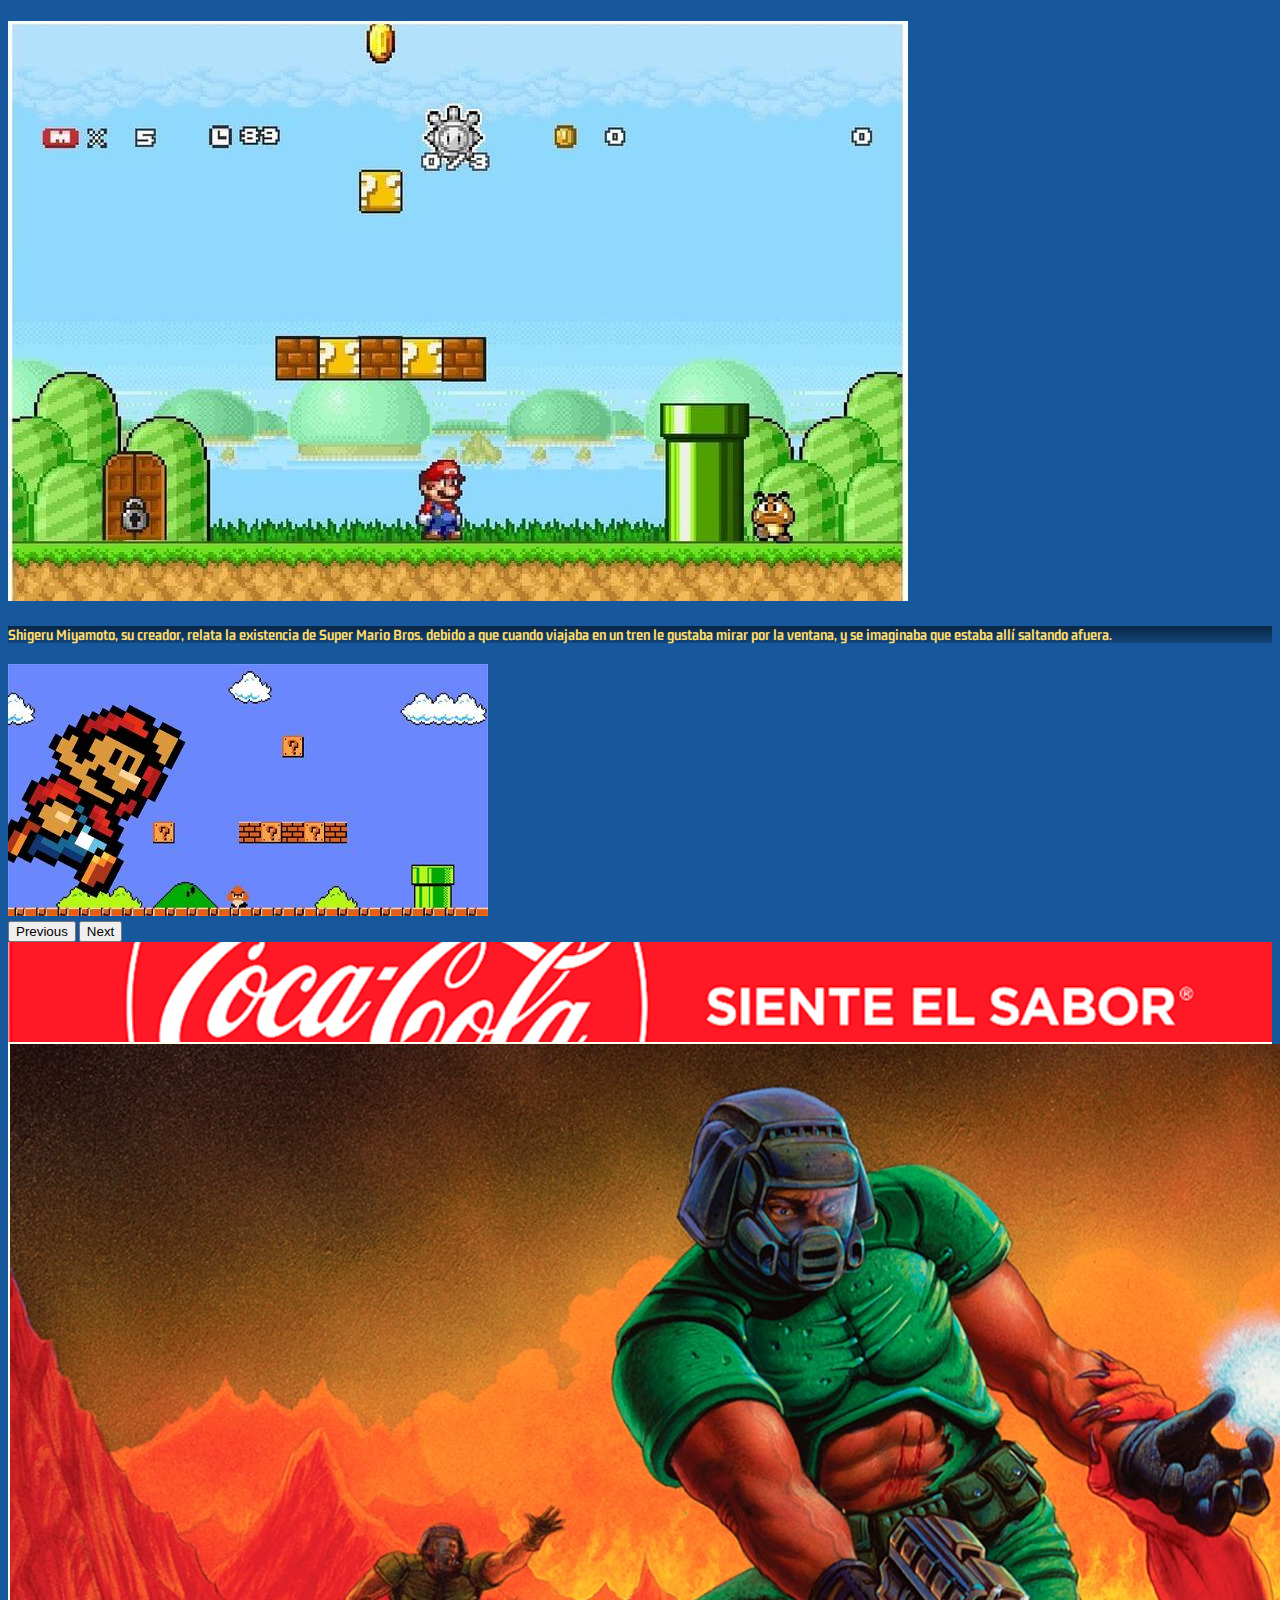
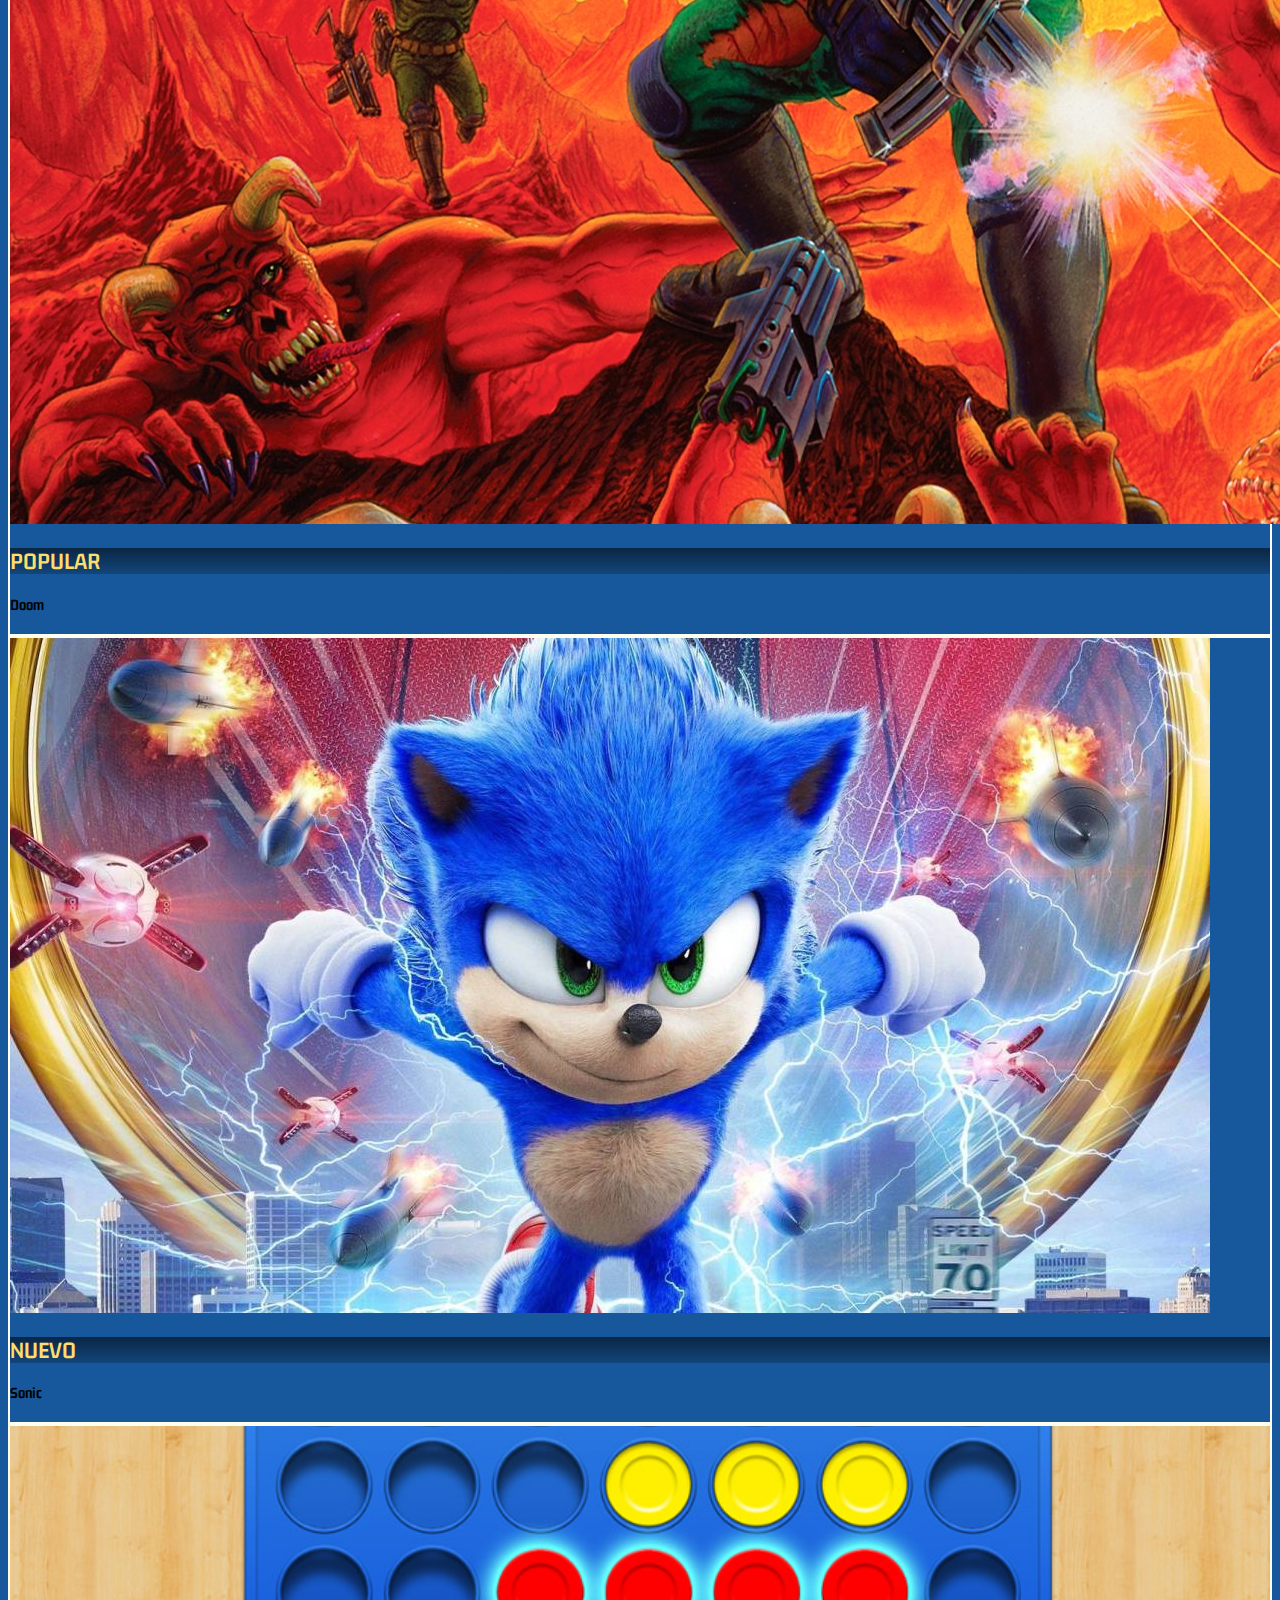
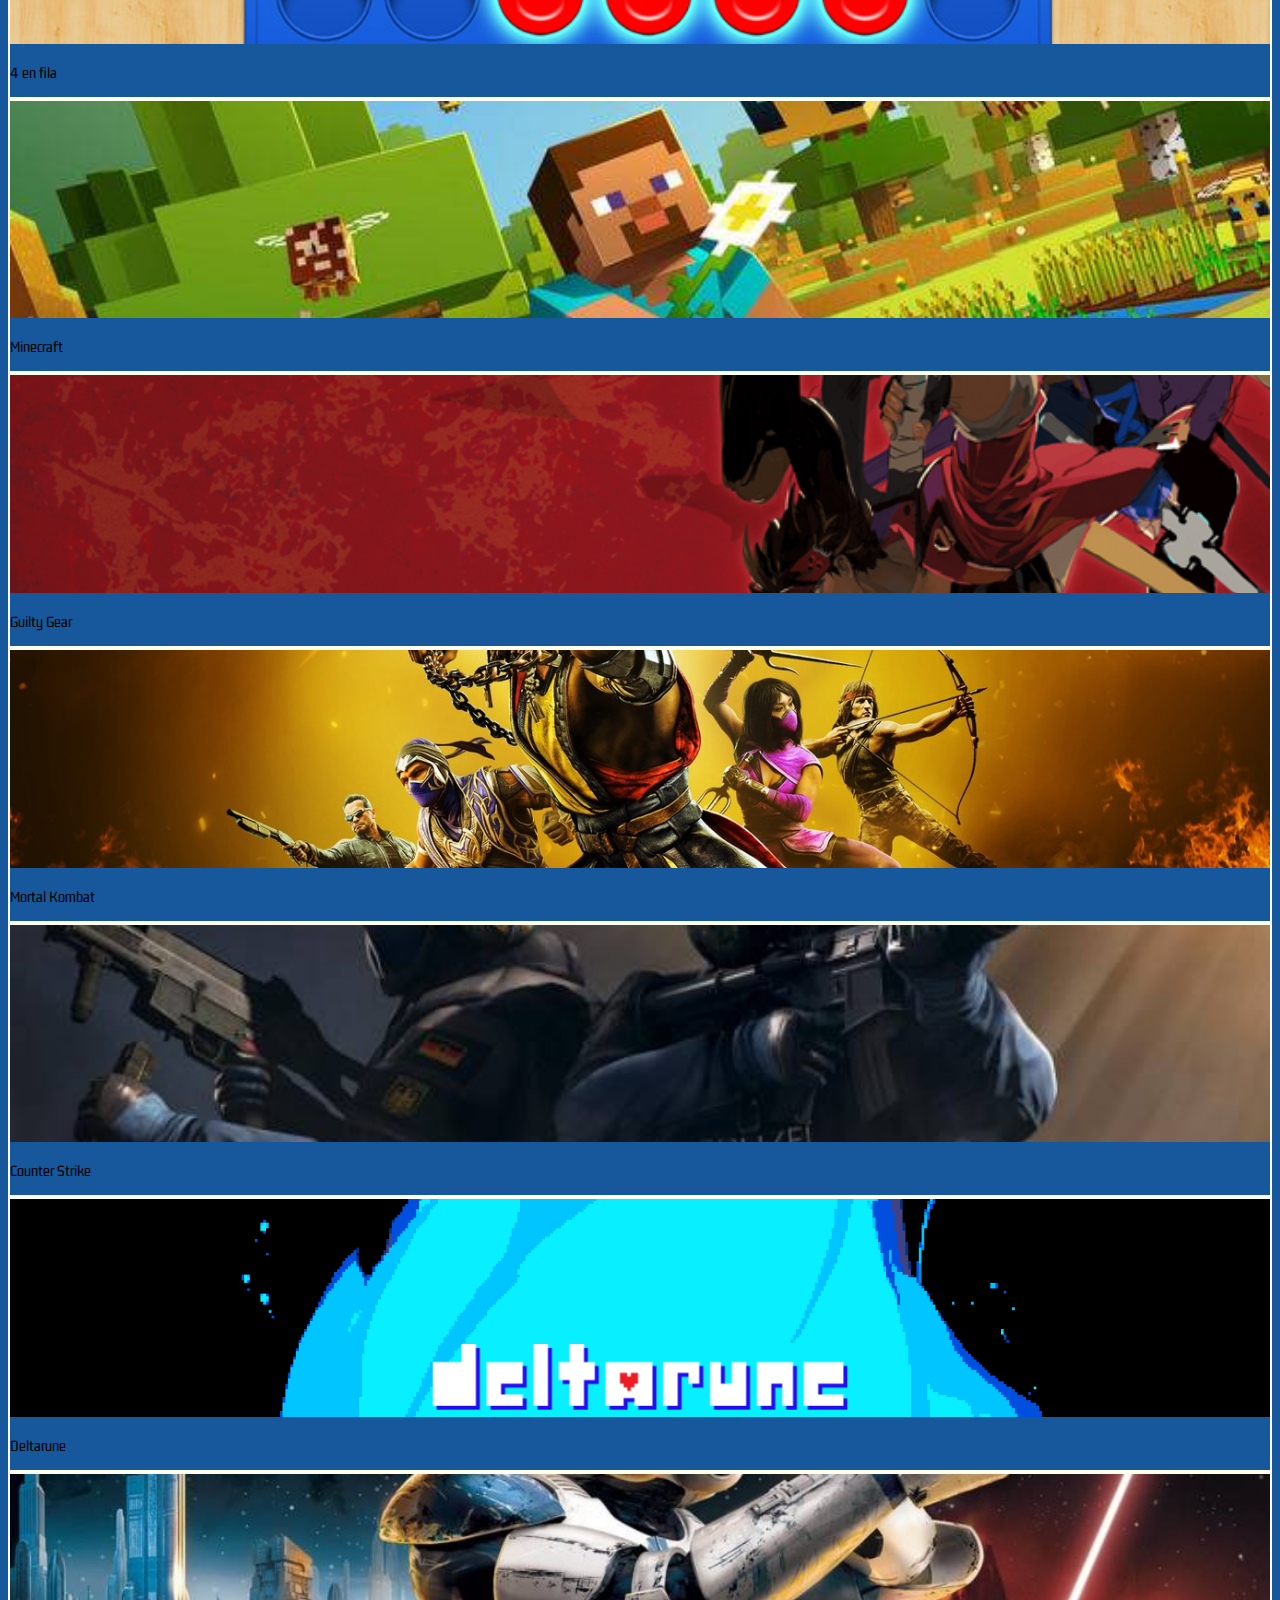
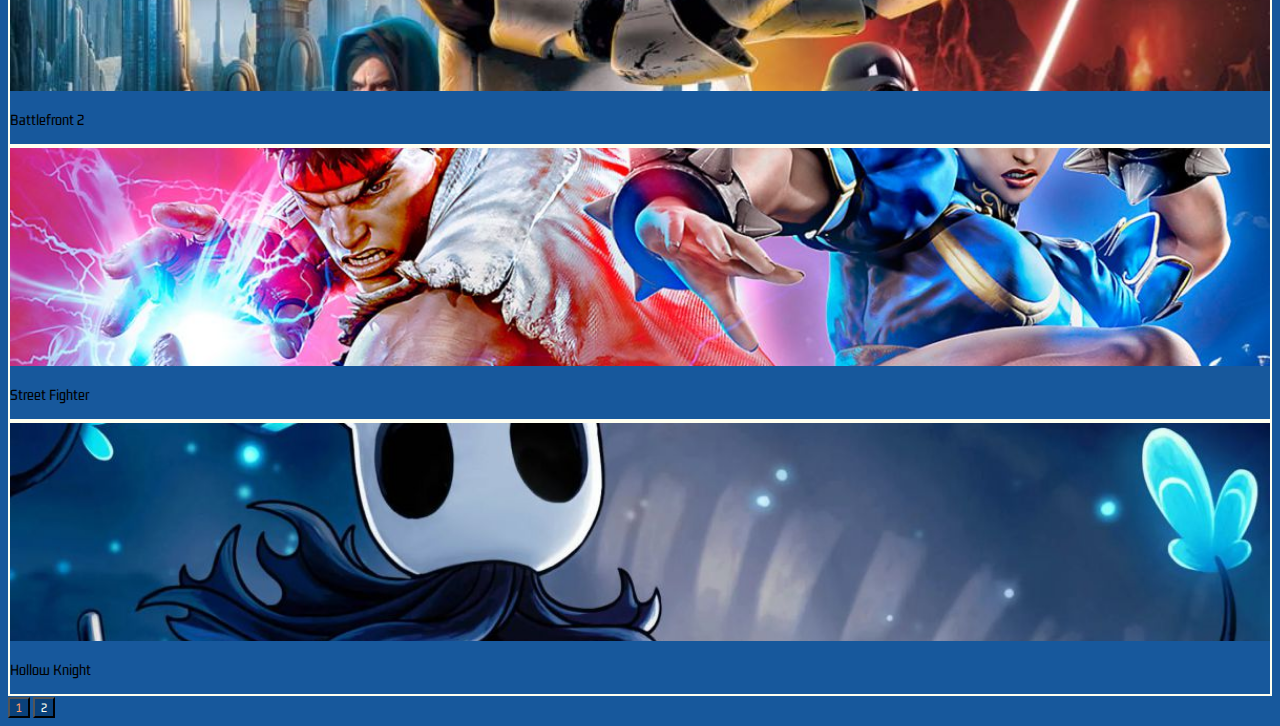
==== commit 449a95cd: "fixed index page" ====
--- a/TP2/index.html
+++ b/TP2/index.html
@@ -15,108 +15,261 @@
     <title>Tpe Interfaces</title>
   </head>
   <body>
+    <content>
+      <!--Navbar start-->
+      <nav class="navbar navbar-expand-lg navbar-custom">
+        <div class="container-fluid">
+          <button class="navbar-toggler custom-toggler" type="button" data-bs-toggle="collapse" data-bs-target="#navbarSupportedContent" aria-controls="navbarSupportedContent" aria-expanded="false" aria-label="Toggle navigation">
+            <span class="navbar-toggler-icon"></span>
+          </button>
+          <a class="navbar-brand" href="index.html">
+            <img src="./img/logo.png" height="45" width="45">
+          </a>
+          <!--Navbar items-->
+          <div class="collapse navbar-collapse" id="navbarSupportedContent">
+            <ul class="navbar-nav me-auto mb-2 mb-lg-0">
+              <li class="nav-item" id="searchitem">
+                  <a class="nav-link active" href="search.html" tabindex="-1" aria-current="page">
+                    <img src="./img/lupa.png" class="d-lg-none">Buscar
+                  </a>
+              </li>
+              <!--TODO: Ajustar tamaños de clases de titulos.-->
+              <li class="nav-item d-lg-none">
+                <h3>CATEGORIAS</h3>
+              </li>
+              
+              <li class="nav-item">
+                <a class="nav-link active" href="search.html" tabindex="-1" aria-current="page">
+                  <img src="./img/sword.png" class="d-lg-none">Accion
+                </a>
+              </li>
+              <li class="nav-item">
+                <a class="nav-link active" href="search.html" tabindex="-1" aria-current="page">
+                  <img src="./img/gun.png" class="d-lg-none">Tiros
+                </a>
+              </li>
+              <li class="nav-item">
+                <a class="nav-link active" href="search.html" tabindex="-1" aria-current="page">
+                  <img src="./img/puzzle.png" class="d-lg-none">Puzzle
+                </a>
+              </li>
+              <li class="nav-item">
+                <a class="nav-link active" href="search.html" tabindex="-1" aria-current="page">
+                  <img src="./img/strategy.png" class="d-lg-none">Estrategia
+                </a>
+              </li>
+            </ul>
+            <ul class="navbar-nav">
+              <li class="nav-item d-lg-none">
+                <h3>PERFIL</h3>
+              </li>
+              <li class="nav-item">
+                <div class="col d-flex justify-content-center">
+                  <a class="nav-link active" href="login.html" tabindex="-1" aria-current="page"> Iniciar sesion </a>
+                  <img src="./img/avatar.png">
+              </div>
+              </li>
+            </ul>
+            <!--
+            <form class="d-flex">
+              <input class="form-control me-2" type="search" placeholder="Search" aria-label="Search">
+              <button class="btn btn-outline-success" type="submit">Search</button>
+            </form>-->
+          </div>
+        </div>
+      </nav>
+      <!--Navbar end-->
 
-    <!--Navbar start-->
-    <nav class="navbar navbar-expand-lg navbar-light bg-light">
-      <div class="container-fluid">
-        <button class="navbar-toggler" type="button" data-bs-toggle="collapse" data-bs-target="#navbarSupportedContent" aria-controls="navbarSupportedContent" aria-expanded="false" aria-label="Toggle navigation">
-          <span class="navbar-toggler-icon"></span>
+      <!--Juego destacado start-->
+      <div id="carouselExampleControls" class="carousel slide" data-bs-ride="carousel">
+        <div class="carousel-inner">
+          <div class="carousel-item active">
+            <img src="./img/mario2.jpg" class="d-block w-100" alt="mario2">
+            <div class="card-img-overlay gradient">
+              <h1 class="card-title" style="color: #FFDD6B; font-weight: bold">DESTACADO</h1>
+              <a href="#" class="stretched-link"></a>
+            </div>
+          </div>
+          <div class="carousel-item">
+            <img src="./img/mario2-1.jpg" class="d-block w-100" alt="mario2-1">
+            <div class="card-img-overlay gradient card-text">
+              <h4 class="card-title" style="color: #FFDD6B; font-weight: bold">Shigeru Miyamoto, su creador, relata la 
+                existencia de Super Mario Bros. debido a que cuando viajaba en un tren le gustaba mirar por la ventana, y 
+                se imaginaba que estaba allí saltando afuera.</h4>
+              <a href="game.html" class="stretched-link"></a>
+            </div>
+          </div>
+          <div class="carousel-item">
+            <img src="./img/mario2-2.jpg" class="d-block w-100" alt="mario2-2">
+          </div>
+        </div>
+        <button class="carousel-control-prev" type="button" data-bs-target="#carouselExampleControls" data-bs-slide="prev">
+          <span class="carousel-control-prev-icon" aria-hidden="true"></span>
+          <span class="visually-hidden">Previous</span>
         </button>
-        <a class="navbar-brand">
-          <img src="./img/logo.png" height="45" width="45">
-        </a>
-        <!--Navbar items-->
-        <div class="collapse navbar-collapse" id="navbarSupportedContent">
-          <ul class="navbar-nav me-auto mb-2 mb-lg-0">
-            <li class="nav-item" id="searchitem">
-                <a class="nav-link active" href="#" tabindex="-1" aria-current="page">
-                  <img src="./img/lupa.png" class="d-lg-none">Buscar
-                </a>
-            </li>
-            <!--TODO: Ajustar tamaños de clases de titulos.-->
-            <li class="nav-item d-lg-none">
-              <h3>CATEGORIAS</h3>
-            </li>
-            
-            <li class="nav-item">
-              <a class="nav-link active" href="#" tabindex="-1" aria-current="page">
-                <img src="./img/lupa.png" class="d-lg-none">Accion
-              </a>
-            </li>
-            <li class="nav-item">
-              <a class="nav-link active" href="#" tabindex="-1" aria-current="page">
-                <img src="./img/lupa.png" class="d-lg-none">Tiros
-              </a>
-            </li>
-            <li class="nav-item">
-              <a class="nav-link active" href="#" tabindex="-1" aria-current="page">
-                <img src="./img/lupa.png" class="d-lg-none">Puzzle
-              </a>
-            </li>
-            <li class="nav-item">
-              <a class="nav-link active" href="#" tabindex="-1" aria-current="page">
-                <img src="./img/lupa.png" class="d-lg-none">Estrategia
-              </a>
-            </li>
-          </ul>
-          <!--
-          <form class="d-flex">
-            <input class="form-control me-2" type="search" placeholder="Search" aria-label="Search">
-            <button class="btn btn-outline-success" type="submit">Search</button>
-          </form>-->
-        </div>
-      </div>
-    </nav>
-    <!--Navbar end-->
+        <button class="carousel-control-next" type="button" data-bs-target="#carouselExampleControls" data-bs-slide="next">
+          <span class="carousel-control-next-icon" aria-hidden="true"></span>
+          <span class="visually-hidden">Next</span>
+        </button>
+      </div>
+      <!--Juego destacado start
+      <div class="card text-white mt-2 mb-2 m-1">
+        <img src="./img/mario2.jpg" class="card-img" alt="...">
+        <div class="card-img-overlay gradient">
+          <h1 class="card-title" style="color: #FFDD6B; font-weight: bold">DESTACADO</h1>
+          <a href="#" class="stretched-link"></a>
+        </div>
+        <div class="card-img-overlay h-100 d-flex flex-column justify-content-end">
+          <h4 class="card-text mt-auto">Super Mario Bros</h4>
+        </div>
+      </div>
+      Juego destacado end-->
 
-    <!--Content start-->
-    <div class="card bg-dark text-white">
-      <img src="./img/mario2.jpg" class="card-img" alt="...">
-      <div class="card-img-overlay">
-        <h5 class="card-title">El mejor juego de Mario Bros</h5>
-        <p class="card-text">Un clasico de los clasicos.</p>
-      </div>
+      <div class="ad position-relative mt-2 mb-2 m-1">
+        <img src="./img/cocacolaad.jpg">
+      </div>
+      
+      <!--Juegos populares y nuevos start-->
+      <div class="row">
+        <div class="col d-flex justify-content-center mt-2 mb-2 ms-1 me-0 pe-1">
+          <div class="card text-white">
+            <img src="./img/doom.jpg" class="card-img" alt="...">
+            <div class="card-img-overlay gradient">
+              <h2 class="card-title" style="color: #FFDD6B; font-weight: bold">POPULAR</h2>
+              <a href="game.html" class="stretched-link"></a>
+            </div>
+            <div class="card-img-overlay h-100 d-flex flex-column justify-content-end">
+              <h4 class="card-text mt-auto">Doom</h4>
+            </div>
+          </div>
+        </div>
+        <div class="col d-flex justify-content-center mt-2 mb-2 me-1 me-0 ps-1">
+          <div class="card text-white"> 
+            <img src="./img/sonic.jpg" class="card-img" alt="...">
+            <div class="card-img-overlay gradient">
+              <h2 class="card-title" style="color: #FFDD6B; font-weight: bold">NUEVO</h2>
+              <a href="game.html" class="stretched-link"></a>
+            </div>
+            <div class="card-img-overlay h-100 d-flex flex-column justify-content-end">
+              <h4 class="card-text mt-auto">Sonic</h4>
+            </div>
+          </div>
+        </div>
+      </div>
+      <!--Juegos populares y nuevos end-->
+      
+      <!--resto de juegos-->
+      <div class="row">
+        <div class="col d-flex justify-content-center mt-2 mb-2 ms-1 me-0 pe-0">
+          <div class="card text-white">
+            <img src="./img/4_en_fila.jpg" class="card-img card-img-small" alt="...">
+            <div class="card-img-overlay gradient">
+              <a href="game.html" class="stretched-link"></a>
+            </div>
+            <div class="card-img-overlay h-100 d-flex flex-column justify-content-end">
+              <p class="card-text mt-auto">4 en fila</p>
+            </div>
+          </div>
+        </div>
+        <div class="col d-flex justify-content-center mt-2 mb-2 ms-1 me-0 pe-0 ps-0 pe-0">
+          <div class="card text-white"> 
+            <img src="./img/minecraft.jpg" class="card-img card-img-small" alt="...">
+            <div class="card-img-overlay gradient">
+              <a href="game.html" class="stretched-link"></a>
+            </div>
+            <div class="card-img-overlay h-100 d-flex flex-column justify-content-end">
+              <p class="card-text mt-auto">Minecraft</p>
+            </div>
+          </div>
+        </div>
+        <div class="col d-flex justify-content-center mt-2 mb-2 me-1 me-0 ps-1">
+          <div class="card text-white"> 
+            <img src="./img/guilty gear.png" class="card-img card-img-small" alt="...">
+            <div class="card-img-overlay gradient">
+              <a href="game.html" class="stretched-link"></a>
+            </div>
+            <div class="card-img-overlay h-100 d-flex flex-column justify-content-end">
+              <p class="card-text mt-auto">Guilty Gear</p>
+            </div>
+          </div>
+        </div>
+      </div>
+      <div class="row">
+        <div class="col d-flex justify-content-center mt-2 mb-2 ms-1 me-0 pe-0">
+          <div class="card text-white">
+            <img src="./img/mortal_kombat.jpeg" class="card-img card-img-small" alt="...">
+            <div class="card-img-overlay gradient">
+              <a href="game.html" class="stretched-link"></a>
+            </div>
+            <div class="card-img-overlay h-100 d-flex flex-column justify-content-end">
+              <p class="card-text mt-auto">Mortal Kombat</p>
+            </div>
+          </div>
+        </div>
+        <div class="col d-flex justify-content-center mt-2 mb-2 ms-1 me-0 pe-0 ps-0 pe-0">
+          <div class="card text-white"> 
+            <img src="./img/counter strike.jpg" class="card-img card-img-small" alt="...">
+            <div class="card-img-overlay gradient">
+              <a href="game.html" class="stretched-link"></a>
+            </div>
+            <div class="card-img-overlay h-100 d-flex flex-column justify-content-end">
+              <p class="card-text mt-auto">Counter Strike</p>
+            </div>
+          </div>
+        </div>
+        <div class="col d-flex justify-content-center mt-2 mb-2 me-1 me-0 ps-1">
+          <div class="card text-white"> 
+            <img src="./img/Deltarune.png" class="card-img card-img-small" alt="...">
+            <div class="card-img-overlay gradient">
+              <a href="game.html" class="stretched-link"></a>
+            </div>
+            <div class="card-img-overlay h-100 d-flex flex-column justify-content-end">
+              <p class="card-text mt-auto">Deltarune</p>
+            </div>
+          </div>
+        </div>
+      </div>
+      <div class="row">
+        <div class="col d-flex justify-content-center mt-2 mb-2 ms-1 me-0 pe-0">
+          <div class="card text-white">
+            <img src="./img/battlefront 2.jpg" class="card-img card-img-small" alt="...">
+            <div class="card-img-overlay gradient">
+              <a href="game.html" class="stretched-link"></a>
+            </div>
+            <div class="card-img-overlay h-100 d-flex flex-column justify-content-end">
+              <p class="card-text mt-auto">Battlefront 2</p>
+            </div>
+          </div>
+        </div>
+        <div class="col d-flex justify-content-center mt-2 mb-2 ms-1 me-0 pe-0 ps-0 pe-0">
+          <div class="card text-white"> 
+            <img src="./img/street_fighter.jpg" class="card-img card-img-small" alt="...">
+            <div class="card-img-overlay gradient">
+              <a href="game.html" class="stretched-link"></a>
+            </div>
+            <div class="card-img-overlay h-100 d-flex flex-column justify-content-end">
+              <p class="card-text mt-auto">Street Fighter</p>
+            </div>
+          </div>
+        </div>
+        <div class="col d-flex justify-content-center mt-2 mb-2 me-1 me-0 ps-1">
+          <div class="card text-white"> 
+            <img src="./img/hollow_knight.jpg" class="card-img card-img-small" alt="...">
+            <div class="card-img-overlay gradient">
+              <a href="game.html" class="stretched-link"></a>
+            </div>
+            <div class="card-img-overlay h-100 d-flex flex-column justify-content-end">
+              <p class="card-text mt-auto">Hollow Knight</p>
+            </div>
+          </div>
+        </div>
+      </div>
+    </content>
+    <div class="d-flex justify-content-center text-center">
+      <button class="btn btn-lg activebtn m-2 mt-4">1</button>
+      <button class="btn btn-lg m-2 mt-4">2</button>
     </div>
-    <div class="sm-dark text-white">
-      <img src="./img/cocacola.webp" class="card-img" alt="Publicidad de Coca Cola mockuo">
-    </div>
-    <div class="row row-cols-1 row-cols-md-2 g-4">
-      <div class="col">
-        <div class="card">
-          <img src="/img/minecraft.jpg" class="card-img-top" alt="minecraft">
-          <div class="card-body">
-            <h3 class="card-title ">minecraft</h3>
-          </div>
-        </div>
-      </div>
-      <div class="col">
-        <div class="card">
-          <img src="/img/fortnite.jpg" class="card-img-top" alt="...">
-          <div class="card-body">
-            <h3 class="card-title">fortnite</h3>
-          </div>
-        </div>
-      </div>
-      <div class="col">
-        <div class="card">
-          <img src="/img/tomb.jpg" class="card-img-top" alt="...">
-          <div class="card-body">
-            <h3 class="card-title">Tomb Raider</h3>
-          </div>
-        </div>
-      </div>
-      <div class="col">
-        <div class="card">
-          <img src="/img/monkey.jpg" class="card-img-top" alt="...">
-          <div class="card-body">
-            <h3 class="card-title">Monkey Man and O'Brien</h3>
-          </div>
-        </div>
-      </div>
-    </div>
-    <!--Content end-->
-
+    <script src="js/script.js"></script>  
     <script src="https://cdn.jsdelivr.net/npm/bootstrap@5.0.2/dist/js/bootstrap.bundle.min.js" integrity="sha384-MrcW6ZMFYlzcLA8Nl+NtUVF0sA7MsXsP1UyJoMp4YLEuNSfAP+JcXn/tWtIaxVXM" crossorigin="anonymous"></script>
-    <script src="/script.js"></script>    
   </body>
 </html>